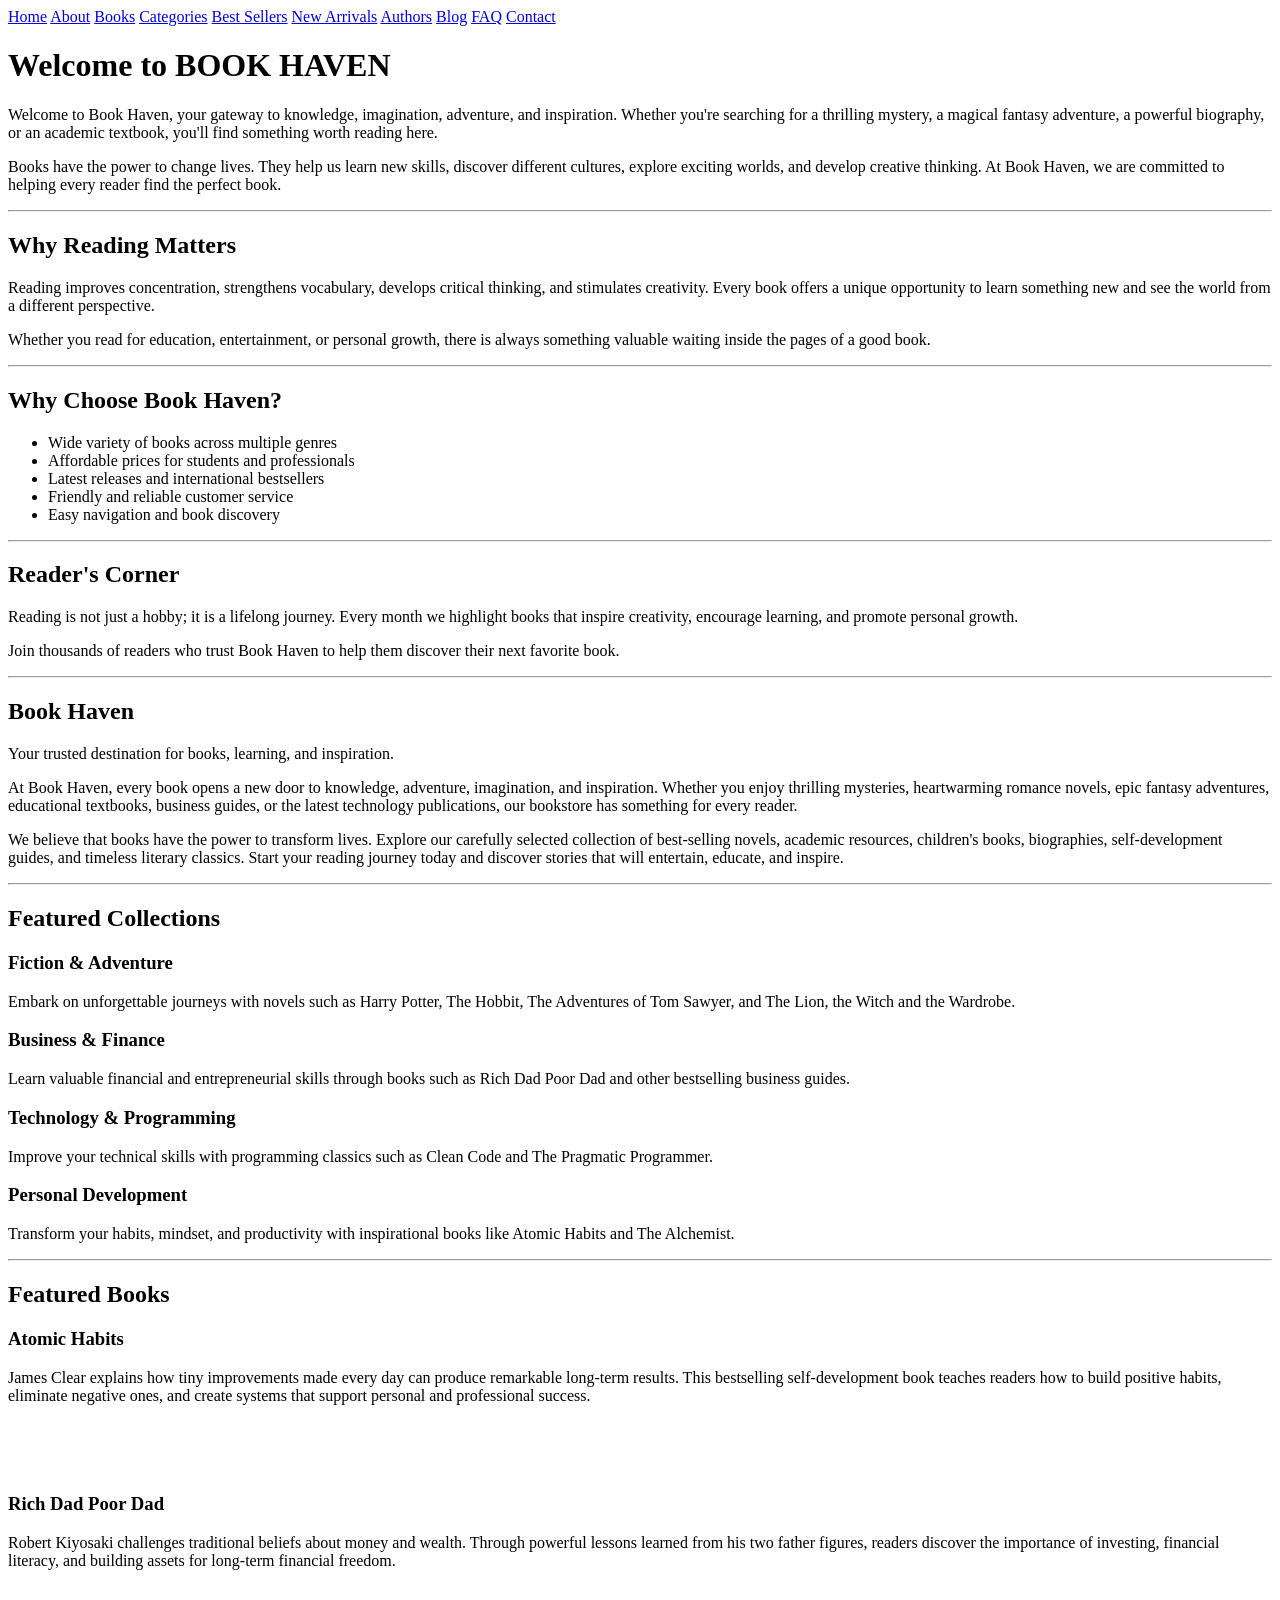
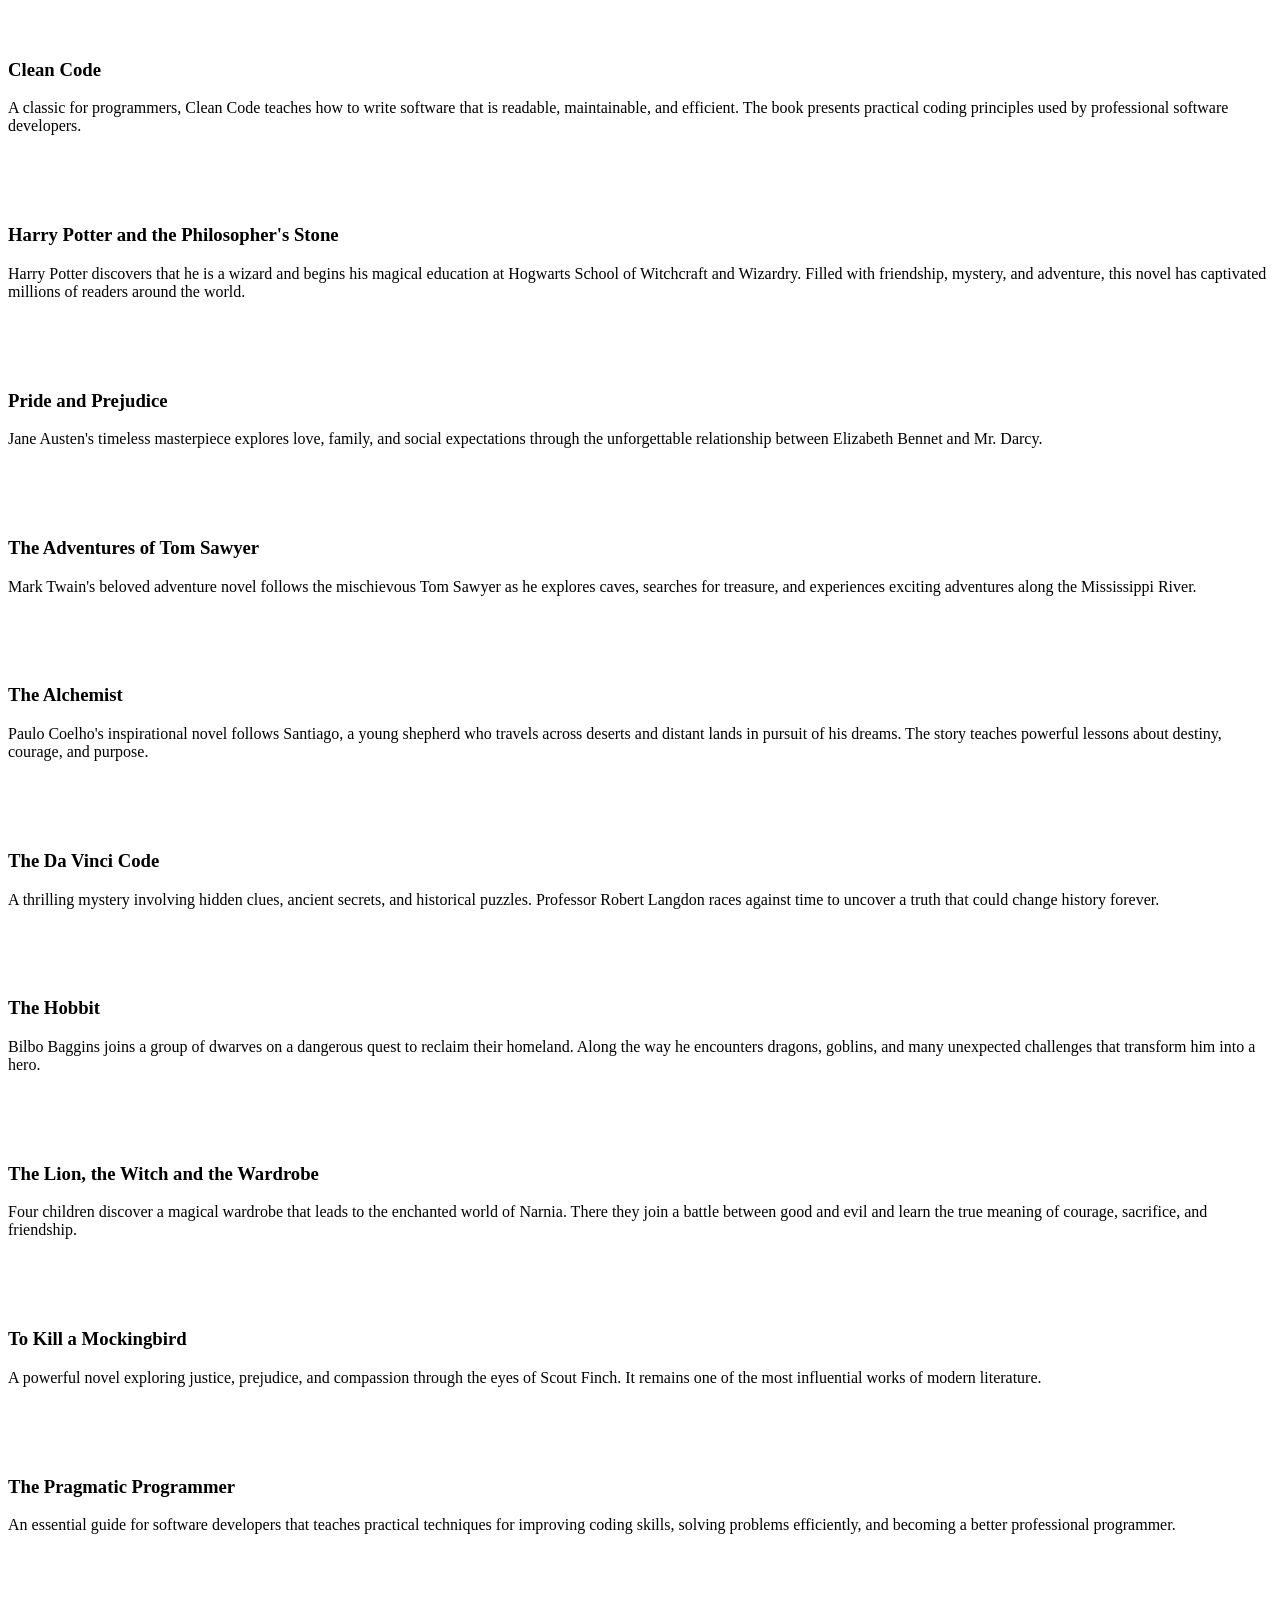
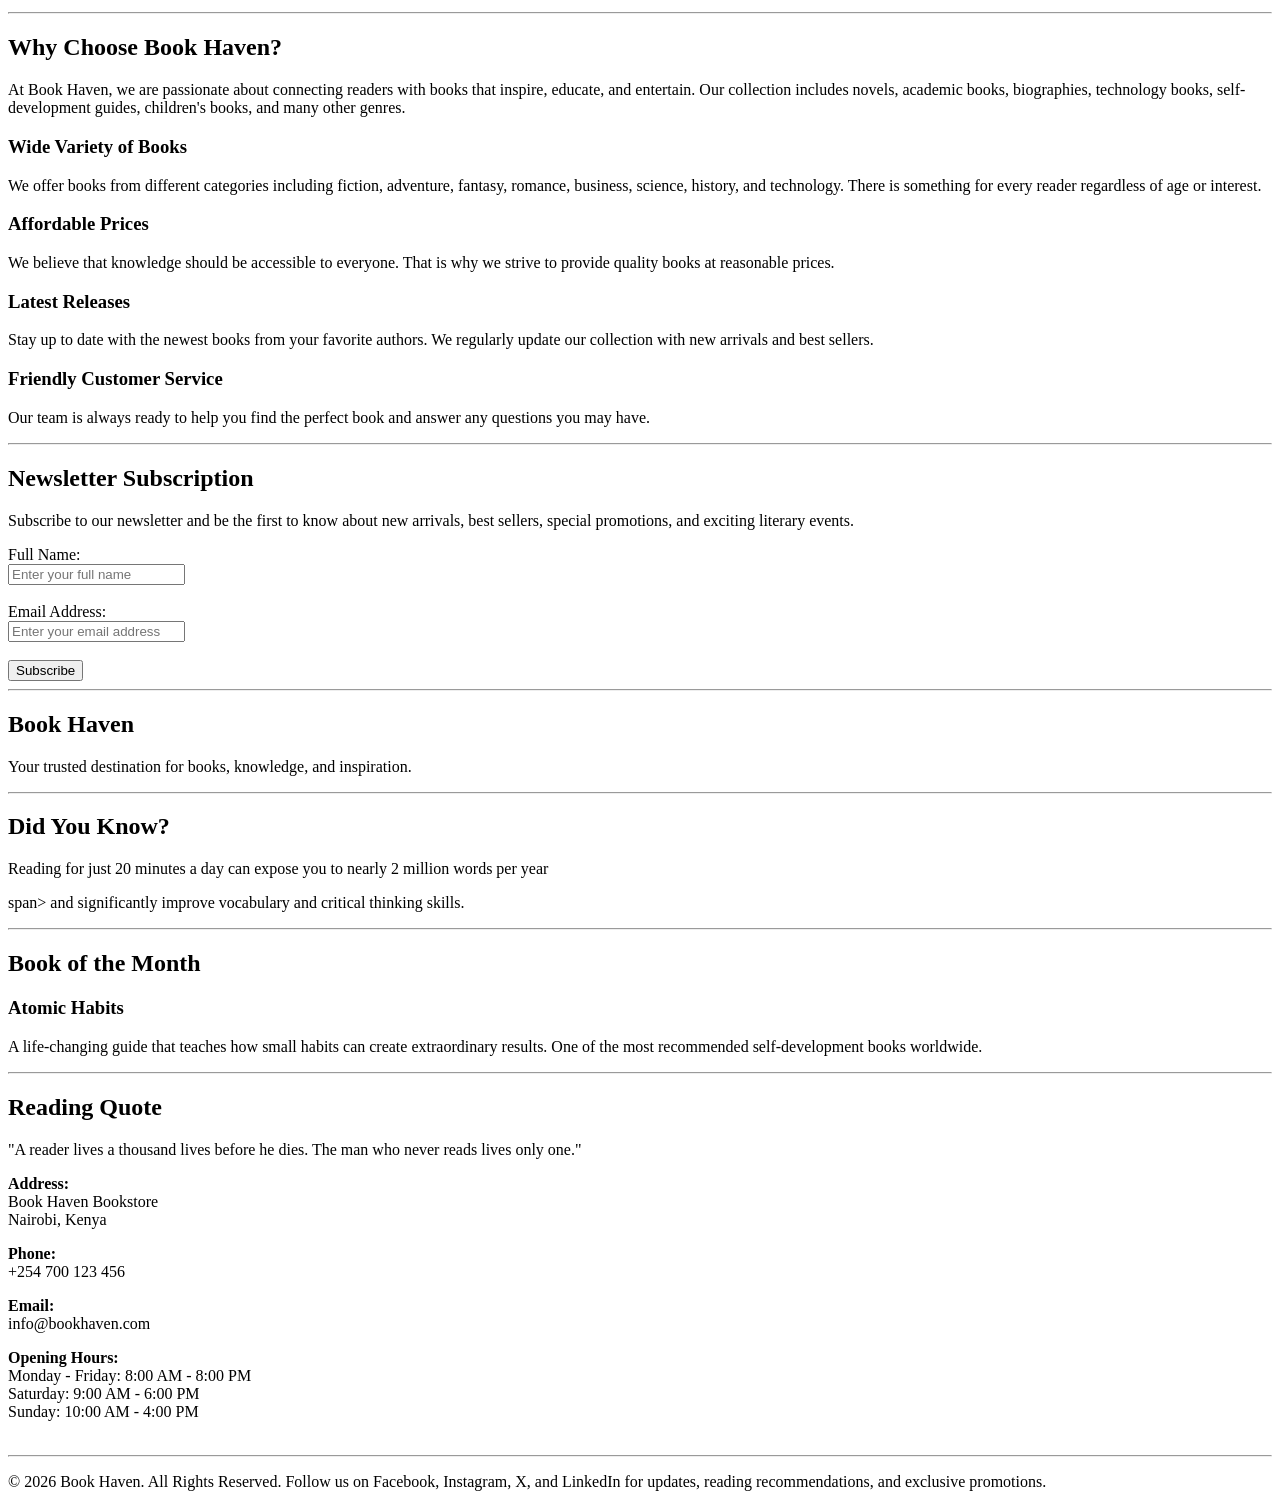
==== index.html @ 4f0aa11d "implimenting the categories'page" ====
<!DOCTYPE html>
<html lang="en">
<head>
    <meta charset="UTF-8">
    <meta name="viewport" content="width=device-width, initial-scale=1.0">
    <title>Document</title>
</head>
<body>
    <div class="topnav">
        <a href="index.html">Home</a>
        <a href="about.html">About</a>
        <a href="books.html">Books</a>
        <a href="categories.html">Categories</a>
        <a href="best sellers.html">Best Sellers</a>
        <a href="new arrivals.html">New Arrivals</a>
        <a href="authors.html">Authors</a>
        <a href="blogs.html">Blog</a>
        <a href="FAQ.html">FAQ</a>
        <a href="contact us.html">Contact</a>
    
    </div>
<!-- Hero Section -->
<div class="banner">
    <h1>Welcome to BOOK HAVEN</h1>
</div>

<div class="content">
    
<p>Welcome to Book Haven, your gateway to knowledge, imagination,
adventure, and inspiration. Whether you're searching for a thrilling
mystery, a magical fantasy adventure, a powerful biography, or an
academic textbook, you'll find something worth reading here.</p>

<p>Books have the power to change lives. They help us learn new skills,
discover different cultures, explore exciting worlds, and develop
creative thinking. At Book Haven, we are committed to helping every
reader find the perfect book.</p>

<hr>

<h2>Why Reading Matters</h2>

<p>
Reading improves concentration, strengthens vocabulary, develops
critical thinking, and stimulates creativity. Every book offers a
unique opportunity to learn something new and see the world from a
different perspective.
</p>

<p>
Whether you read for education, entertainment, or personal growth,
there is always something valuable waiting inside the pages of a good
book.
</p>

<hr>
<h2>Why Choose Book Haven?</h2>

<ul>
    <li>Wide variety of books across multiple genres</li>
    <li>Affordable prices for students and professionals</li>
    <li>Latest releases and international bestsellers</li>
    <li>Friendly and reliable customer service</li>
    <li>Easy navigation and book discovery</li>
</ul>

<hr>





<h2>Reader's Corner</h2>

<p>
Reading is not just a hobby; it is a lifelong journey. Every month we
highlight books that inspire creativity, encourage learning, and
promote personal growth.
</p>

<p>
Join thousands of readers who trust Book Haven to help them discover
their next favorite book.
</p>

<hr>


<h2>Book Haven</h2>

<p>
Your trusted destination for books, learning, and inspiration.
</p>

<p>
    At Book Haven, every book opens a new door to knowledge,
    adventure, imagination, and inspiration. Whether you enjoy
    thrilling mysteries, heartwarming romance novels, epic fantasy
    adventures, educational textbooks, business guides, or the latest
    technology publications, our bookstore has something for every reader.
</p>

<p>
    We believe that books have the power to transform lives.
    Explore our carefully selected collection of best-selling novels,
    academic resources, children's books, biographies, self-development
    guides, and timeless literary classics. Start your reading journey
    today and discover stories that will entertain, educate, and inspire.
</p>
<hr>
<h2>Featured Collections</h2>

<h3>Fiction & Adventure</h3>

<p>
Embark on unforgettable journeys with novels such as Harry Potter,
The Hobbit, The Adventures of Tom Sawyer, and The Lion, the Witch and
the Wardrobe.
</p>

<h3>Business & Finance</h3>

<p>
Learn valuable financial and entrepreneurial skills through books such
as Rich Dad Poor Dad and other bestselling business guides.
</p>

<h3>Technology & Programming</h3>

<p>
Improve your technical skills with programming classics such as Clean
Code and The Pragmatic Programmer.
</p>

<h3>Personal Development</h3>

<p>
Transform your habits, mindset, and productivity with inspirational
books like Atomic Habits and The Alchemist.
</p>

<hr>

<h2>Featured Books</h2>

<h3>Atomic Habits</h3>

<p>
James Clear explains how tiny improvements made every day can produce
remarkable long-term results. This bestselling self-development book
teaches readers how to build positive habits, eliminate negative ones,
and create systems that support personal and professional success.
</p>

<br>
<br>
<br>

<h3>Rich Dad Poor Dad</h3>

<p>
Robert Kiyosaki challenges traditional beliefs about money and wealth.
Through powerful lessons learned from his two father figures, readers
discover the importance of investing, financial literacy, and building
assets for long-term financial freedom.
</p>

<br>
<br>
<br>

<h3>Clean Code</h3>

<p>
A classic for programmers, Clean Code teaches how to write software
that is readable, maintainable, and efficient. The book presents
practical coding principles used by professional software developers.
</p>

<br>
<br>
<br>

<h3>Harry Potter and the Philosopher's Stone</h3>

<p>
Harry Potter discovers that he is a wizard and begins his magical
education at Hogwarts School of Witchcraft and Wizardry. Filled with
friendship, mystery, and adventure, this novel has captivated millions
of readers around the world.
</p>

<br>
<br>
<br>

<h3>Pride and Prejudice</h3>

<p>
Jane Austen's timeless masterpiece explores love, family, and social
expectations through the unforgettable relationship between Elizabeth
Bennet and Mr. Darcy.
</p>

<br>
<br>
<br>

<h3>The Adventures of Tom Sawyer</h3>

<p>
Mark Twain's beloved adventure novel follows the mischievous Tom Sawyer
as he explores caves, searches for treasure, and experiences exciting
adventures along the Mississippi River.
</p>

<br>
<br>
<br>

<h3>The Alchemist</h3>

<p>
Paulo Coelho's inspirational novel follows Santiago, a young shepherd
who travels across deserts and distant lands in pursuit of his dreams.
The story teaches powerful lessons about destiny, courage, and purpose.
</p>

<br>
<br>
<br>

<h3>The Da Vinci Code</h3>

<p>
A thrilling mystery involving hidden clues, ancient secrets, and
historical puzzles. Professor Robert Langdon races against time to
uncover a truth that could change history forever.
</p>

<br>
<br>
<br>

<h3>The Hobbit</h3>

<p>
Bilbo Baggins joins a group of dwarves on a dangerous quest to reclaim
their homeland. Along the way he encounters dragons, goblins, and many
unexpected challenges that transform him into a hero.
</p>

<br>
<br>
<br>

<h3>The Lion, the Witch and the Wardrobe</h3>

<p>
Four children discover a magical wardrobe that leads to the enchanted
world of Narnia. There they join a battle between good and evil and
learn the true meaning of courage, sacrifice, and friendship.
</p>

<br>
<br>
<br>

<h3>To Kill a Mockingbird</h3>

<p>
A powerful novel exploring justice, prejudice, and compassion through
the eyes of Scout Finch. It remains one of the most influential works
of modern literature.
</p>

<br>
<br>
<br>

<h3>The Pragmatic Programmer</h3>

<p>
An essential guide for software developers that teaches practical
techniques for improving coding skills, solving problems efficiently,
and becoming a better professional programmer.
</p>

<br>
<br>
<br>

<!-- Why Choose Us -->
<hr>
<h2>Why Choose Book Haven?</h2>

<p>
At Book Haven, we are passionate about connecting readers with books
that inspire, educate, and entertain. Our collection includes novels,
academic books, biographies, technology books, self-development guides,
children's books, and many other genres.
</p>

<h3>Wide Variety of Books</h3>

<p>
We offer books from different categories including fiction, adventure,
fantasy, romance, business, science, history, and technology. There is
something for every reader regardless of age or interest.
</p>

<h3>Affordable Prices</h3>

<p>
We believe that knowledge should be accessible to everyone. That is why
we strive to provide quality books at reasonable prices.
</p>

<h3>Latest Releases</h3>

<p>
Stay up to date with the newest books from your favorite authors. We
regularly update our collection with new arrivals and best sellers.
</p>

<h3>Friendly Customer Service</h3>

<p>
Our team is always ready to help you find the perfect book and answer
any questions you may have.
</p>
</div>
<hr>

<!-- Newsletter Subscription -->
<div>
<h2>Newsletter Subscription</h2>

<p>
Subscribe to our newsletter and be the first to know about new arrivals,
best sellers, special promotions, and exciting literary events.
</p>
</div>
<div>
<form>

    <label>Full Name:</label><br>
    <input type="text" placeholder="Enter your full name">

    <br><br>

    <label>Email Address:</label><br>
    <input type="email" placeholder="Enter your email address">

    <br><br>

    <input type="submit" value="Subscribe">

</form>
</div>
<hr>


<div class="Sidebar">

<h2>Book Haven</h2>


<p>
Your trusted destination for books, knowledge, and inspiration.
</p>
<hr>
<h2>Did You Know?</h2>

    <p>
       Reading for just 20 minutes a day can expose you to
       nearly <span class="highlight">2 million words per year</p>span> and significantly
       improve vocabulary and critical thinking skills.
    </p>
<hr> 
<h2>Book of the Month</h2>

<h3>Atomic Habits</h3>

<p>
A life-changing guide that teaches how small habits can create
extraordinary results. One of the most recommended self-development
books worldwide.
</p>

<hr>

<h2>Reading Quote</h2>

<p>
"A reader lives a thousand lives before he dies. The man who never
reads lives only one."
</p>

<p>
<strong>Address:</strong><br>
Book Haven Bookstore<br>
Nairobi, Kenya
</p>

<p>
<strong>Phone:</strong><br>
+254 700 123 456
</p>

<p>
<strong>Email:</strong><br>
info@bookhaven.com
</p>

<p>
<strong>Opening Hours:</strong><br>
Monday - Friday: 8:00 AM - 8:00 PM<br>
Saturday: 9:00 AM - 6:00 PM<br>
Sunday: 10:00 AM - 4:00 PM
<br><br>

</div>
<hr>
<div class="footer">
<p>
&copy; 2026 Book Haven. All Rights Reserved.
Follow us on Facebook, Instagram, X, and LinkedIn for updates,
reading recommendations, and exclusive promotions.</p>
</div>



</body>
</html>
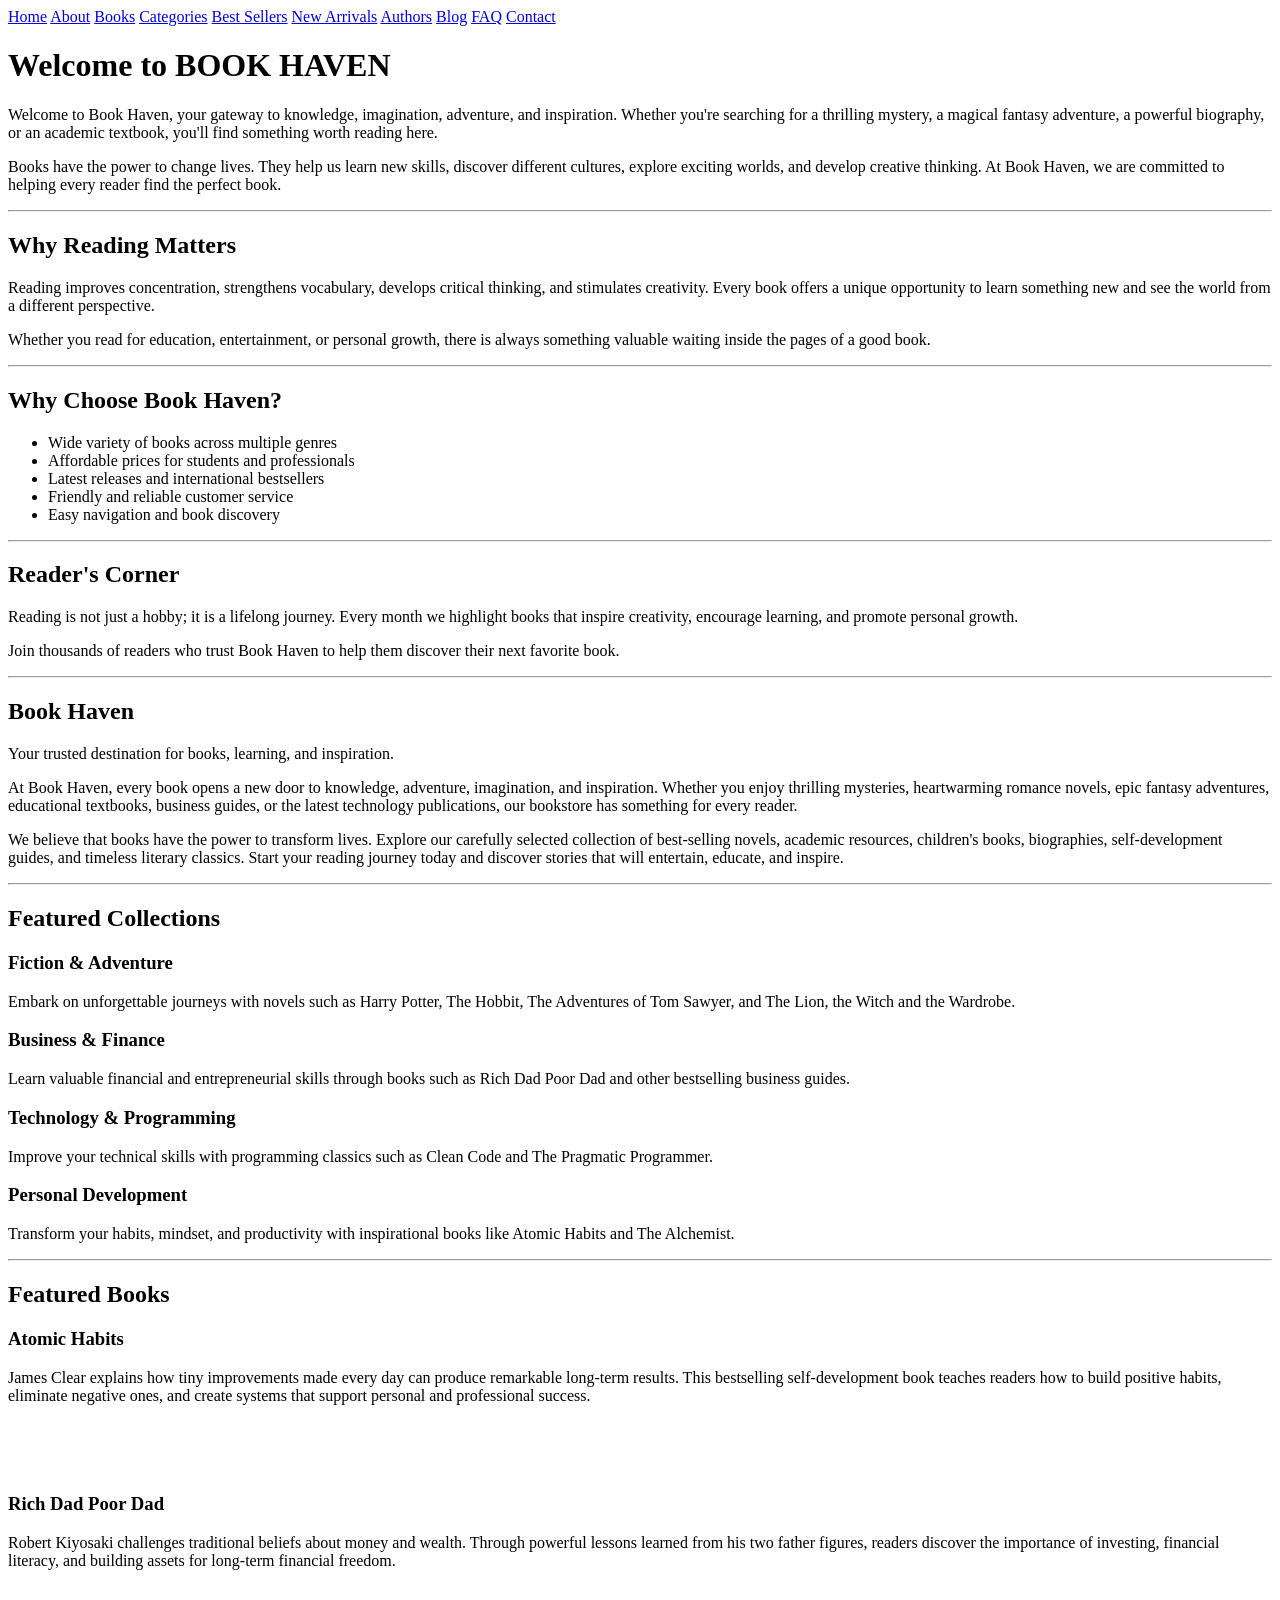
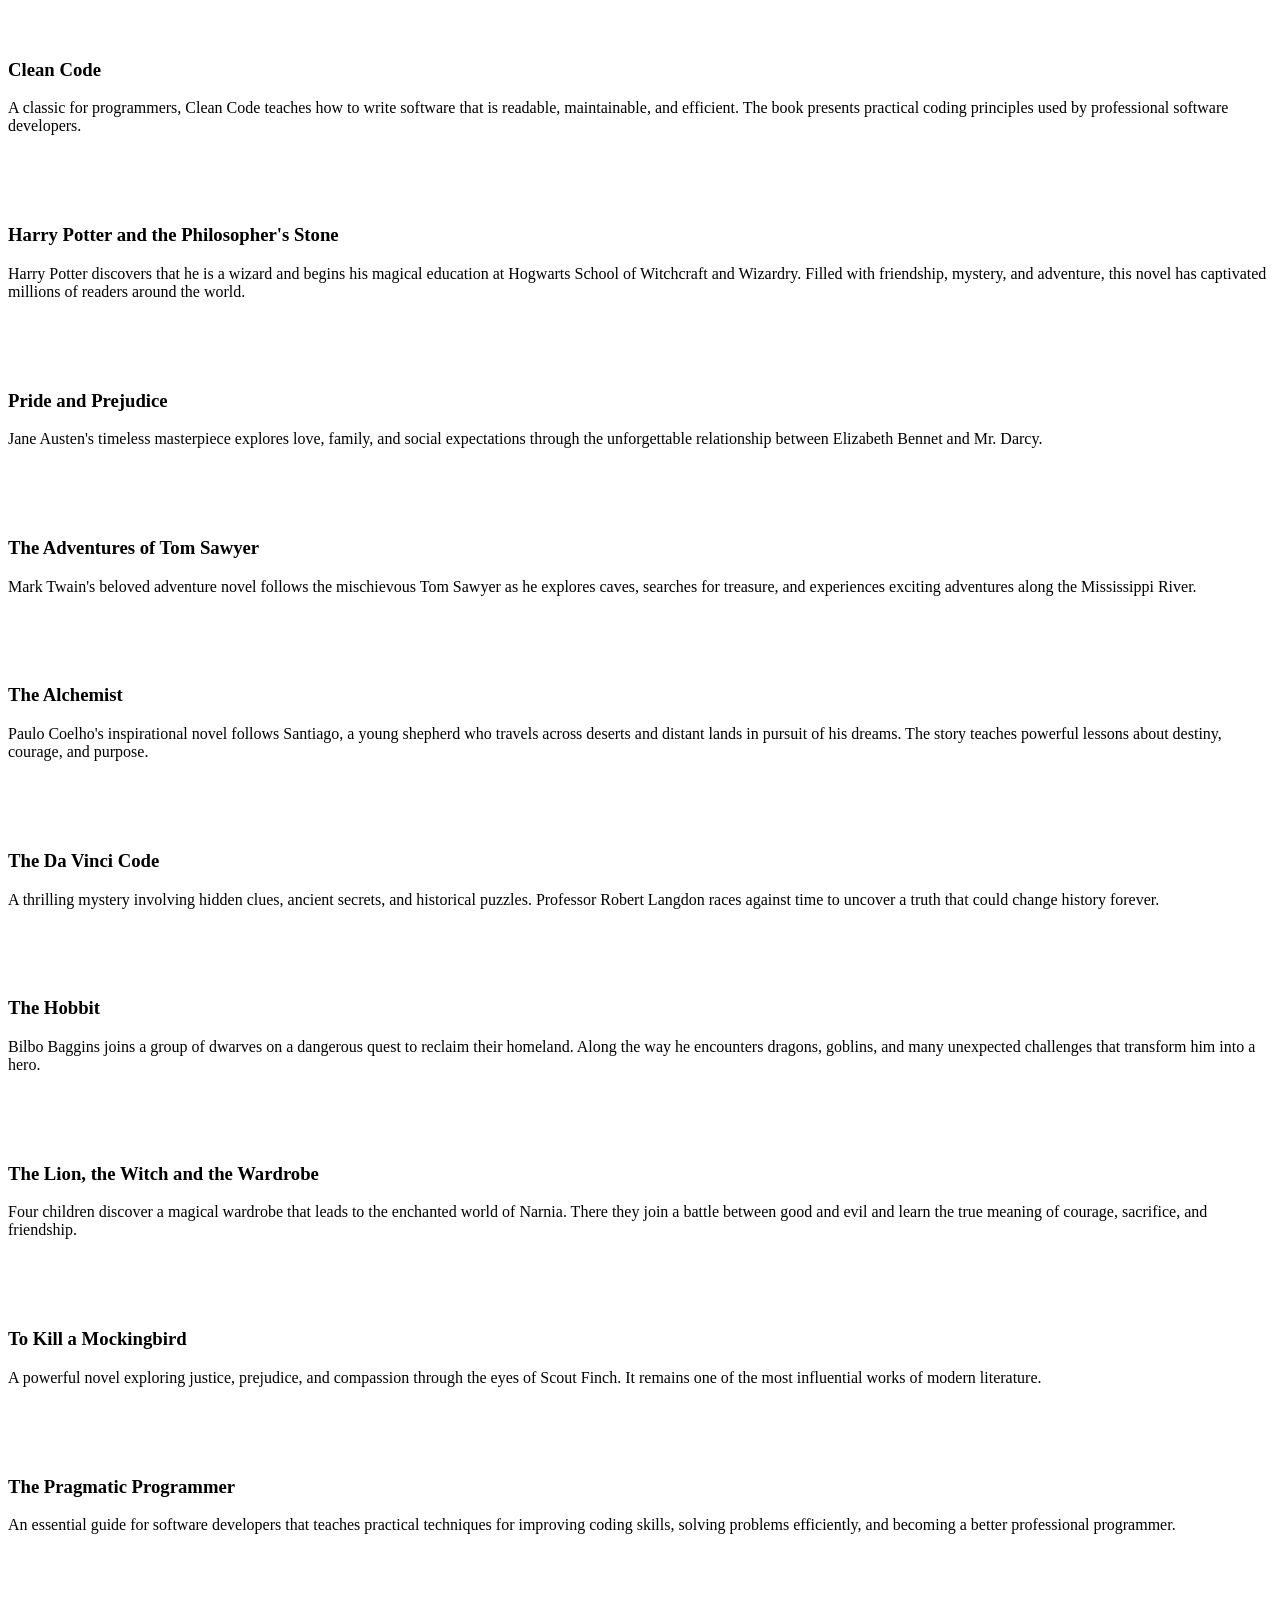
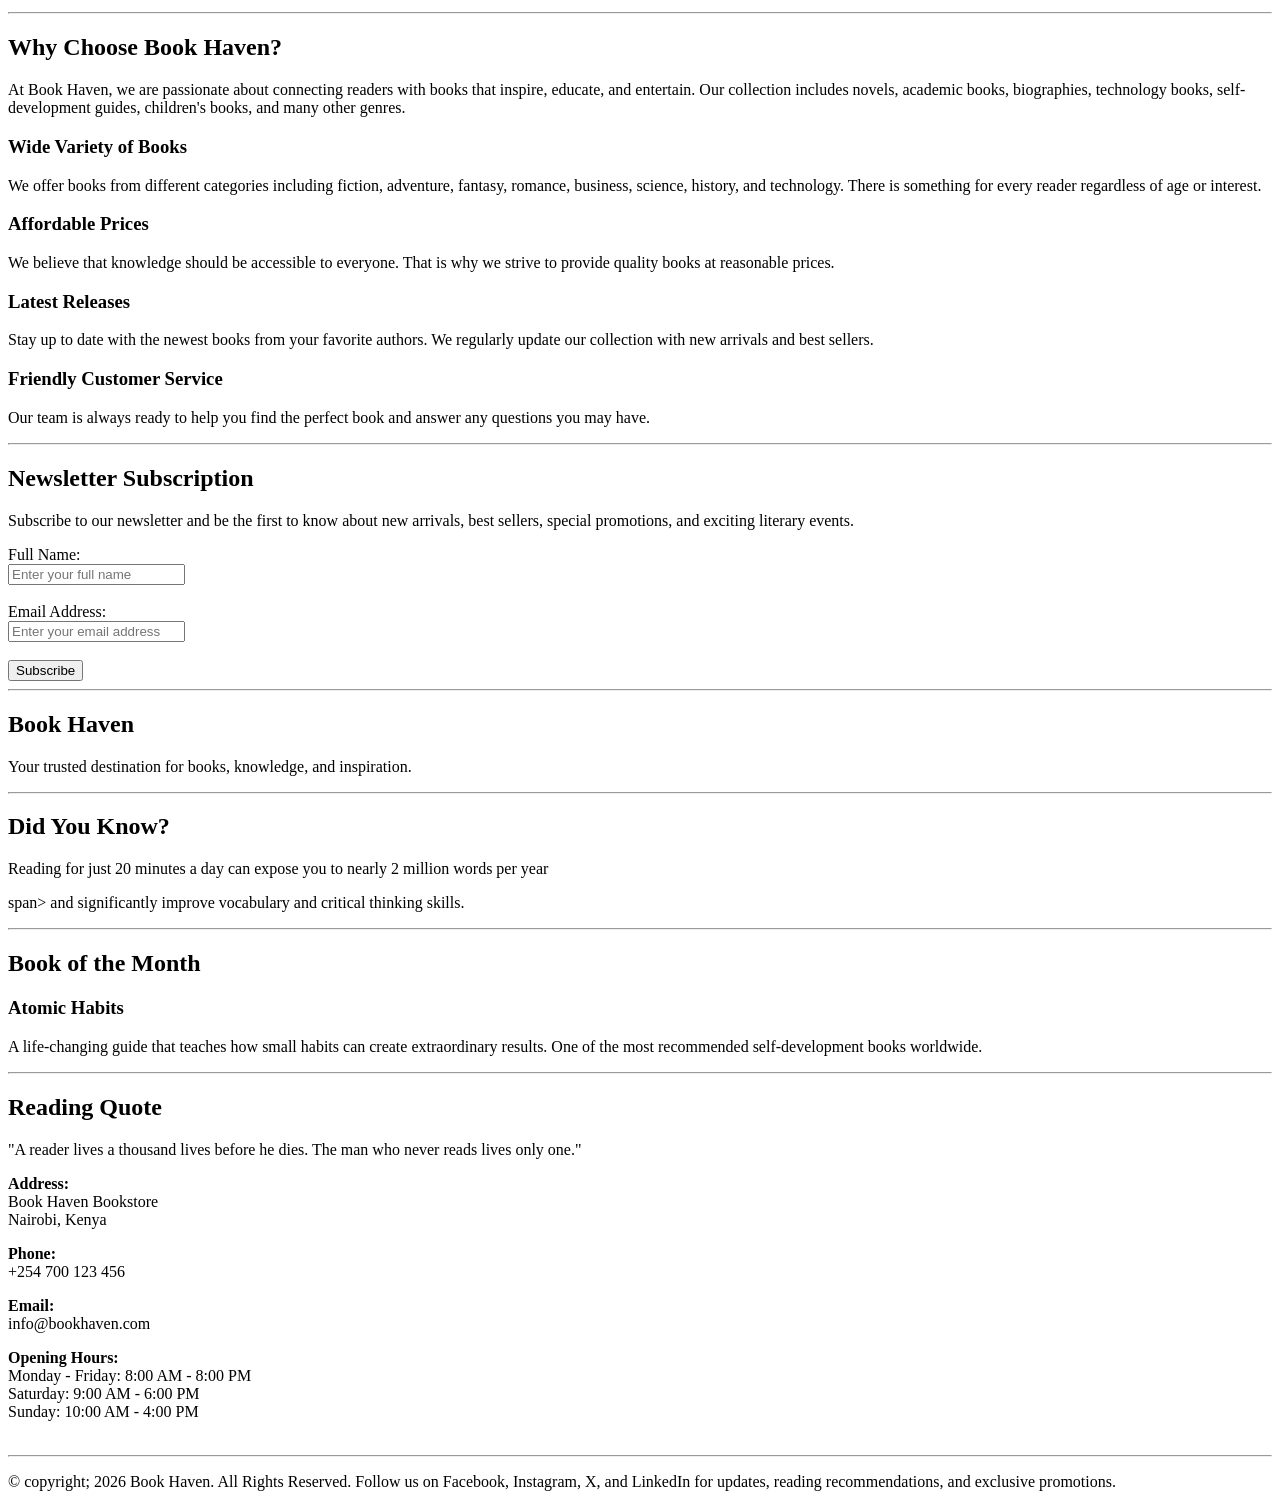
==== commit fa6c31d0: "implimenting the best sellers' page" ====
--- a/index.html
+++ b/index.html
@@ -424,7 +424,7 @@
 <hr>
 <div class="footer">
 <p>
-&copy; 2026 Book Haven. All Rights Reserved.
+&copy copyright; 2026 Book Haven. All Rights Reserved.
 Follow us on Facebook, Instagram, X, and LinkedIn for updates,
 reading recommendations, and exclusive promotions.</p>
 </div>
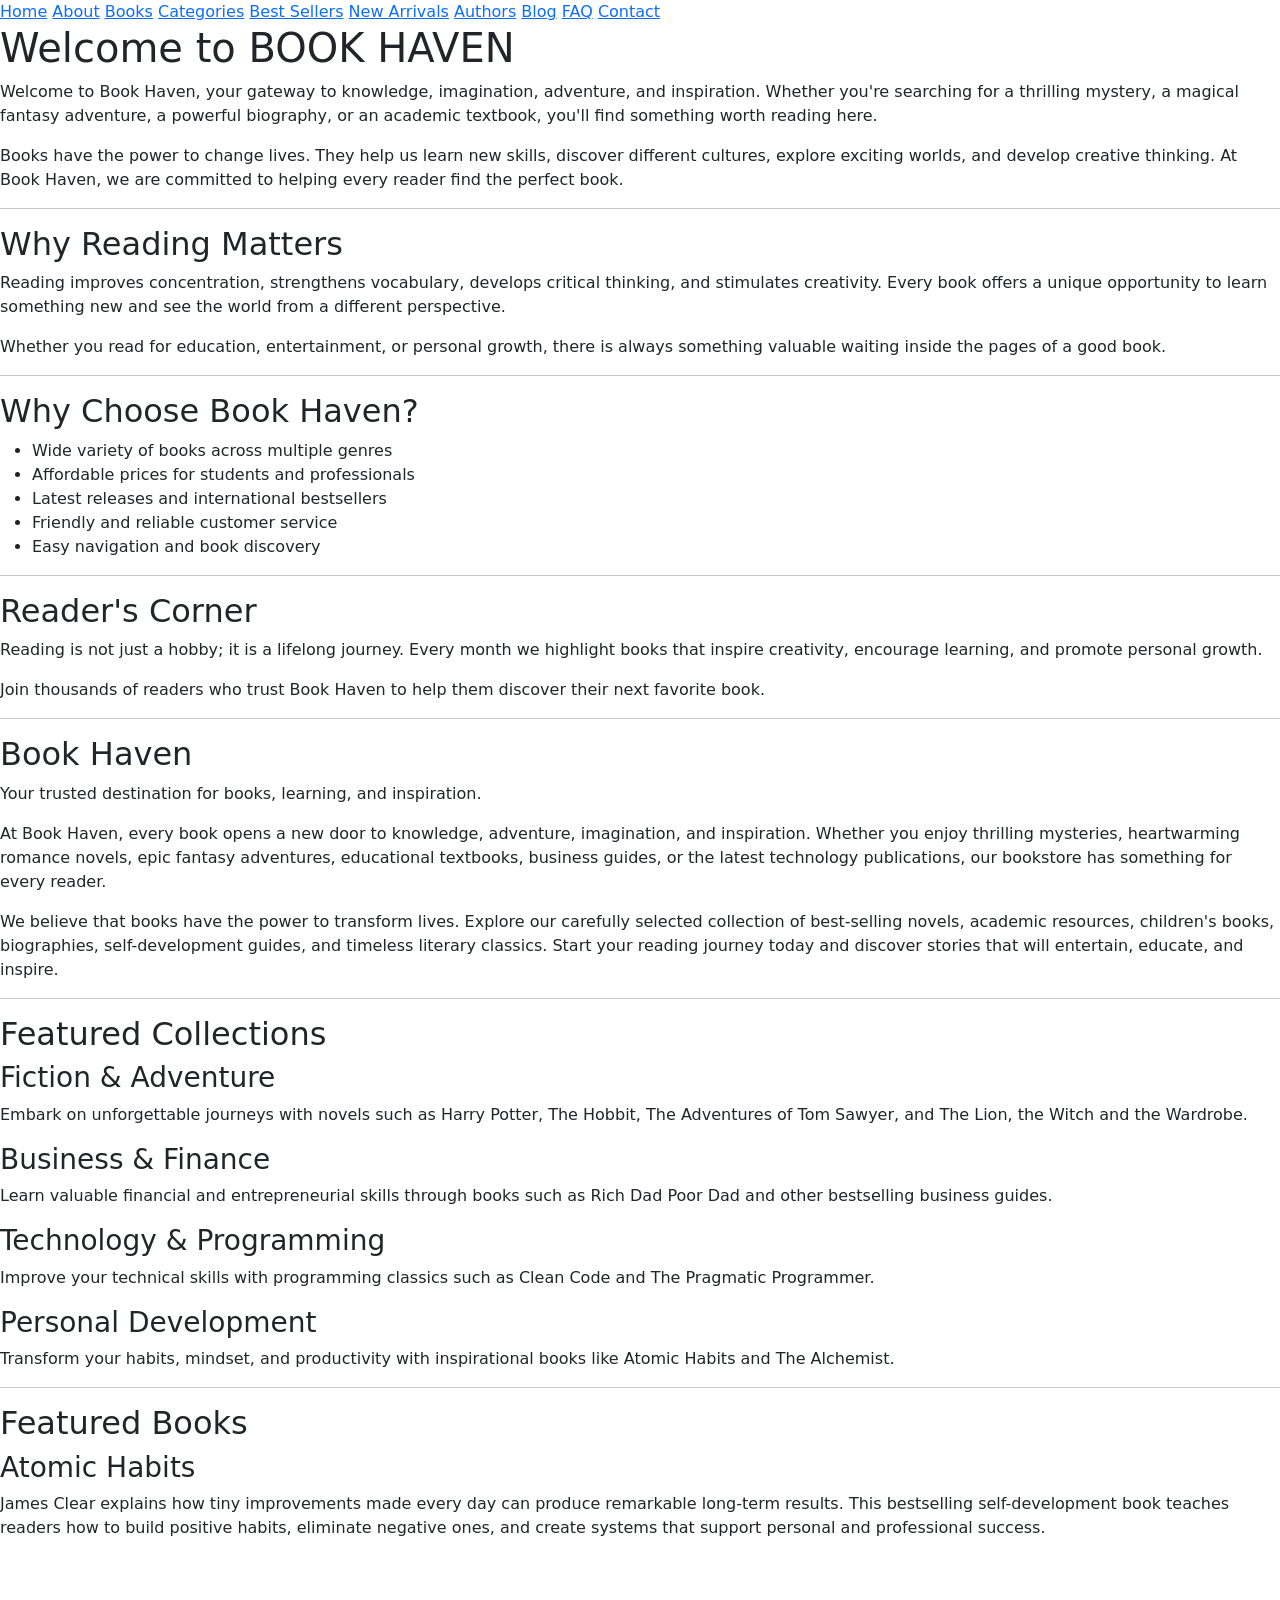
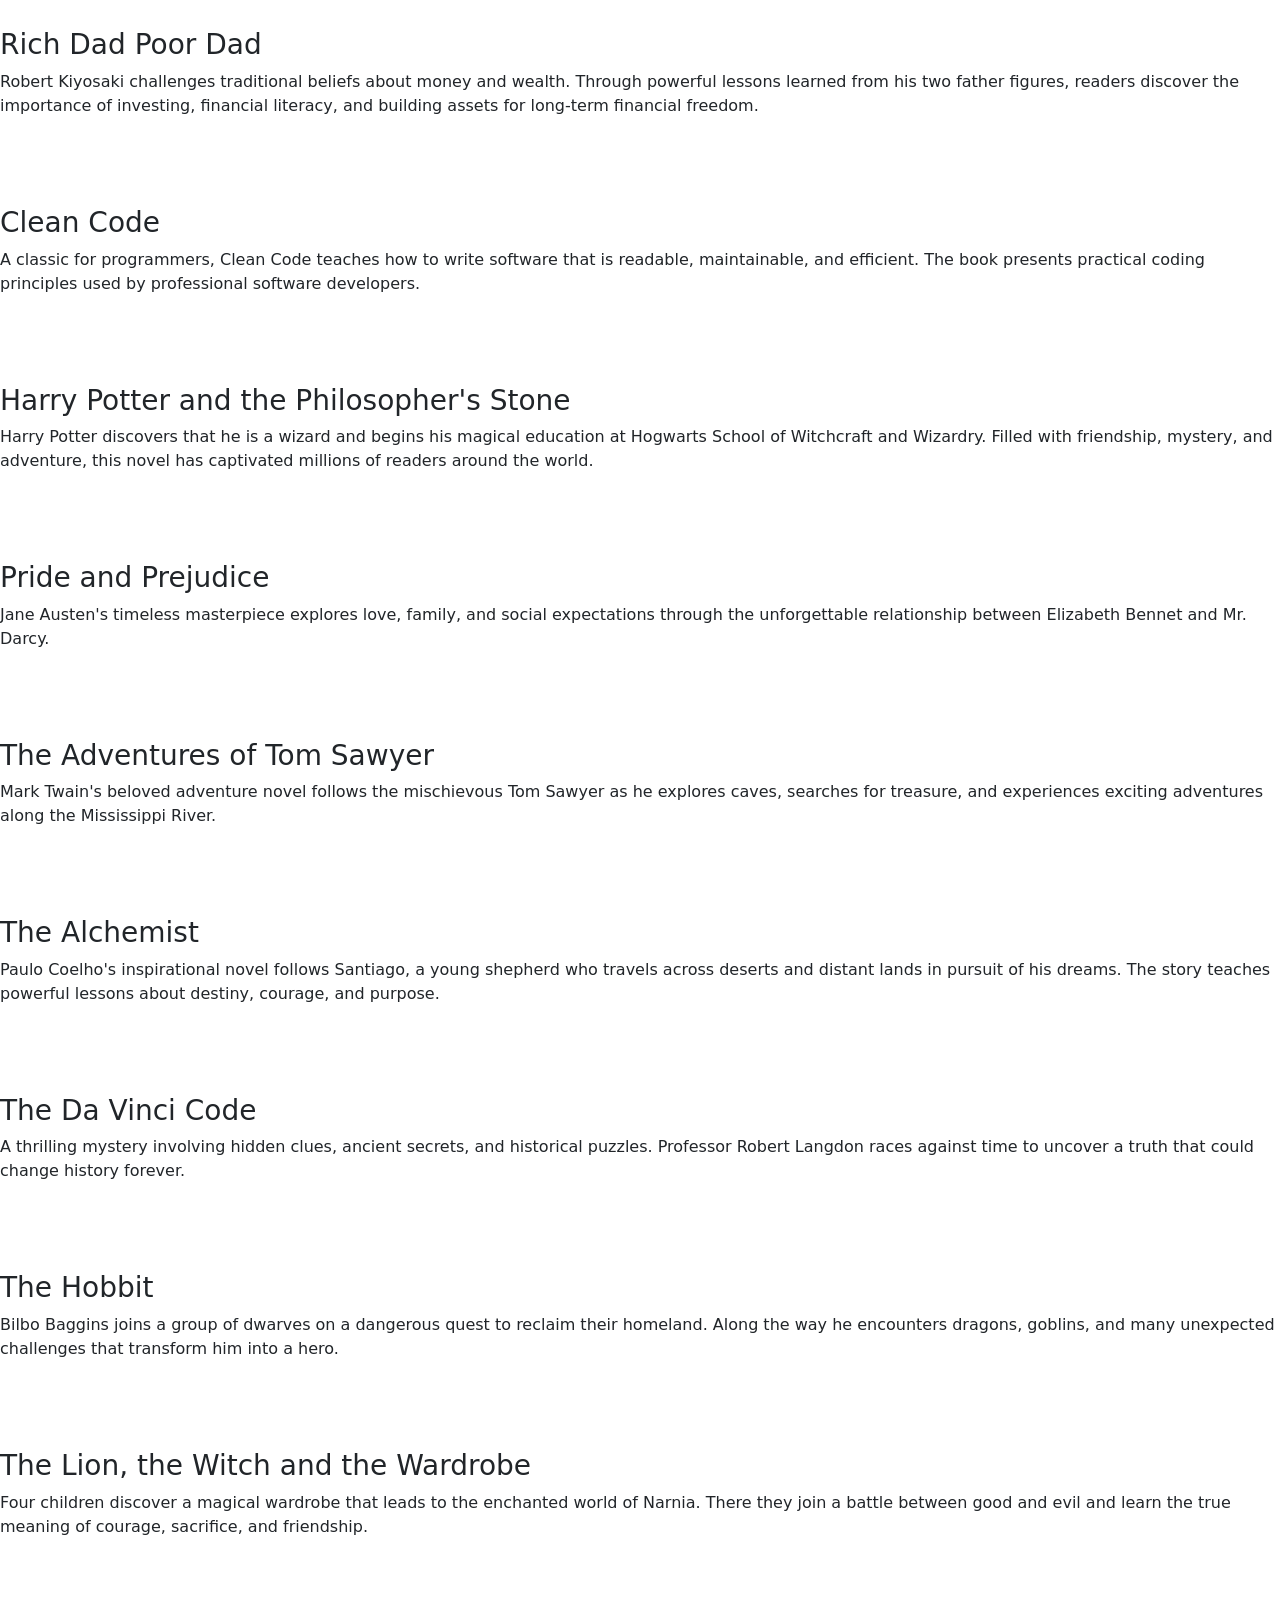
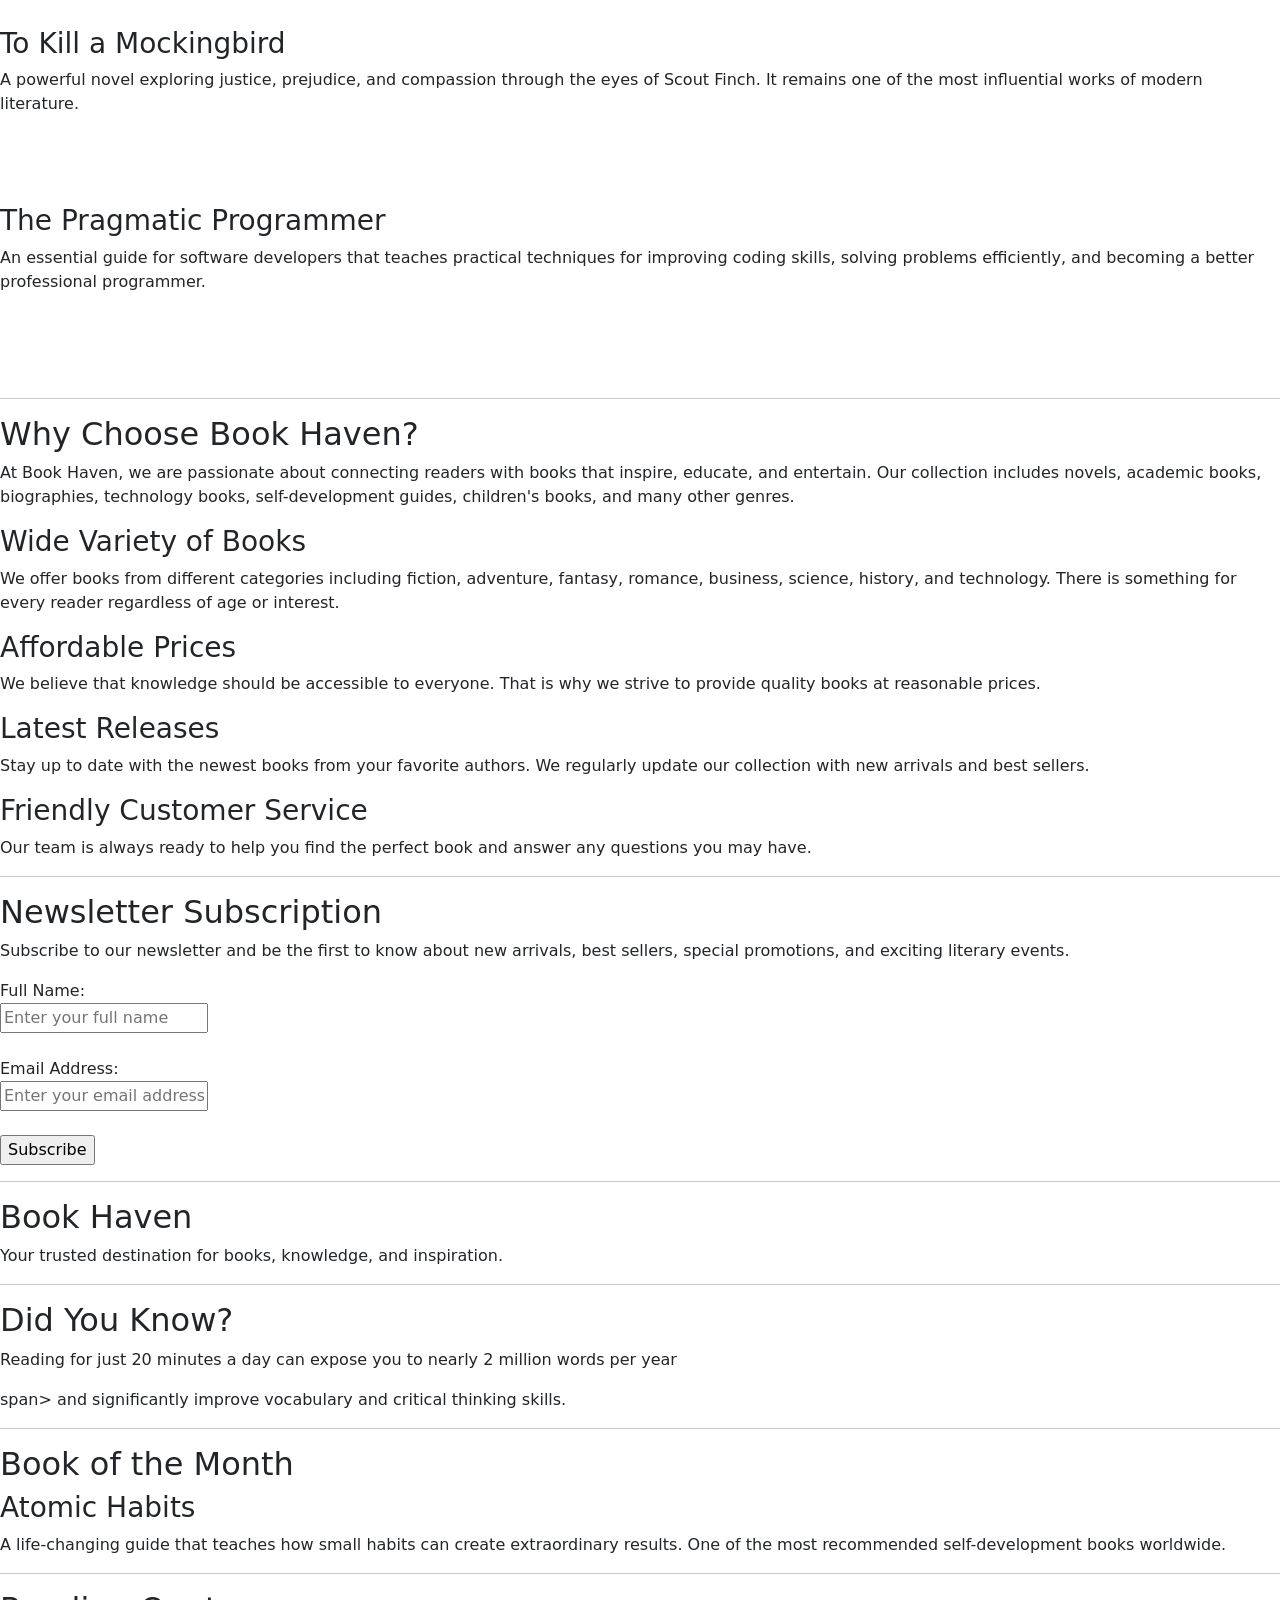
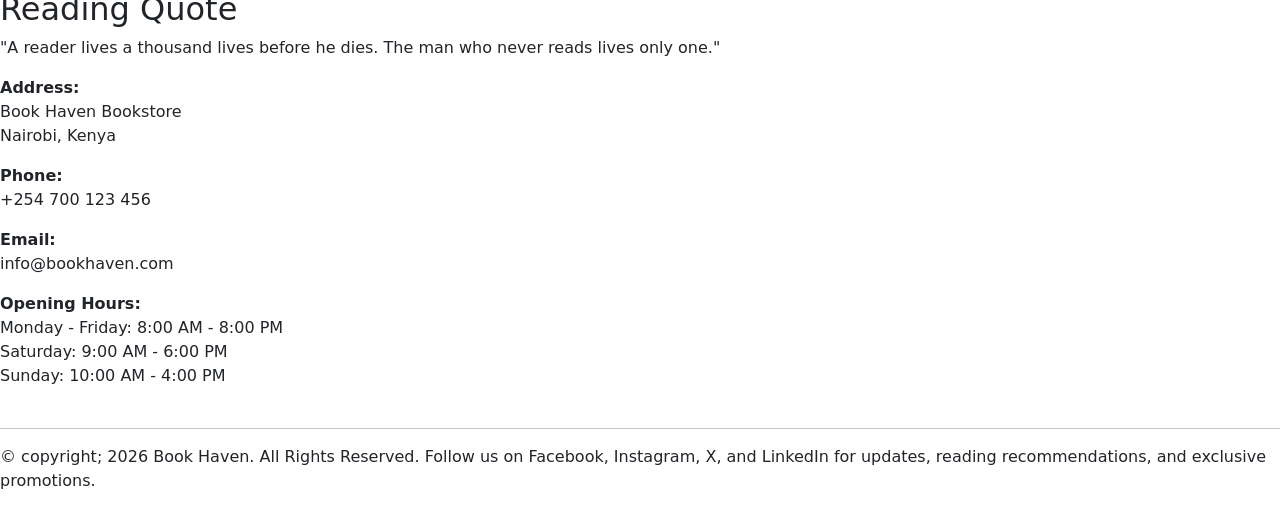
==== commit 26307c3c: "Integrate Bootstrap framework into project" ====
--- a/index.html
+++ b/index.html
@@ -3,7 +3,8 @@
 <head>
     <meta charset="UTF-8">
     <meta name="viewport" content="width=device-width, initial-scale=1.0">
-    <title>Document</title>
+    <title>Index- Book - Haven</title>
+    <link href="https://cdn.jsdelivr.net/npm/bootstrap@5.3.7/dist/css/bootstrap.min.css" rel="stylesheet">
 </head>
 <body>
     <div class="topnav">
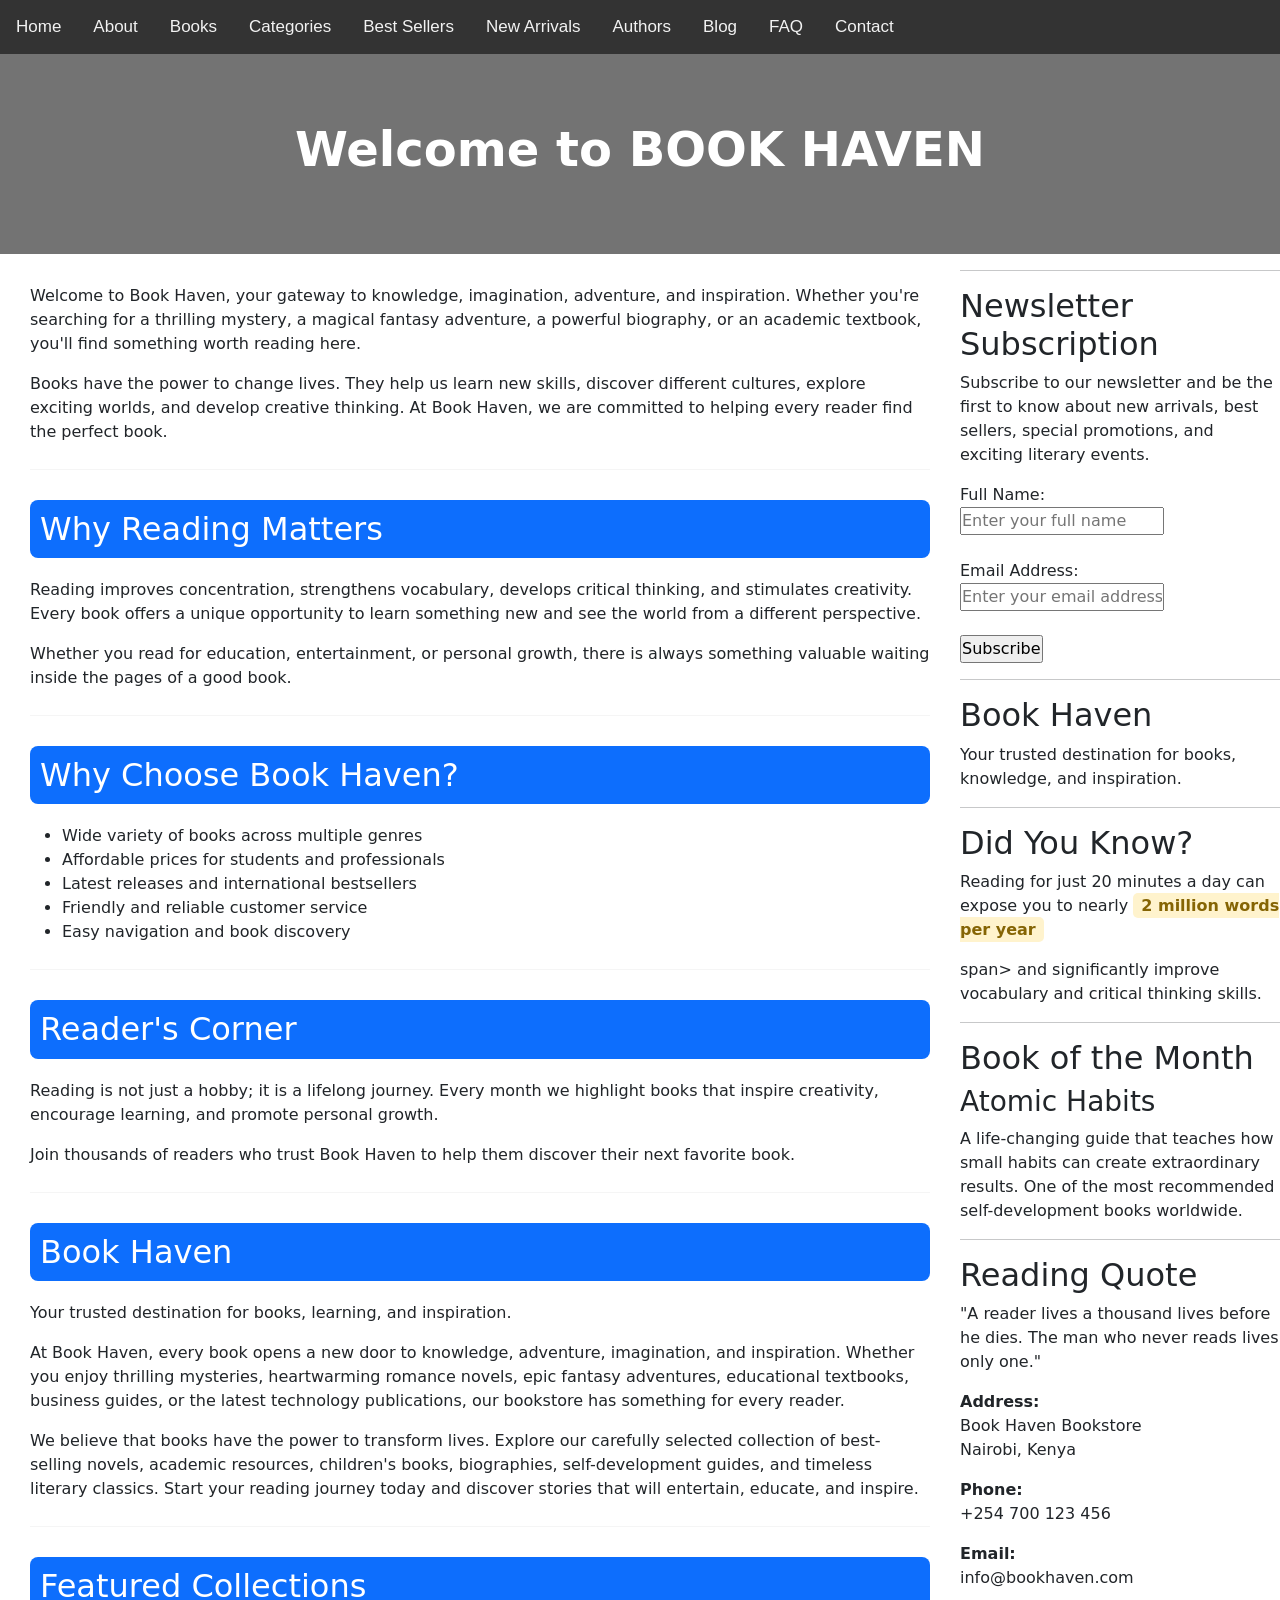
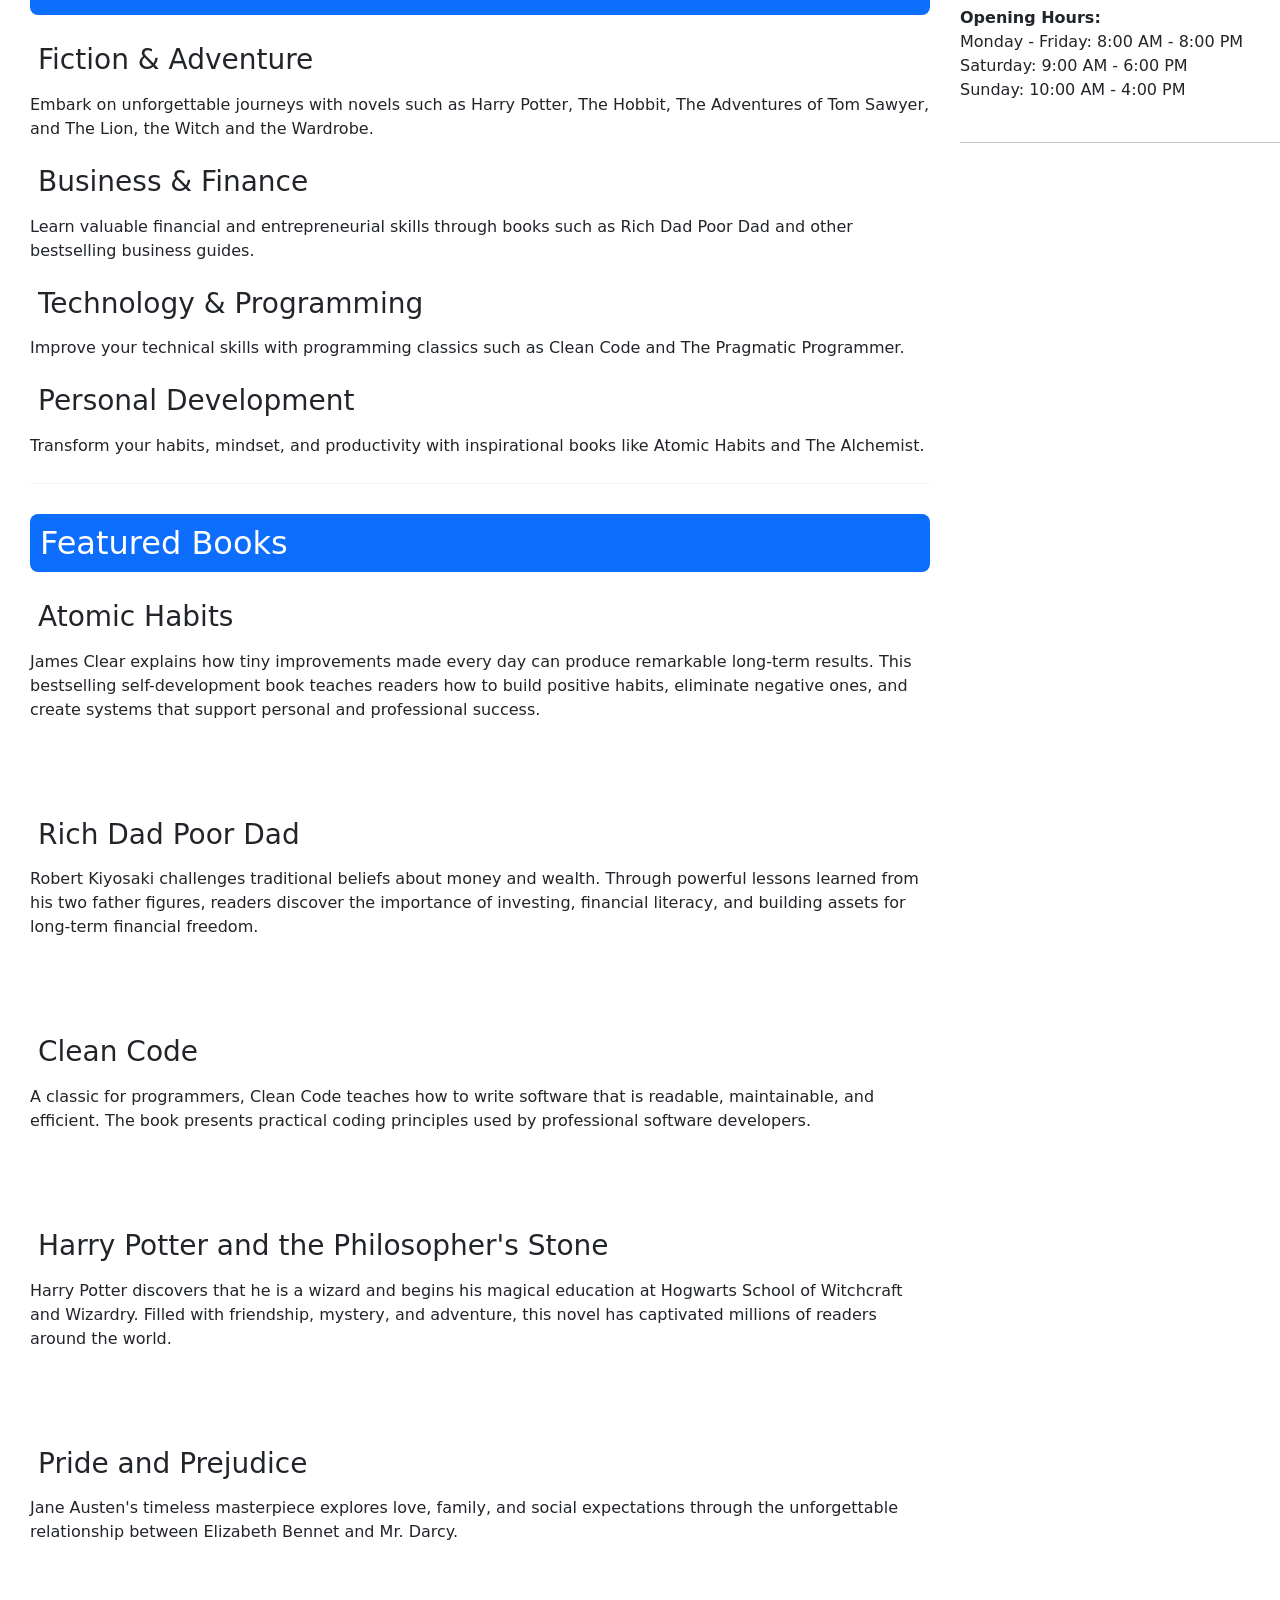
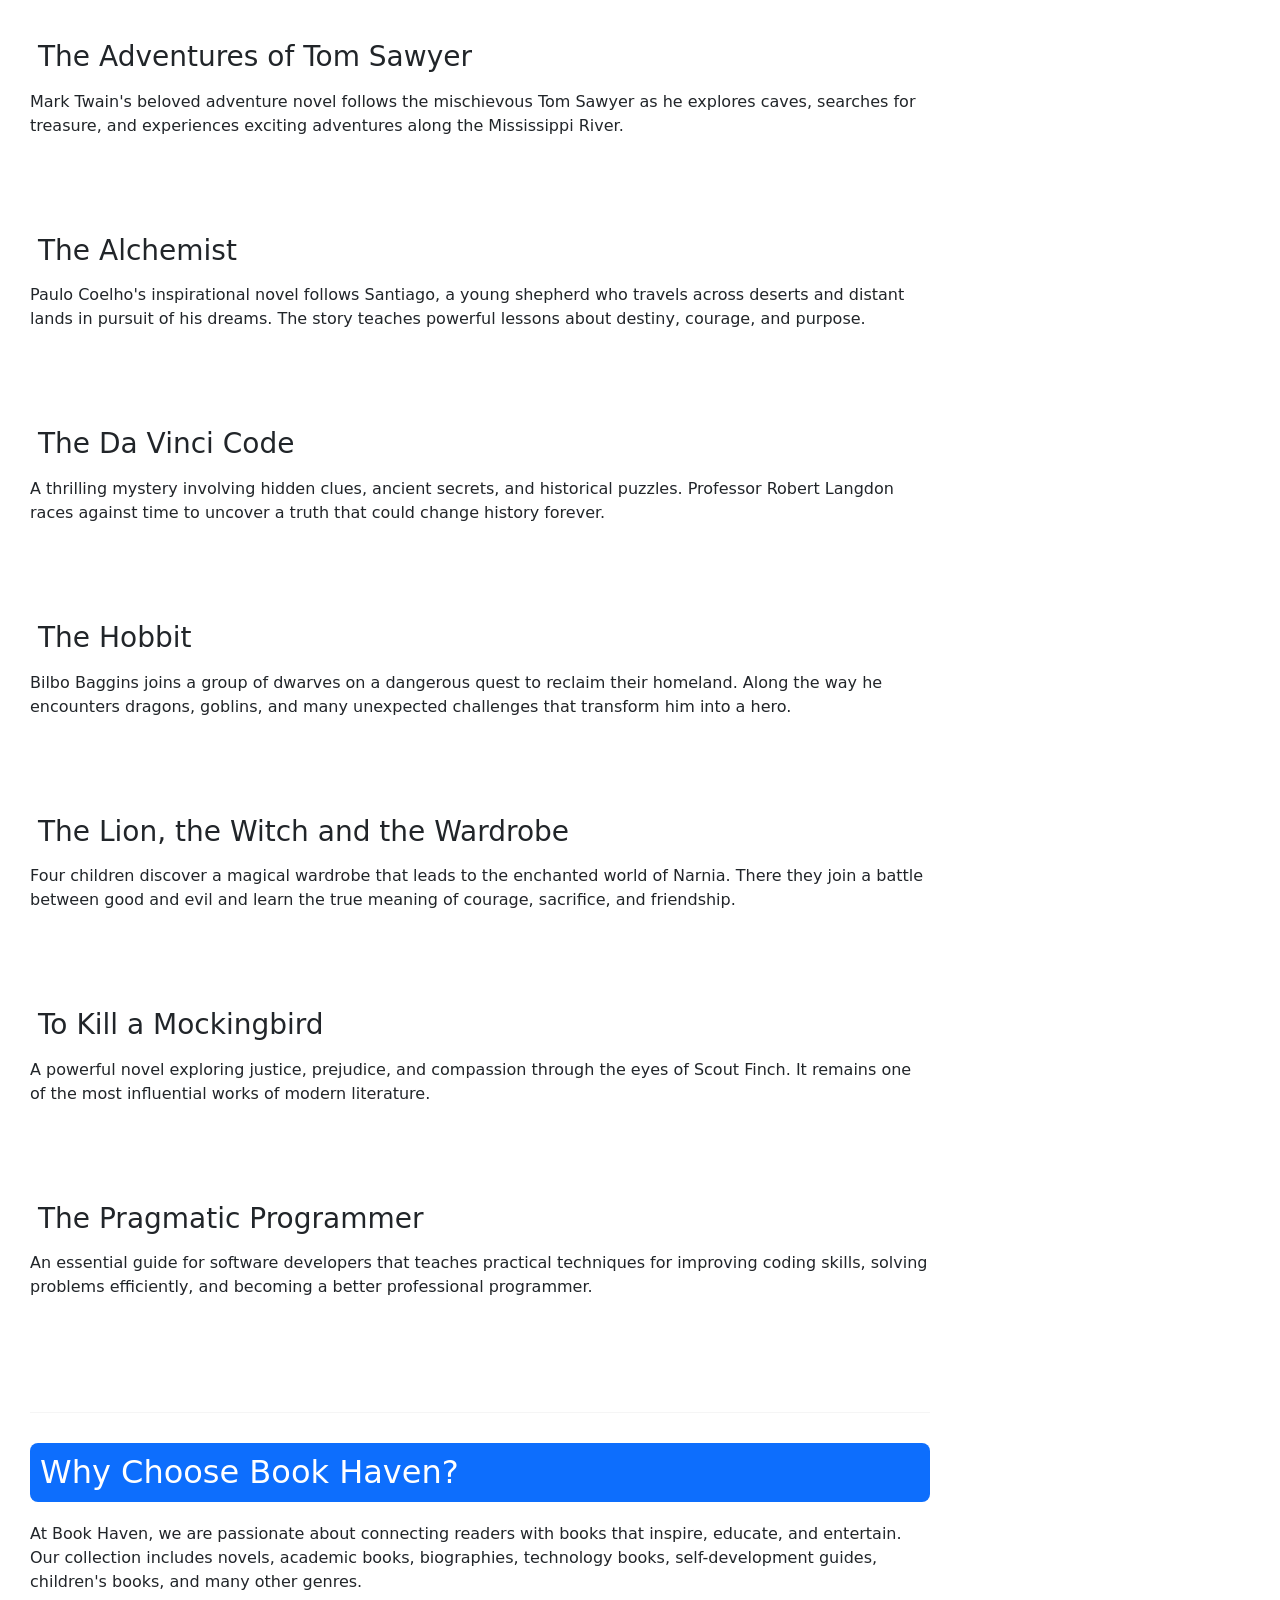
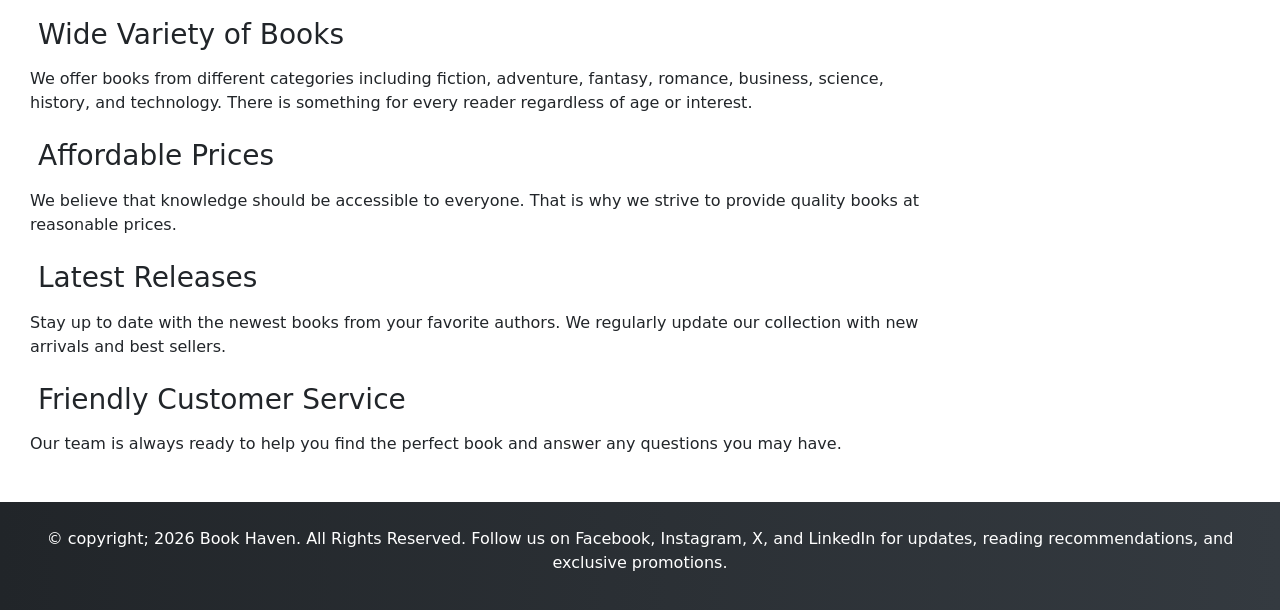
==== commit 4707750f: "implimenting the css page" ====
--- a/index.html
+++ b/index.html
@@ -4,7 +4,9 @@
     <meta charset="UTF-8">
     <meta name="viewport" content="width=device-width, initial-scale=1.0">
     <title>Index- Book - Haven</title>
+    <link rel="stylesheet" href="design.css">
     <link href="https://cdn.jsdelivr.net/npm/bootstrap@5.3.7/dist/css/bootstrap.min.css" rel="stylesheet">
+    
 </head>
 <body>
     <div class="topnav">
--- a/design.css
+++ b/design.css
@@ -0,0 +1,398 @@
+/* 
+   GLOBAL STYLES
+*/
+
+* {
+  margin: 0;
+  padding: 0;
+  box-sizing: border-box;
+}
+
+body {
+  font-family: "Segoe UI", Arial, sans-serif;
+  background-color: #f8f9fa;
+  background: #f5f7fa;
+  color: #333;
+  line-height: 1.6;
+}
+
+
+/* =========================
+   NAVBAR
+========================= */
+
+
+.topnav {
+    background-color: #333;
+    overflow: hidden;
+}
+.topnav a {
+    float: left;
+    color: #f2f2f2;
+    display: block;
+    text-align: center;
+    padding: 14px 16px;
+    text-decoration: none;
+    font-size: 17px;
+    font-family: Arial, Helvetica, sans-serif;
+}
+.topnav a:hover {
+    background-color: #f2f2f2;
+    color: #333;
+}
+.topnav-right {
+    float: right;
+}
+.banner {
+  background: linear-gradient(
+      #0000008c,
+      #0000008c
+    ),
+    url("https://images.unsplash.com/photo-1521587760476-6c12a4b040da");
+  background-size: cover;
+  background-position: center;
+  min-height: 200px;
+
+  display: flex;
+  align-items: center;
+  justify-content: center;
+
+  text-align: center;
+  color: white;
+}
+
+.banner h1 {
+  font-size: 3rem;
+  font-weight: 700;
+}
+
+.banner p {
+  font-size: 1.2rem;
+}
+
+/* =========================
+   SECTIONS
+========================= */
+
+.section-title {
+  text-align: center;
+  margin-bottom: 2rem;
+  font-weight: bold;
+  color: #2c3e50;
+}
+
+.section-padding {
+  padding: 60px 0;
+}
+
+/* =========================
+   BOOK CARDS
+========================= */
+
+.book-card {
+  border: none;
+  border-radius: 15px;
+  overflow: hidden;
+  transition: 0.3s;
+  box-shadow: 0 4px 12px rgba(0, 0, 0, 0.08);
+}
+
+.book-card:hover {
+  transform: translateY(-8px);
+}
+
+.book-card img {
+  height: 300px;
+  object-fit: cover;
+}
+
+.book-card .card-body {
+  text-align: center;
+}
+
+.book-card h5 {
+  font-weight: 600;
+}
+
+.price {
+  color: #198754;
+  font-size: 1.1rem;
+  font-weight: bold;
+}
+
+/* =========================
+   BUTTONS
+========================= */
+
+.btn-custom {
+  background: #0d6efd;
+  color: white;
+  border: none;
+  padding: 10px 24px;
+  border-radius: 8px;
+  transition: 0.3s;
+}
+
+.btn-custom:hover {
+  background: #0b5ed7;
+  transform: translateY(-2px);
+}
+
+/* =========================
+   FORMS
+========================= */
+
+.form-container {
+  max-width: 600px;
+  margin: auto;
+}
+
+.form-control {
+  border-radius: 10px;
+  padding: 12px;
+}
+
+.form-control:focus {
+  box-shadow: 0 0 10px #0d6efd40;
+}
+
+/* =========================
+   ACCOUNT PAGE
+========================= */
+
+.account-card {
+  border-radius: 15px;
+  border: none;
+  box-shadow: 0 4px 15px rgba(0, 0, 0, 0.08);
+}
+
+.account-card:hover {
+  transform: translateY(-4px);
+  transition: 0.3s;
+}
+
+
+/* =========================
+   FAQ PAGE
+========================= */
+
+.accordion-button:not(.collapsed) {
+  background-color: #e9f2ff;
+  color: #0d6efd;
+}
+
+/* =========================
+   CONTACT PAGE
+========================= */
+
+.contact-box {
+  background: white;
+  padding: 30px;
+  border-radius: 15px;
+  box-shadow: 0 4px 15px rgba(0, 0, 0, 0.08);
+}
+
+/* =========================
+   FOOTER
+========================= */
+
+footer {
+  background: #212529;
+  color: white;
+  padding: 25px 0;
+  text-align: center;
+  margin-top: 50px;
+}
+
+footer a {
+  color: #ffc107;
+  text-decoration: none;
+}
+
+footer a:hover {
+  text-decoration: underline;
+}
+
+/* =========================
+   RESPONSIVE DESIGN
+========================= */
+
+@media (max-width: 768px) {
+  .banner {
+    min-height: 350px;
+  }
+
+  .banner h1 {
+    font-size: 2rem;
+  }
+
+  .banner p {
+    font-size: 1rem;
+  }
+
+  .section-padding {
+    padding: 40px 0;
+  }
+}
+/* =========================
+   PAGE LAYOUT
+========================= */
+
+.content {
+  width: 75%;
+  float: left;
+  padding: 30px;
+  background-color: #ffffff;
+  min-height: 800px;
+}
+
+.sidebar {
+  width: 25%;
+  float: right;
+  padding: 20px;
+  background-color: #4e779d;
+  border-left: 4px solid #0d6efd;
+  min-height: 800px;
+}
+
+/* =========================
+   SIDEBAR STYLING
+========================= */
+
+.sidebar {
+  width: 22%;
+  float: right;
+  padding: 20px;
+  background-color: #2c3e50;
+  border-left: 4px solid #ffc107;
+  min-height: 800px;
+}
+
+.sidebar h2 {
+  color: #ffc107;
+  border-bottom: 2px solid #ffc107;
+  padding-bottom: 5px;
+}
+
+.sidebar p,
+.sidebar li,
+.sidebar a {
+  color: white;
+}
+
+.sidebar a:hover {
+  color: #ffc107;
+}
+
+/* =========================
+   BOOK SECTION EFFECTS
+========================= */
+
+.content h3 {
+  transition: all 0.3s ease;
+  padding: 8px;
+  border-radius: 6px;
+}
+
+.content h3:hover {
+  background-color: #e9f2ff;
+  color: #063375;
+  transform: translateX(8px);
+  cursor: pointer;
+}
+
+/* =========================
+   HIGHLIGHT TEXT
+========================= */
+
+.highlight {
+  background-color: #fff3cd;
+  color: #856404;
+  padding: 3px 8px;
+  border-radius: 5px;
+  font-weight: bold;
+}
+
+/* =========================
+   BOOK CATEGORY HEADINGS
+========================= */
+
+.content h2 {
+  background-color: #0d6efd;
+  color: white;
+  padding: 10px;
+  border-radius: 8px;
+  margin-top: 30px;
+  margin-bottom: 20px;
+}
+
+/* =========================
+   HORIZONTAL LINES
+========================= */
+
+.content hr {
+  margin: 25px 0;
+  border: none;
+  border-top: 1px solid #d6d6d6;
+}
+
+/* =========================
+   FOOTER UPGRADE
+========================= */
+
+.footer {
+  clear: both;
+  background: linear-gradient(to right, #212529, #343a40);
+  color: white;
+  text-align: center;
+  padding: 25px;
+  margin-top: 30px;
+}
+
+.footer p {
+  margin-bottom: 10px;
+}
+
+.footer a {
+  color: #ffc107;
+  text-decoration: none;
+  margin: 0 8px;
+}
+
+.footer a:hover {
+  color: white;
+}
+
+/* =========================
+   SMOOTH PAGE LINKS
+========================= */
+
+html {
+  scroll-behavior: smooth;
+}
+
+/* =========================
+   BETTER BODY BACKGROUND
+========================= */
+
+body {
+  background: #f5f7fa;
+}
+
+/* =========================
+   RESPONSIVE LAYOUT
+========================= */
+
+@media (max-width: 768px) {
+
+  .content,
+  .sidebar {
+    width: 100%;
+    float: none;
+  }
+
+  .sidebar {
+    border-left: none;
+    border-top: 4px solid #032e70;
+  }
+}
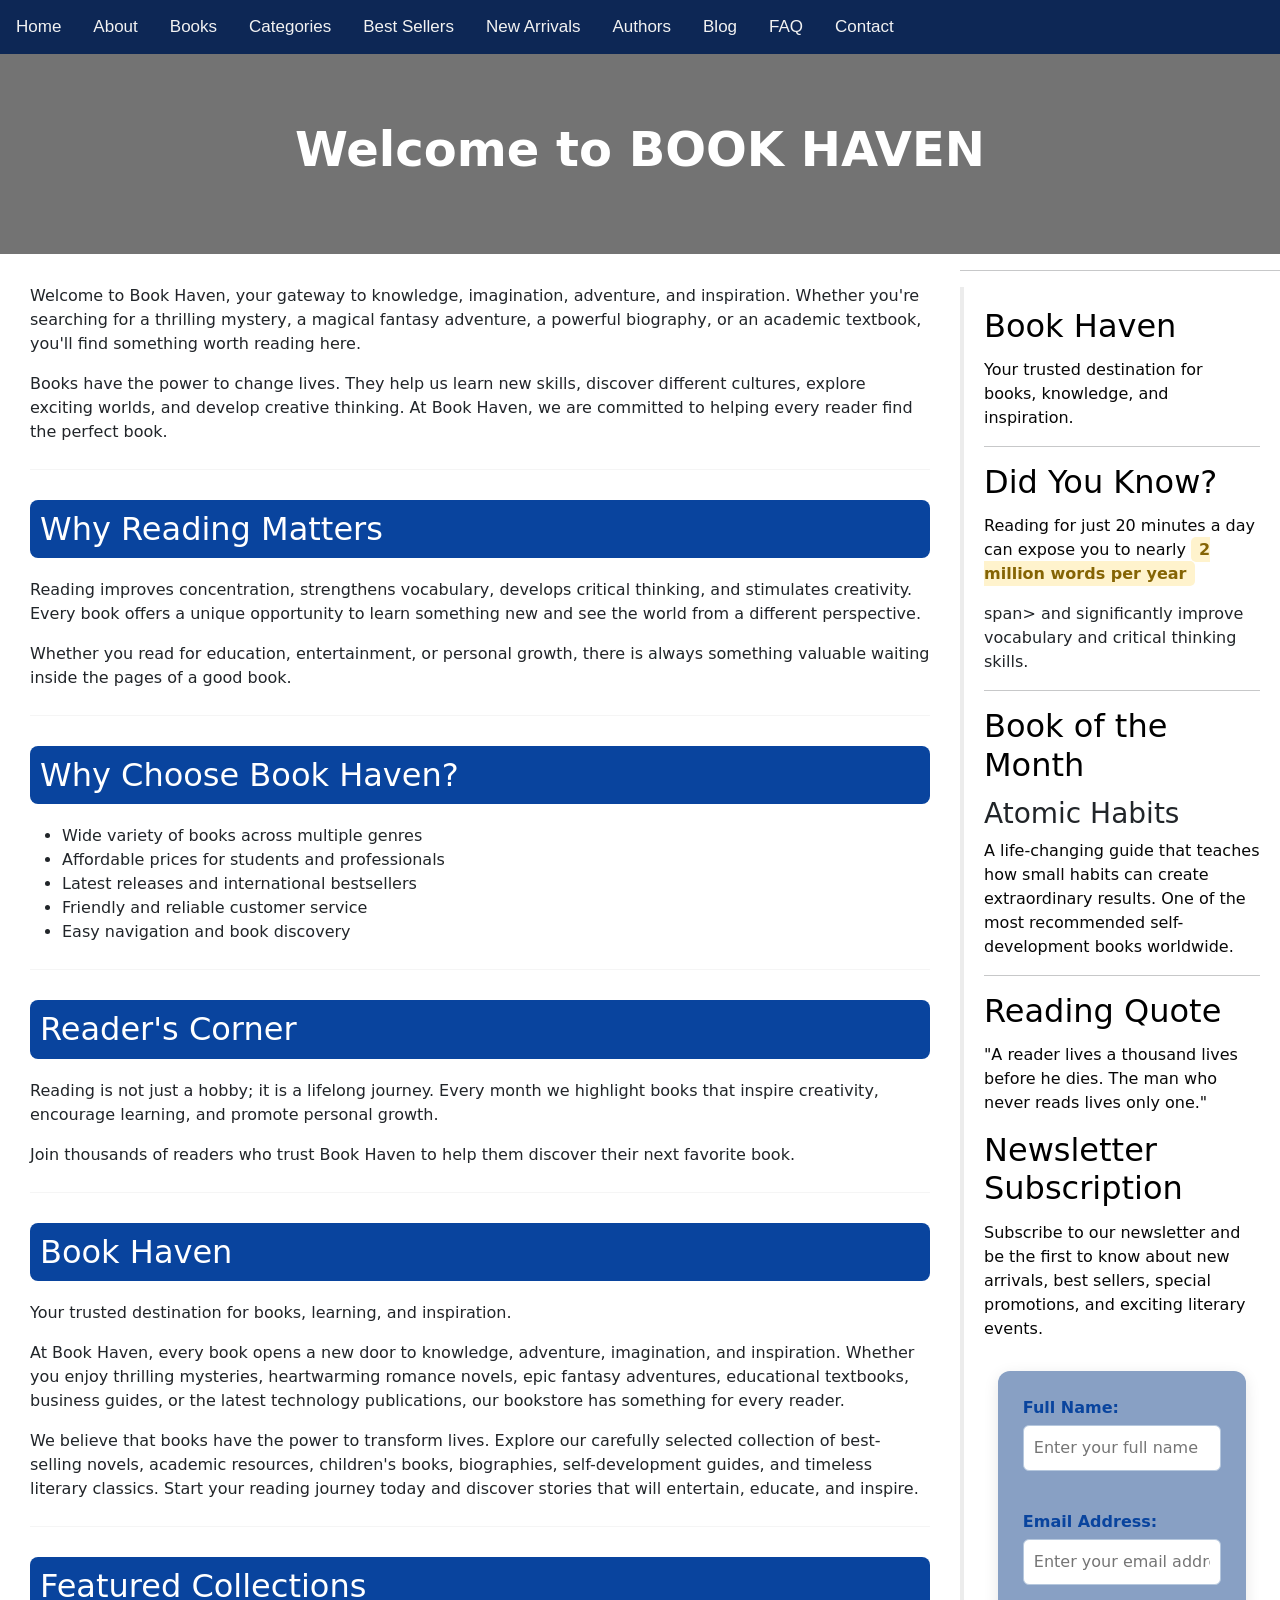
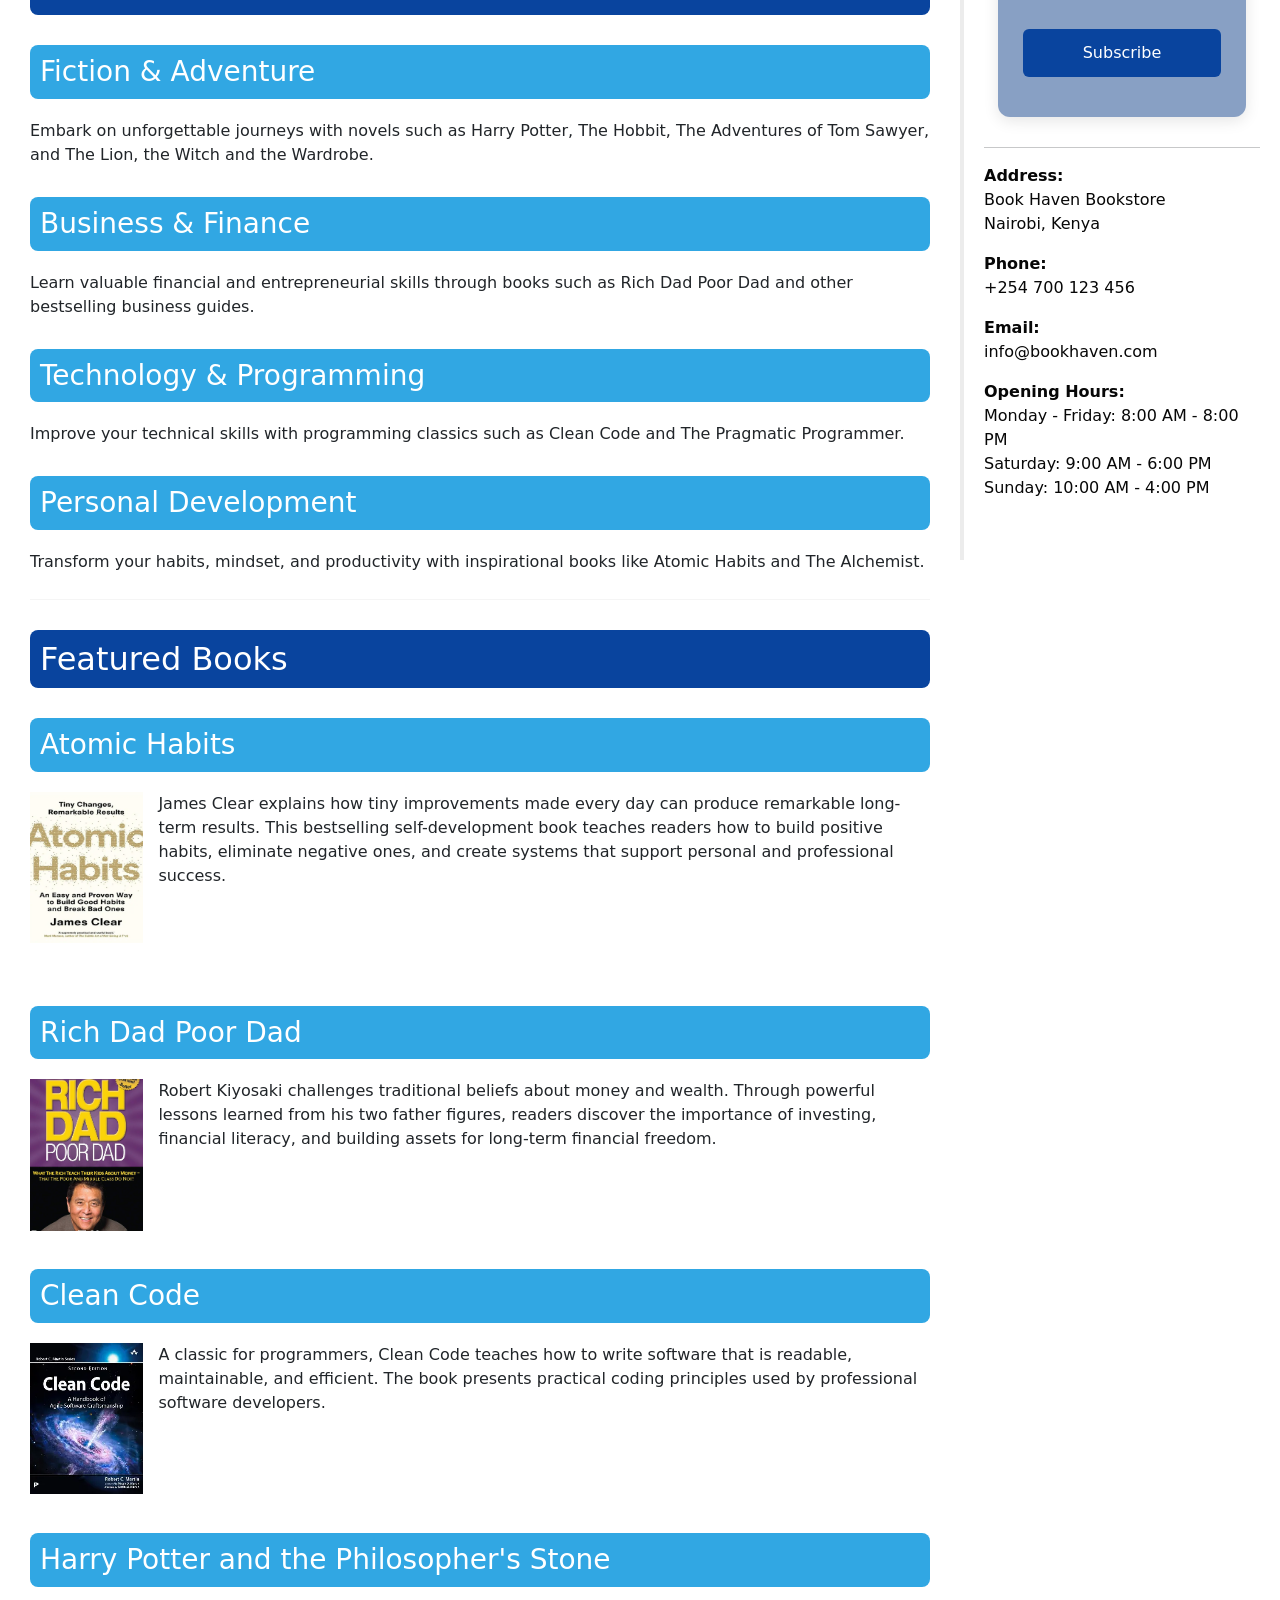
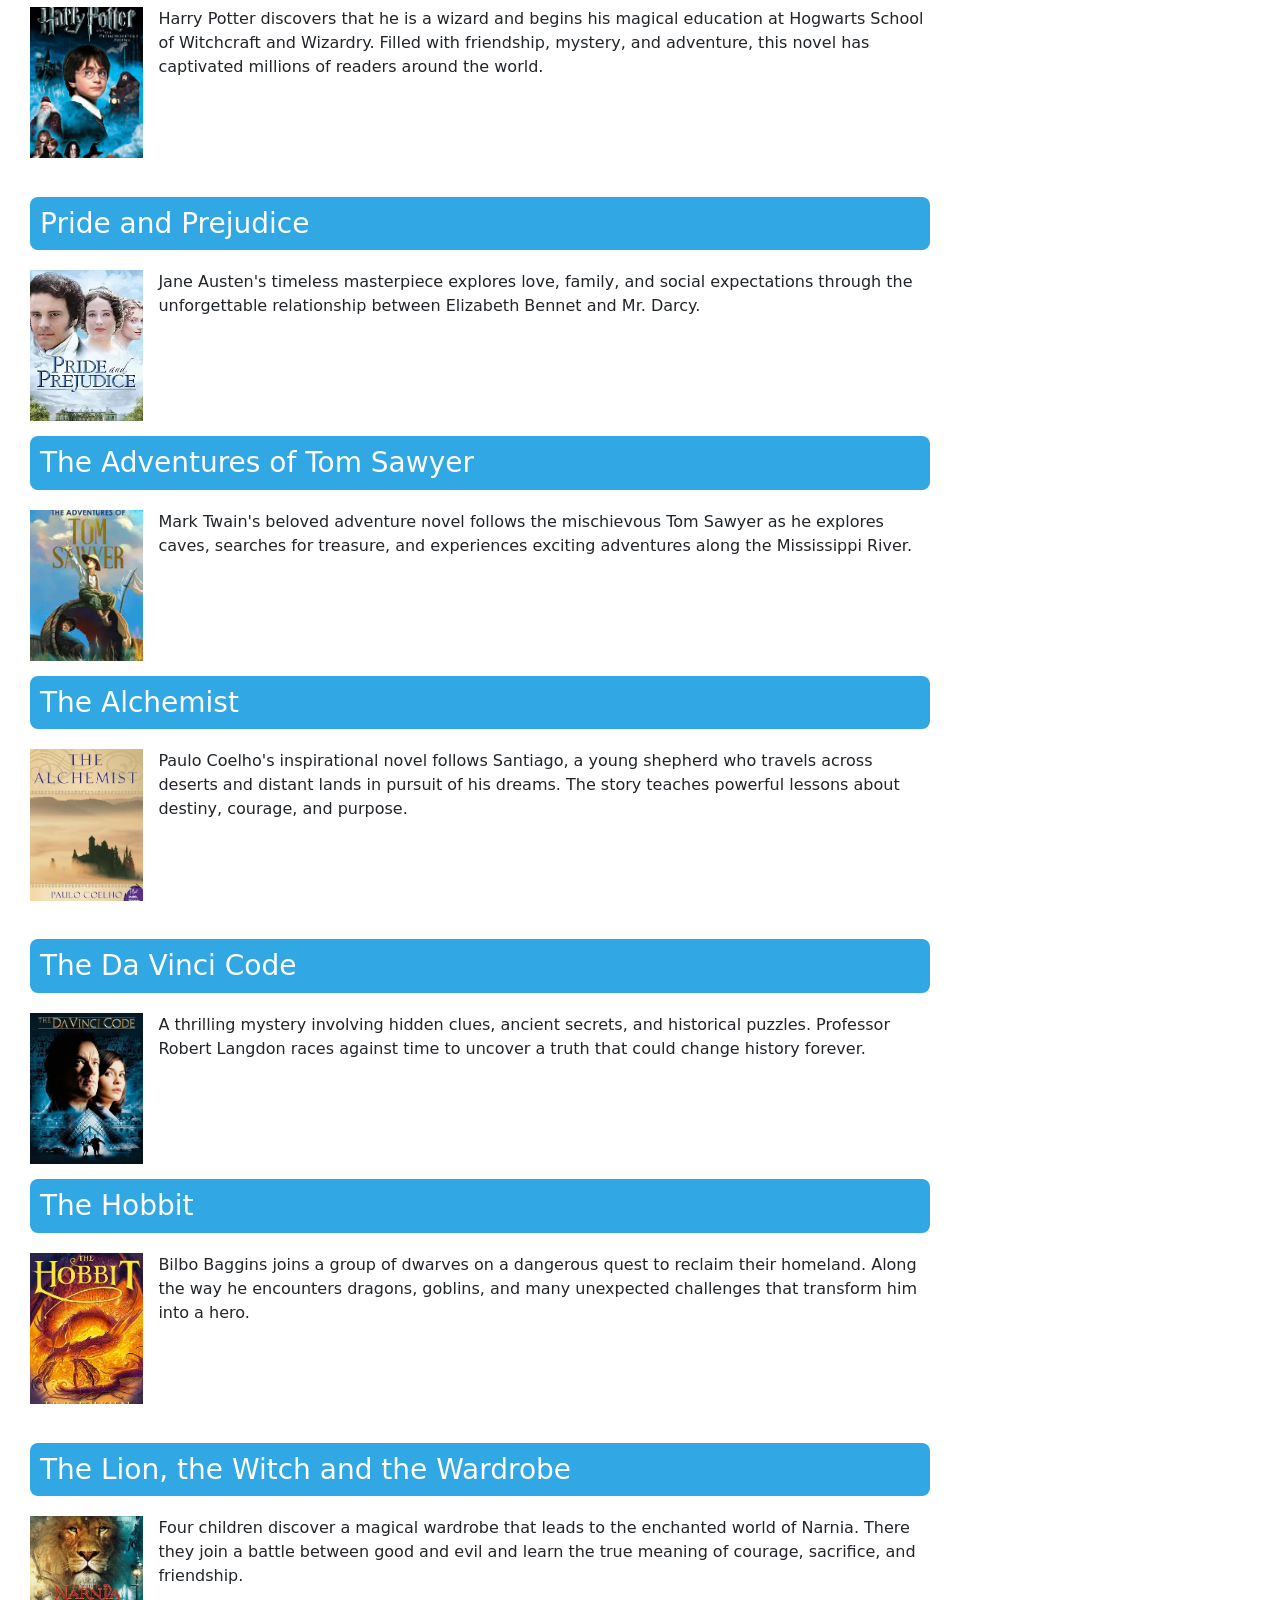
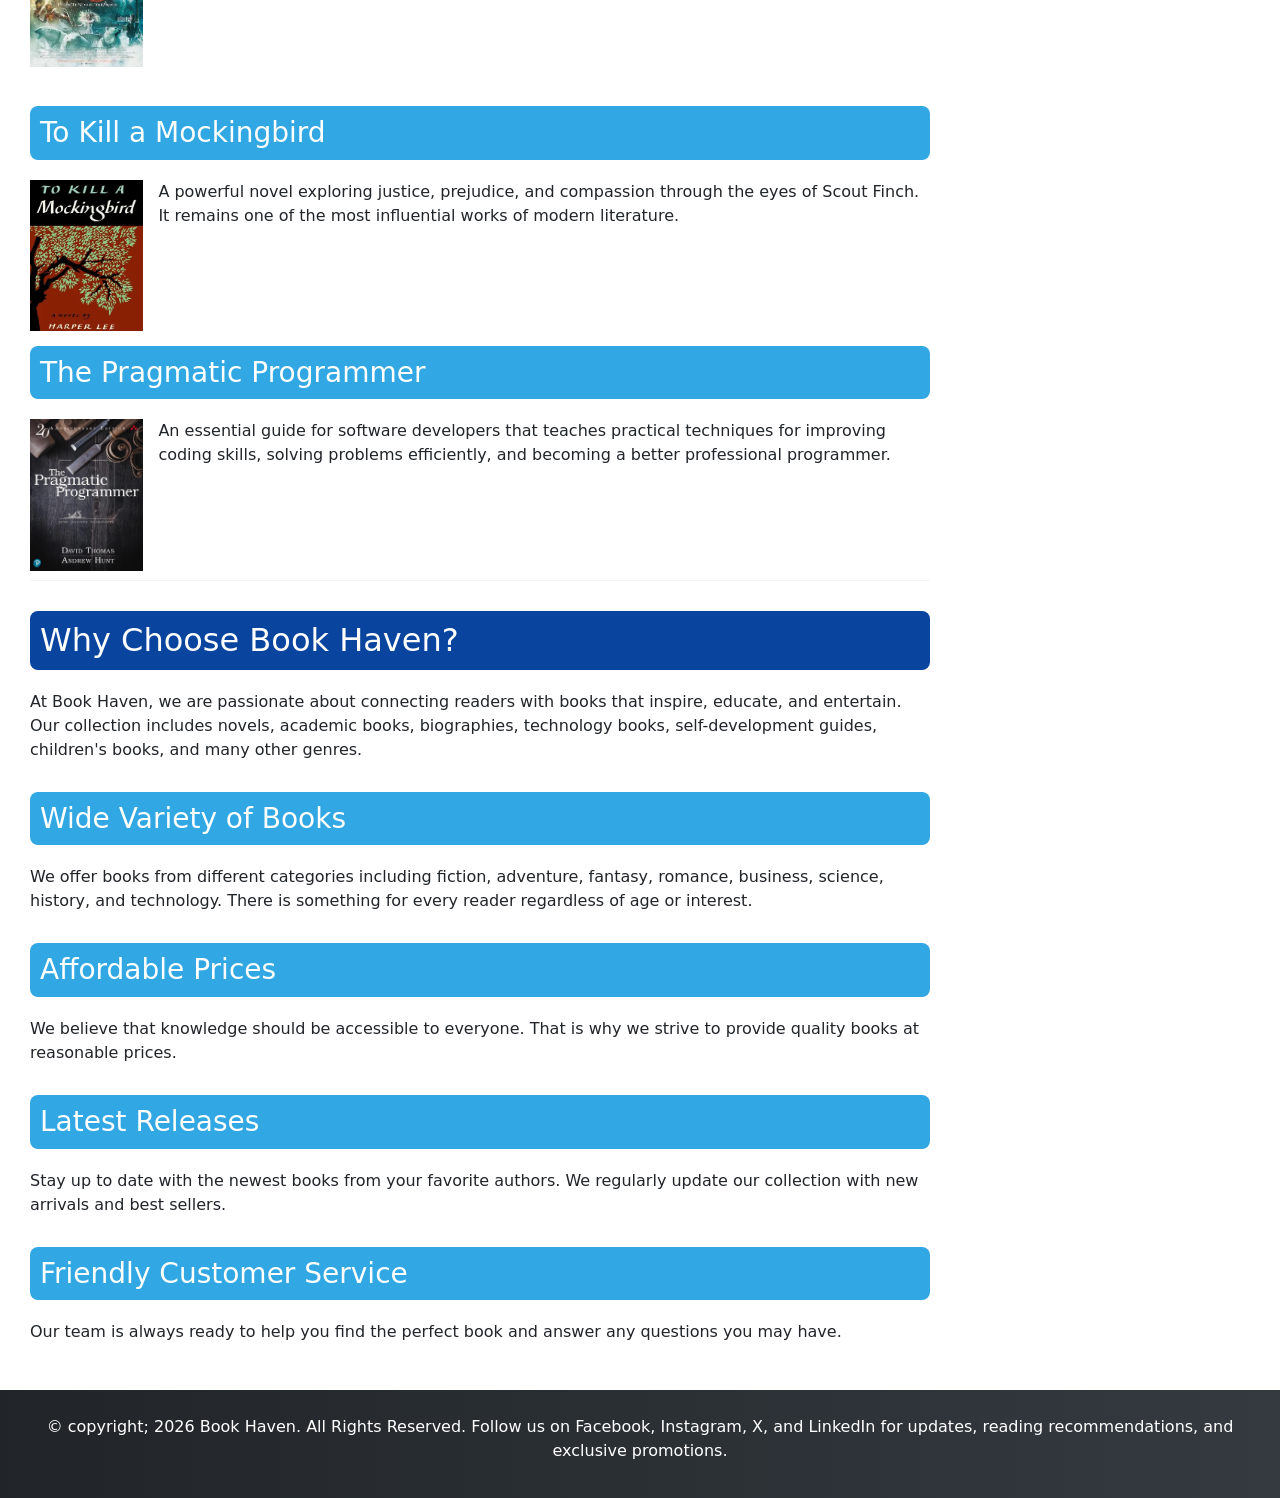
==== commit 3b8f7654: "add book images to best sellers page" ====
--- a/index.html
+++ b/index.html
@@ -147,6 +147,7 @@
 <h2>Featured Books</h2>
 
 <h3>Atomic Habits</h3>
+<img src="images.project/atomic habit.webp">
 
 <p>
 James Clear explains how tiny improvements made every day can produce
@@ -160,6 +161,7 @@
 <br>
 
 <h3>Rich Dad Poor Dad</h3>
+<img src="images.project/Poor dad rich dad - Copy.jpg">
 
 <p>
 Robert Kiyosaki challenges traditional beliefs about money and wealth.
@@ -173,6 +175,7 @@
 <br>
 
 <h3>Clean Code</h3>
+<img src="images.project/code clean.webp">
 
 <p>
 A classic for programmers, Clean Code teaches how to write software
@@ -185,7 +188,7 @@
 <br>
 
 <h3>Harry Potter and the Philosopher's Stone</h3>
-
+<img src="images.project/harry potter.webp">
 <p>
 Harry Potter discovers that he is a wizard and begins his magical
 education at Hogwarts School of Witchcraft and Wizardry. Filled with
@@ -198,6 +201,7 @@
 <br>
 
 <h3>Pride and Prejudice</h3>
+<img src="images.project/pride and predjudice.webp">
 
 <p>
 Jane Austen's timeless masterpiece explores love, family, and social
@@ -210,6 +214,7 @@
 <br>
 
 <h3>The Adventures of Tom Sawyer</h3>
+<img src="images.project/the adventure of Tom sawyer.webp">
 
 <p>
 Mark Twain's beloved adventure novel follows the mischievous Tom Sawyer
@@ -222,6 +227,7 @@
 <br>
 
 <h3>The Alchemist</h3>
+<img src="images.project/the alchemist.webp">
 
 <p>
 Paulo Coelho's inspirational novel follows Santiago, a young shepherd
@@ -234,6 +240,7 @@
 <br>
 
 <h3>The Da Vinci Code</h3>
+<img src="images.project/The Da vinci code.webp">
 
 <p>
 A thrilling mystery involving hidden clues, ancient secrets, and
@@ -246,6 +253,7 @@
 <br>
 
 <h3>The Hobbit</h3>
+<img src="images.project/the hobbit.webp">
 
 <p>
 Bilbo Baggins joins a group of dwarves on a dangerous quest to reclaim
@@ -258,6 +266,7 @@
 <br>
 
 <h3>The Lion, the Witch and the Wardrobe</h3>
+<img src="images.project/the lion , the witch or the wardrobe.webp">
 
 <p>
 Four children discover a magical wardrobe that leads to the enchanted
@@ -270,6 +279,8 @@
 <br>
 
 <h3>To Kill a Mockingbird</h3>
+<img src="images.project/mockingbird.webp">
+
 
 <p>
 A powerful novel exploring justice, prejudice, and compassion through
@@ -282,6 +293,7 @@
 <br>
 
 <h3>The Pragmatic Programmer</h3>
+<img src="images.project/the pragmatic programmer.jpg">
 
 <p>
 An essential guide for software developers that teaches practical
@@ -335,36 +347,9 @@
 </div>
 <hr>
 
-<!-- Newsletter Subscription -->
-<div>
-<h2>Newsletter Subscription</h2>
-
-<p>
-Subscribe to our newsletter and be the first to know about new arrivals,
-best sellers, special promotions, and exciting literary events.
-</p>
-</div>
-<div>
-<form>
-
-    <label>Full Name:</label><br>
-    <input type="text" placeholder="Enter your full name">
-
-    <br><br>
-
-    <label>Email Address:</label><br>
-    <input type="email" placeholder="Enter your email address">
-
-    <br><br>
-
-    <input type="submit" value="Subscribe">
-
-</form>
-</div>
-<hr>
-
-
-<div class="Sidebar">
+
+
+<div class="sidebar">
 
 <h2>Book Haven</h2>
 
@@ -399,6 +384,33 @@
 "A reader lives a thousand lives before he dies. The man who never
 reads lives only one."
 </p>
+<!-- Newsletter Subscription -->
+
+<h2>Newsletter Subscription</h2>
+
+<p>
+Subscribe to our newsletter and be the first to know about new arrivals,
+best sellers, special promotions, and exciting literary events.
+</p>
+
+<div>
+<form>
+
+    <label>Full Name:</label><br>
+    <input type="text" placeholder="Enter your full name">
+
+    <br><br>
+
+    <label>Email Address:</label><br>
+    <input type="email" placeholder="Enter your email address">
+
+    <br><br>
+
+    <input type="submit" value="Subscribe">
+
+</form>
+</div>
+<hr>
 
 <p>
 <strong>Address:</strong><br>
--- a/design.css
+++ b/design.css
@@ -10,7 +10,7 @@
 
 body {
   font-family: "Segoe UI", Arial, sans-serif;
-  background-color: #f8f9fa;
+  background-color: #fafaf8;
   background: #f5f7fa;
   color: #333;
   line-height: 1.6;
@@ -23,7 +23,7 @@
 
 
 .topnav {
-    background-color: #333;
+    background-color: #0d2755;
     overflow: hidden;
 }
 .topnav a {
@@ -37,7 +37,7 @@
     font-family: Arial, Helvetica, sans-serif;
 }
 .topnav a:hover {
-    background-color: #f2f2f2;
+    background-color: #aaaed6;
     color: #333;
 }
 .topnav-right {
@@ -94,7 +94,7 @@
   border-radius: 15px;
   overflow: hidden;
   transition: 0.3s;
-  box-shadow: 0 4px 12px rgba(0, 0, 0, 0.08);
+  box-shadow: 0 4px 12px #00000014;
 }
 
 .book-card:hover {
@@ -142,36 +142,50 @@
    FORMS
 ========================= */
 
-.form-container {
-  max-width: 600px;
-  margin: auto;
-}
-
-.form-control {
-  border-radius: 10px;
-  padding: 12px;
-}
-
-.form-control:focus {
-  box-shadow: 0 0 10px #0d6efd40;
-}
-
-/* =========================
-   ACCOUNT PAGE
-========================= */
-
-.account-card {
-  border-radius: 15px;
-  border: none;
-  box-shadow: 0 4px 15px rgba(0, 0, 0, 0.08);
-}
-
-.account-card:hover {
-  transform: translateY(-4px);
-  transition: 0.3s;
-}
-
-
+/* =========================
+   FORM STYLING
+========================= */
+
+form {
+    width: 500px;
+    max-width: 90%;
+    margin: 30px auto;
+    padding: 25px;
+    background-color: rgb(136, 160, 196);
+    border-radius: 12px;
+    box-shadow: 0 4px 15px rgba(0,0,0,0.1);
+}
+
+form label {
+    font-weight: bold;
+    color: #09449e;
+}
+
+form input,
+form select,
+form textarea {
+    width: 100%;
+    padding: 10px;
+    margin-top: 5px;
+    margin-bottom: 15px;
+    border: 1px solid #b5c7dd;
+    border-radius: 6px;
+}
+
+form input[type="submit"],
+form button {
+    background-color: #09449e;
+    color: white;
+    border: none;
+    padding: 12px;
+    border-radius: 6px;
+    cursor: pointer;
+}
+
+form input[type="submit"]:hover,
+form button:hover {
+    background-color: #063375;
+}
 /* =========================
    FAQ PAGE
 ========================= */
@@ -189,7 +203,7 @@
   background: white;
   padding: 30px;
   border-radius: 15px;
-  box-shadow: 0 4px 15px rgba(0, 0, 0, 0.08);
+  box-shadow: 0 4px 15px #00000014;
 }
 
 /* =========================
@@ -246,42 +260,34 @@
   min-height: 800px;
 }
 
+
+/* =========================
+   SIDEBAR STYLING
+========================= */
+
 .sidebar {
   width: 25%;
   float: right;
   padding: 20px;
-  background-color: #4e779d;
-  border-left: 4px solid #0d6efd;
+  background-color: #ffffff;
+  border-left: 4px solid #ececec;
   min-height: 800px;
 }
 
-/* =========================
-   SIDEBAR STYLING
-========================= */
-
-.sidebar {
-  width: 22%;
-  float: right;
-  padding: 20px;
-  background-color: #2c3e50;
-  border-left: 4px solid #ffc107;
-  min-height: 800px;
-}
-
 .sidebar h2 {
-  color: #ffc107;
-  border-bottom: 2px solid #ffc107;
+  color: #000000;
+  
   padding-bottom: 5px;
 }
 
 .sidebar p,
 .sidebar li,
 .sidebar a {
-  color: white;
+  color: rgb(7, 7, 7);
 }
 
 .sidebar a:hover {
-  color: #ffc107;
+  color: #07b0ff;
 }
 
 /* =========================
@@ -318,13 +324,21 @@
 ========================= */
 
 .content h2 {
-  background-color: #0d6efd;
+  background-color: #09449e;
   color: white;
   padding: 10px;
   border-radius: 8px;
   margin-top: 30px;
   margin-bottom: 20px;
 }
+.content h3{
+  background-color: #31a7e3;
+  color: white;
+  padding: 10px;
+  border-radius: 8px;
+  margin-top: 30px;
+  margin-bottom: 20px;
+}
 
 /* =========================
    HORIZONTAL LINES
@@ -376,7 +390,7 @@
 ========================= */
 
 body {
-  background: #f5f7fa;
+  background: #d6dfec;
 }
 
 /* =========================
@@ -395,4 +409,17 @@
     border-left: none;
     border-top: 4px solid #032e70;
   }
-}+}
+.content img {
+    width: 3cm;
+    height: 4cm;
+    float: left;
+    margin-right: 15px;
+    object-fit: cover;
+}
+.content img:hover {
+  background-color: #e9f2ff;
+  
+  transform: translateX(8px);
+  cursor: pointer;
+}
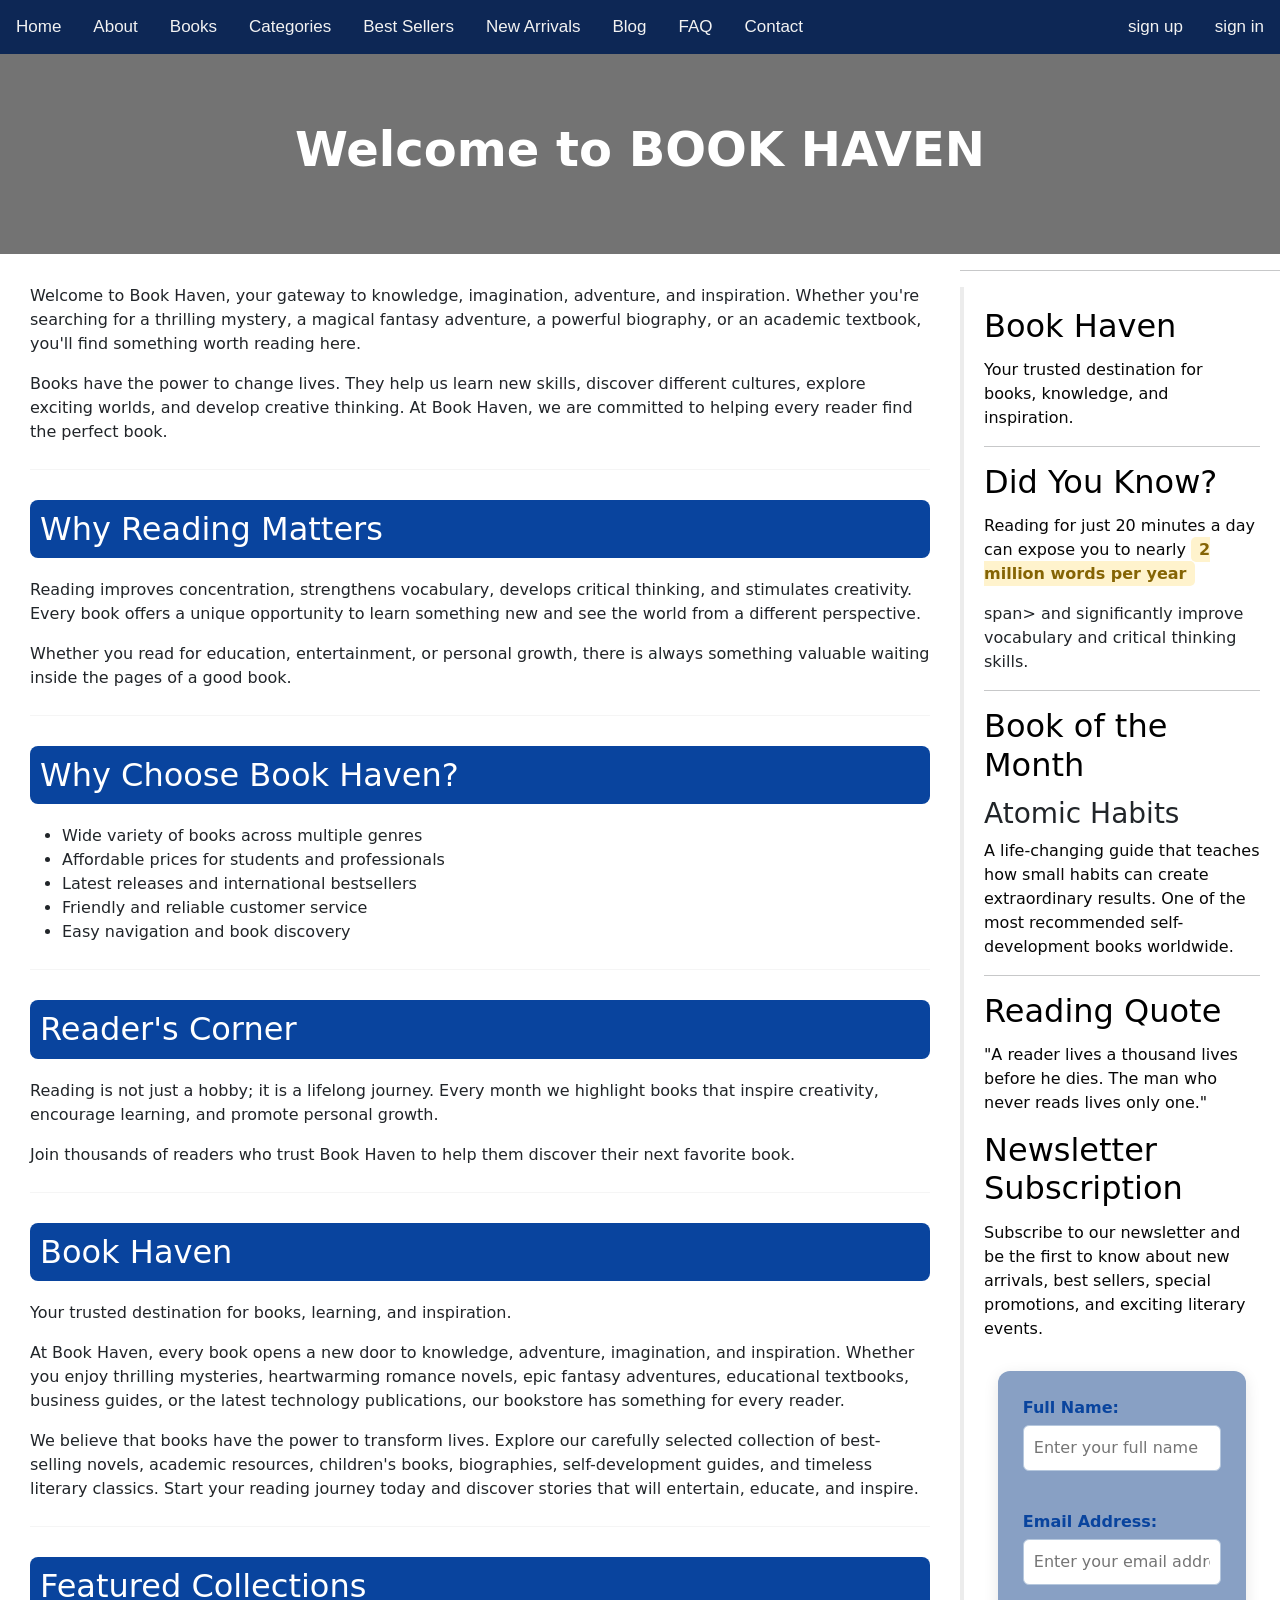
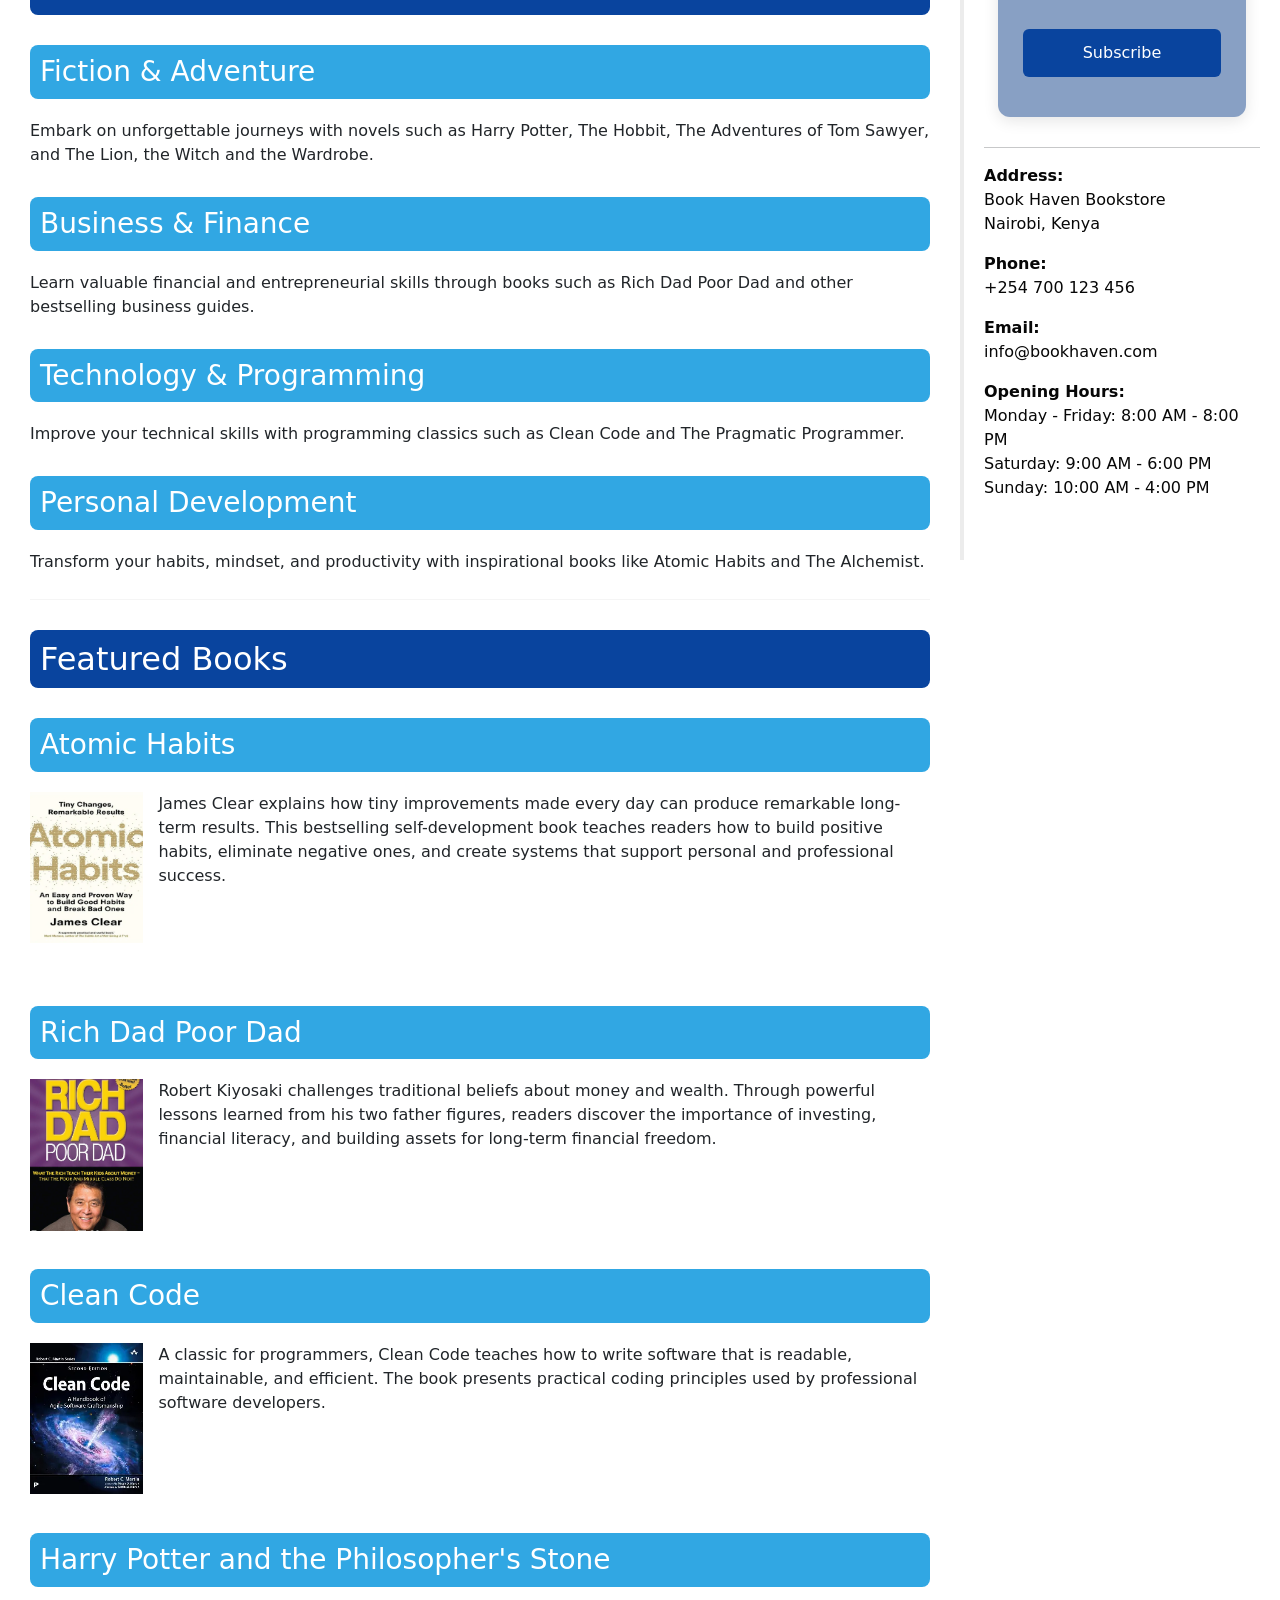
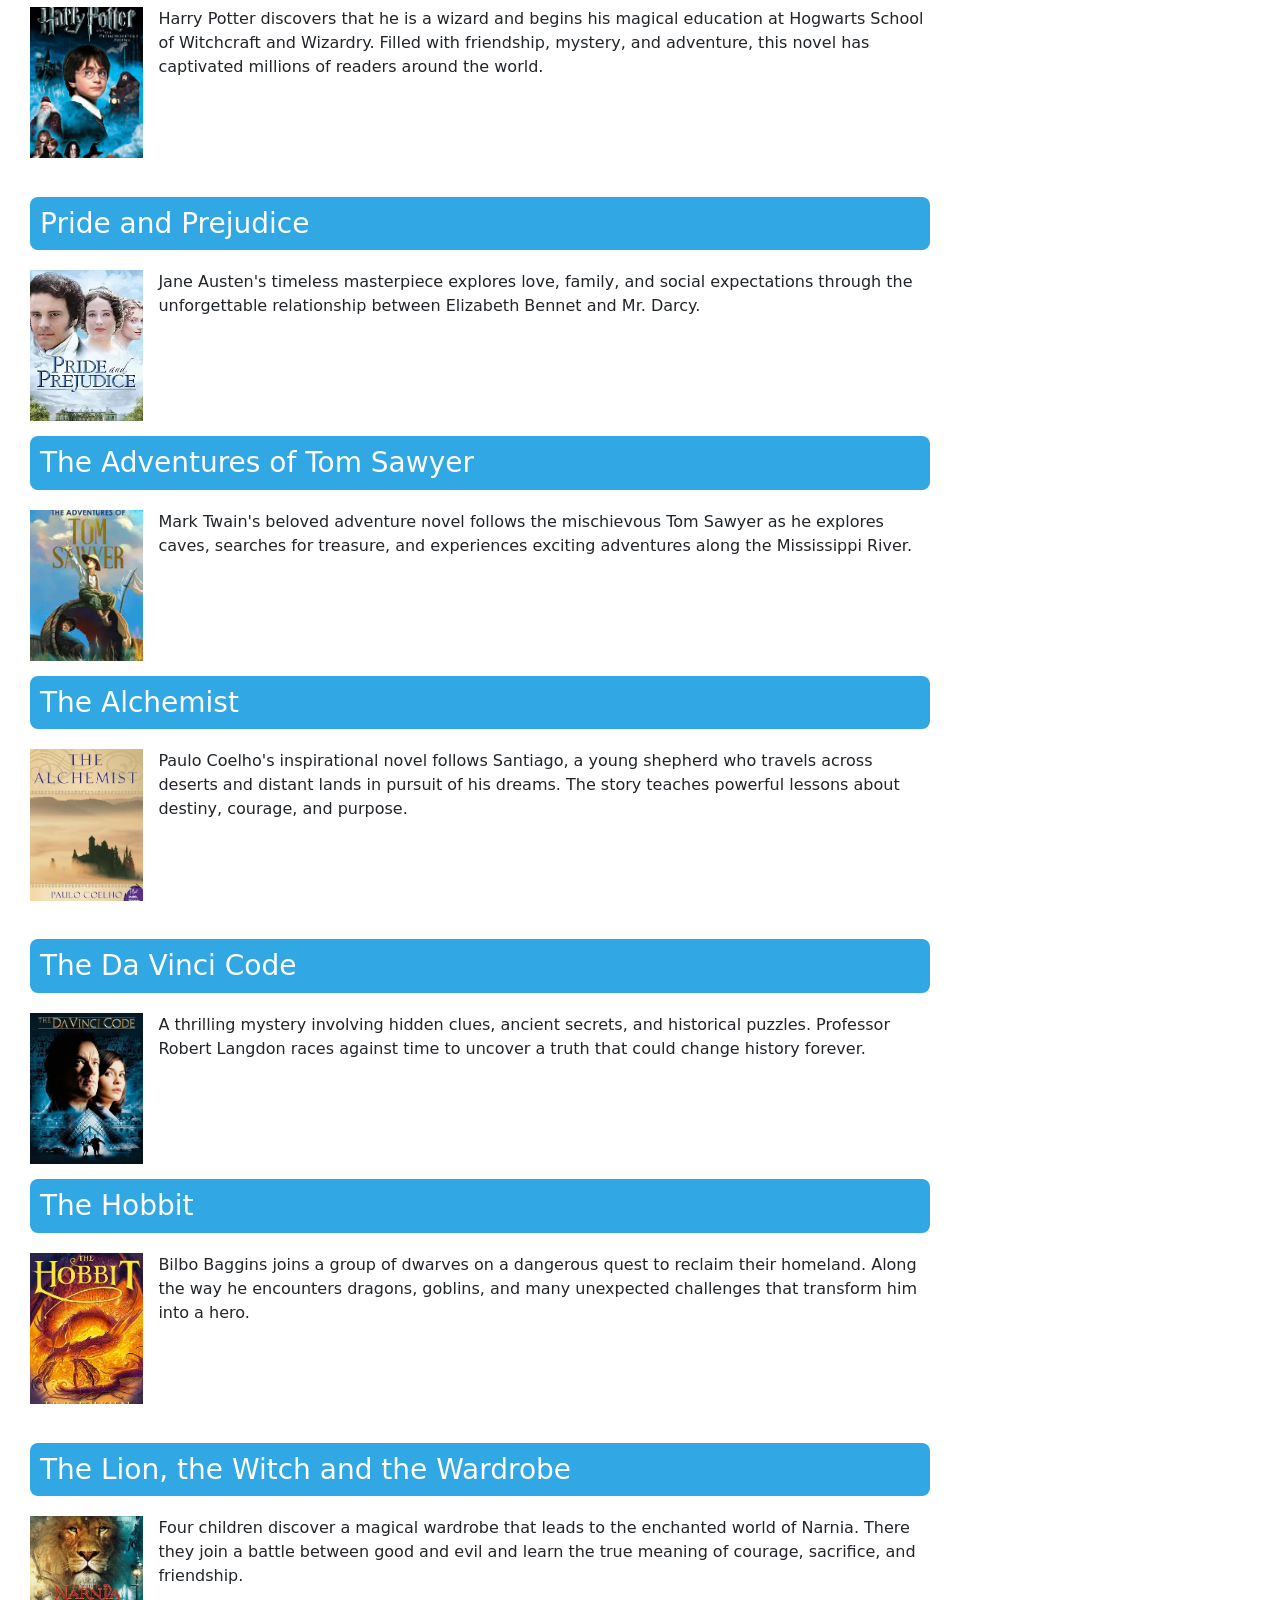
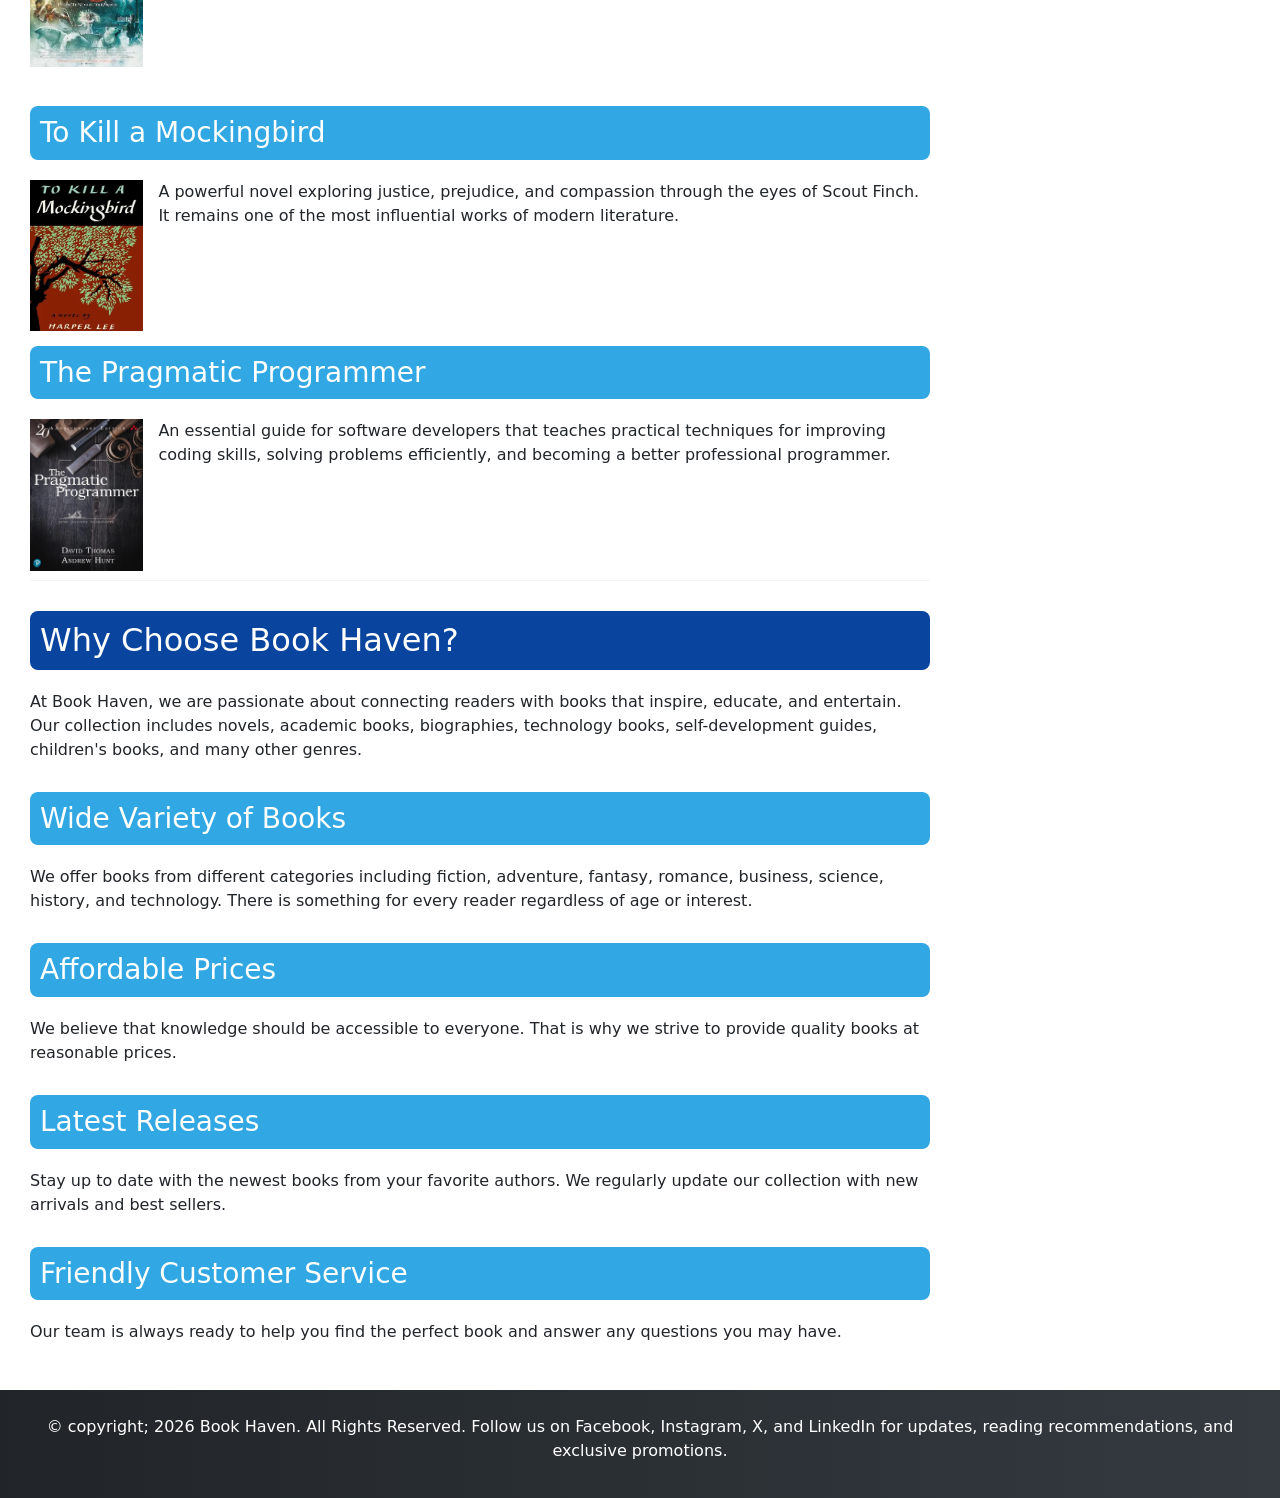
==== commit d783e2b4: "linking sign in and sign up pages to other pages" ====
--- a/index.html
+++ b/index.html
@@ -16,13 +16,15 @@
         <a href="categories.html">Categories</a>
         <a href="best sellers.html">Best Sellers</a>
         <a href="new arrivals.html">New Arrivals</a>
-        <a href="authors.html">Authors</a>
         <a href="blogs.html">Blog</a>
         <a href="FAQ.html">FAQ</a>
         <a href="contact us.html">Contact</a>
-    
+    <div class="topnav-right">
+        <a href ="signing.html"> sign in</a>
+        <a href ="signup.html">sign up</a>
     </div>
-<!-- Hero Section -->
+    </div>
+
 <div class="banner">
     <h1>Welcome to BOOK HAVEN</h1>
 </div>
--- a/design.css
+++ b/design.css
@@ -42,6 +42,22 @@
 }
 .topnav-right {
     float: right;
+    background-color: #0d2755;
+
+}
+.topnav-right a{
+  float:inline-end;
+  color:f2f2f2;
+  display:block;
+  text-align:center;
+  padding: 14px 16px;
+  text-decoration: none;
+  font-size:17px;
+  font-family: Arial, Helvetica, sans-serif;
+}
+.topnav-rignt a:hover {
+    background-color: #aaaed6;
+    color: #333;
 }
 .banner {
   background: linear-gradient(
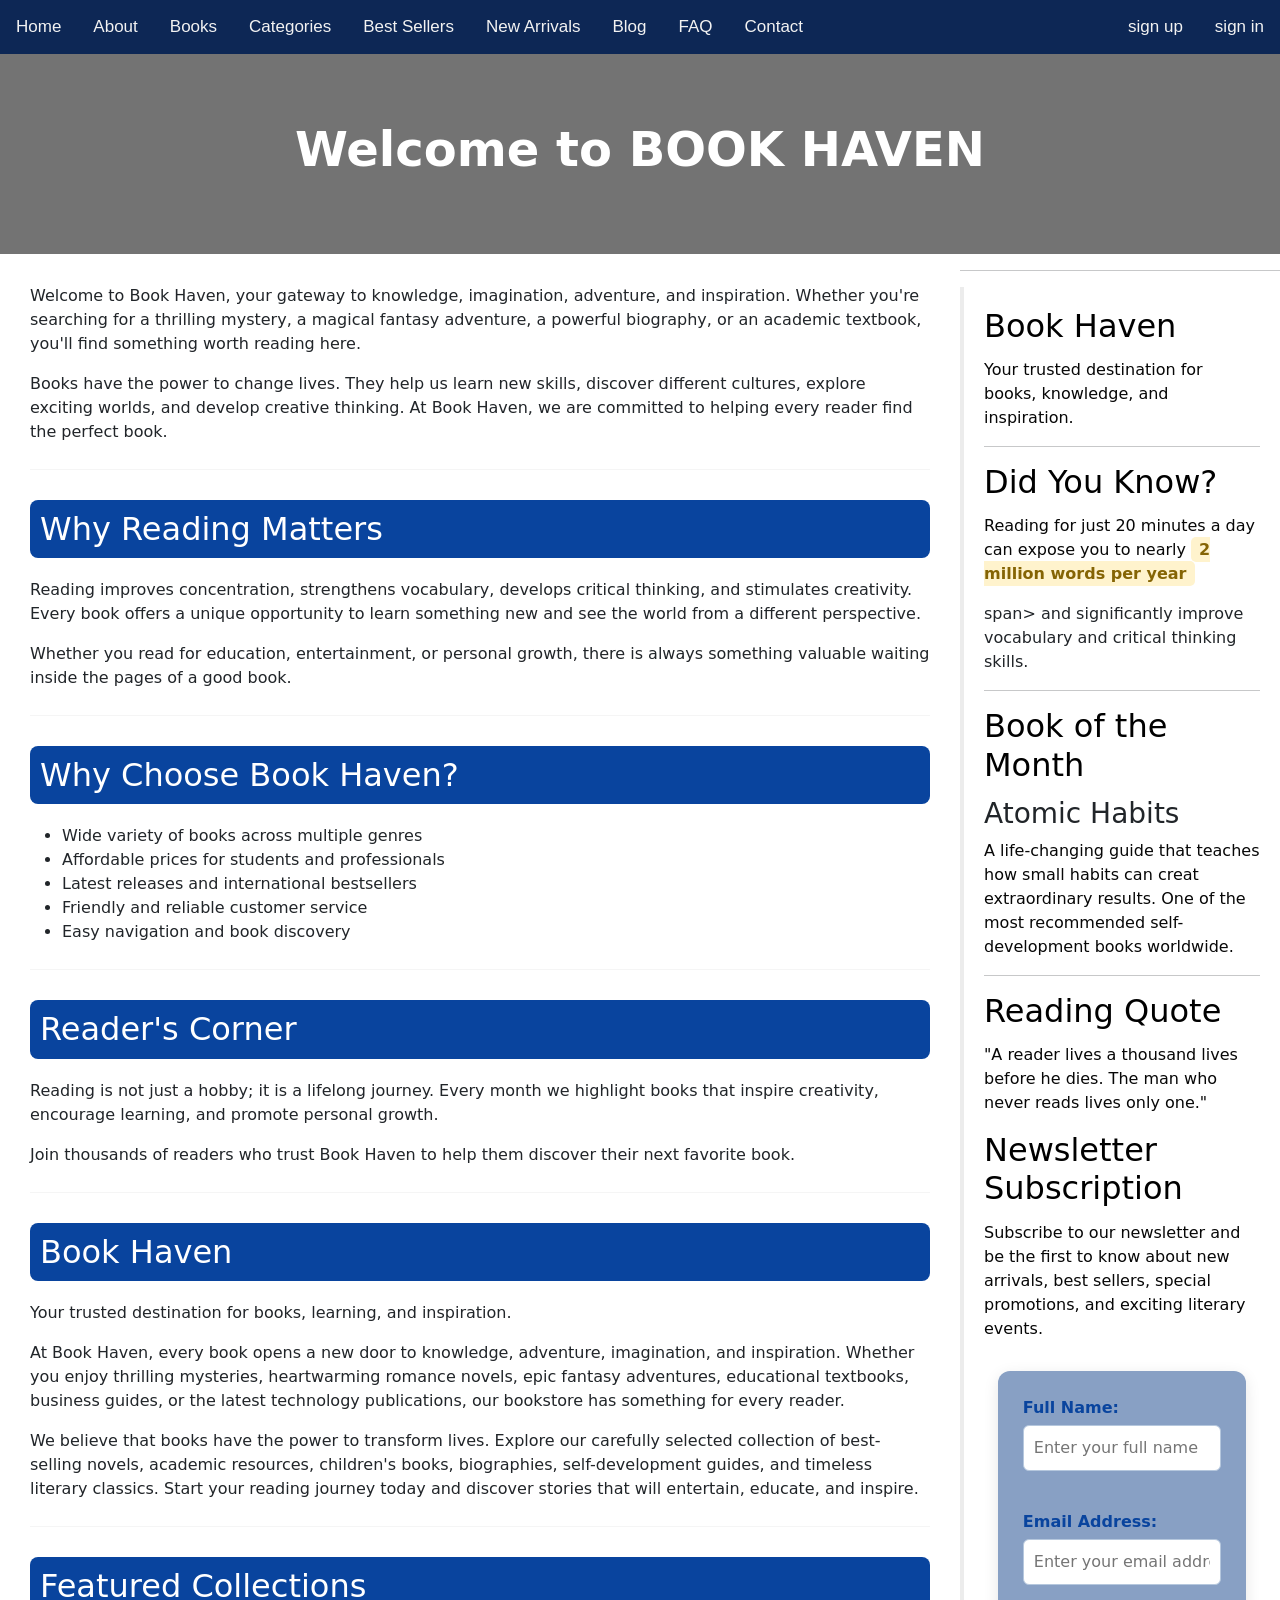
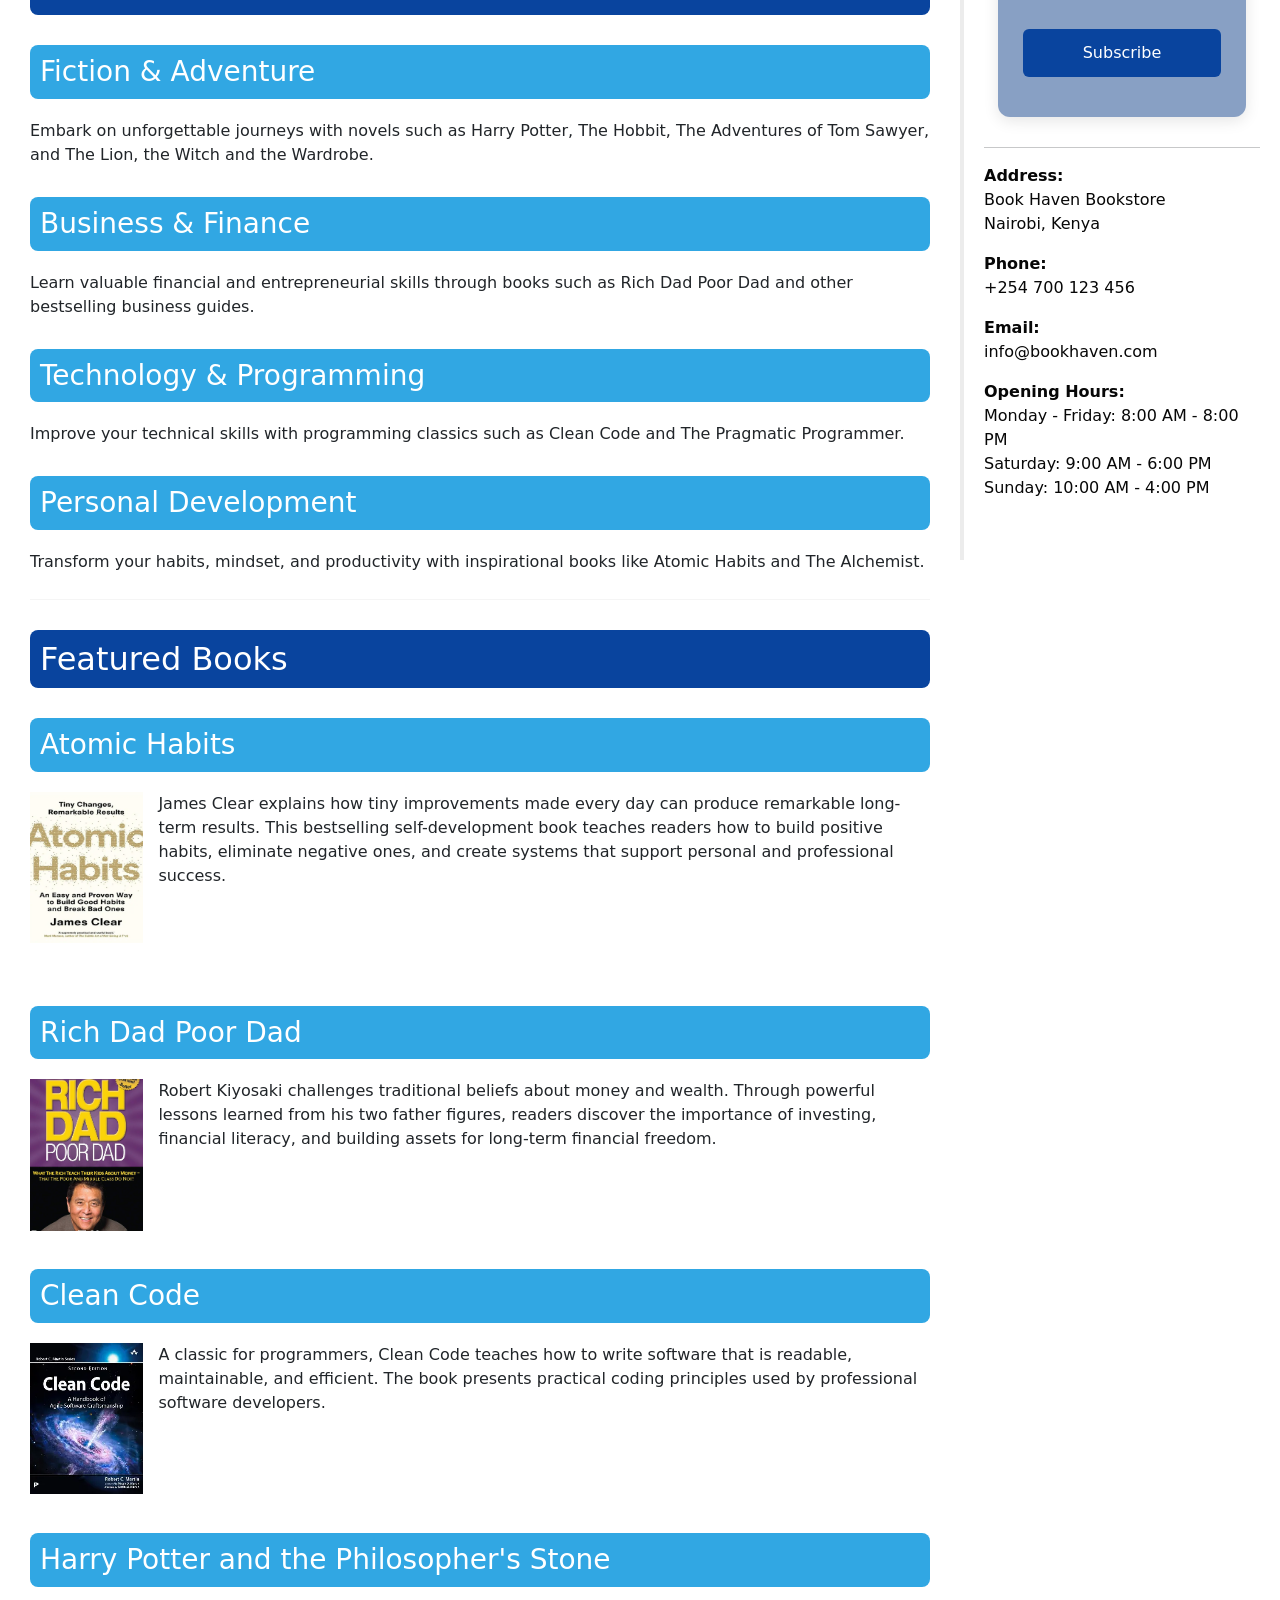
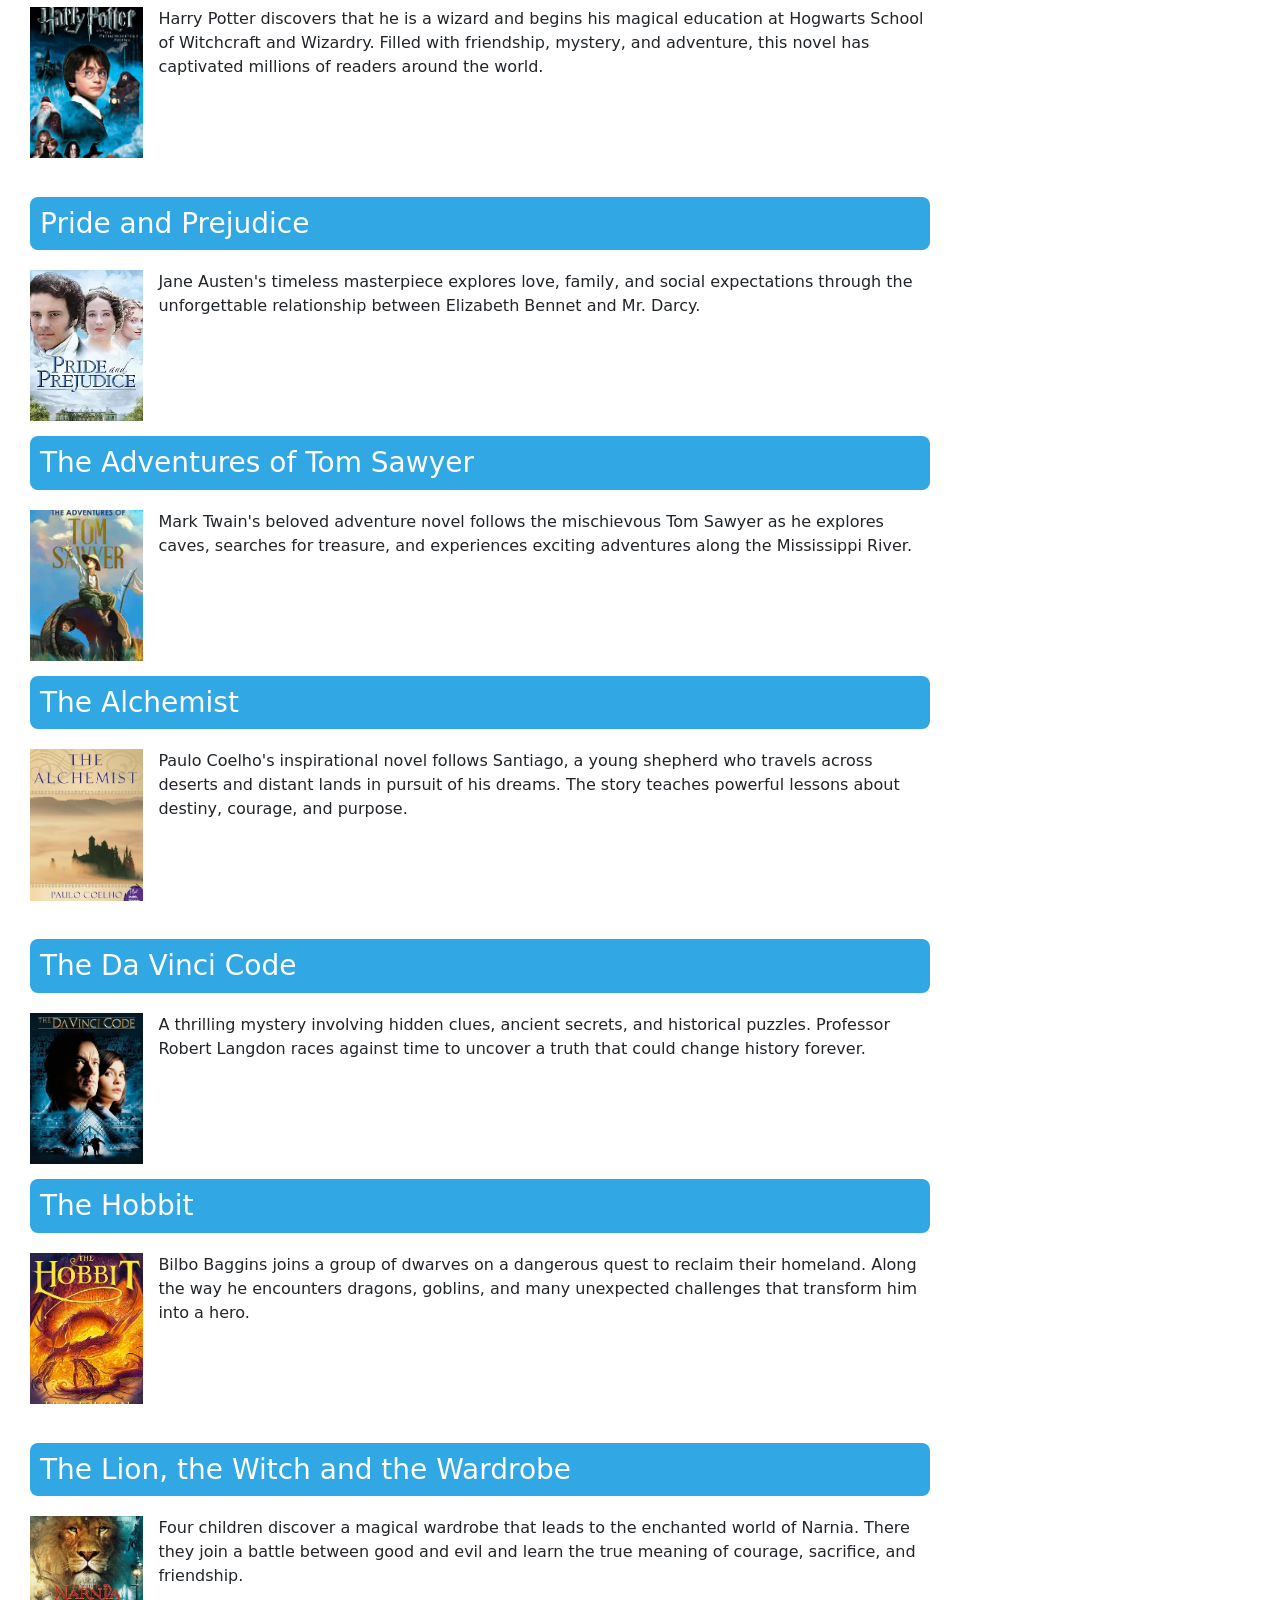
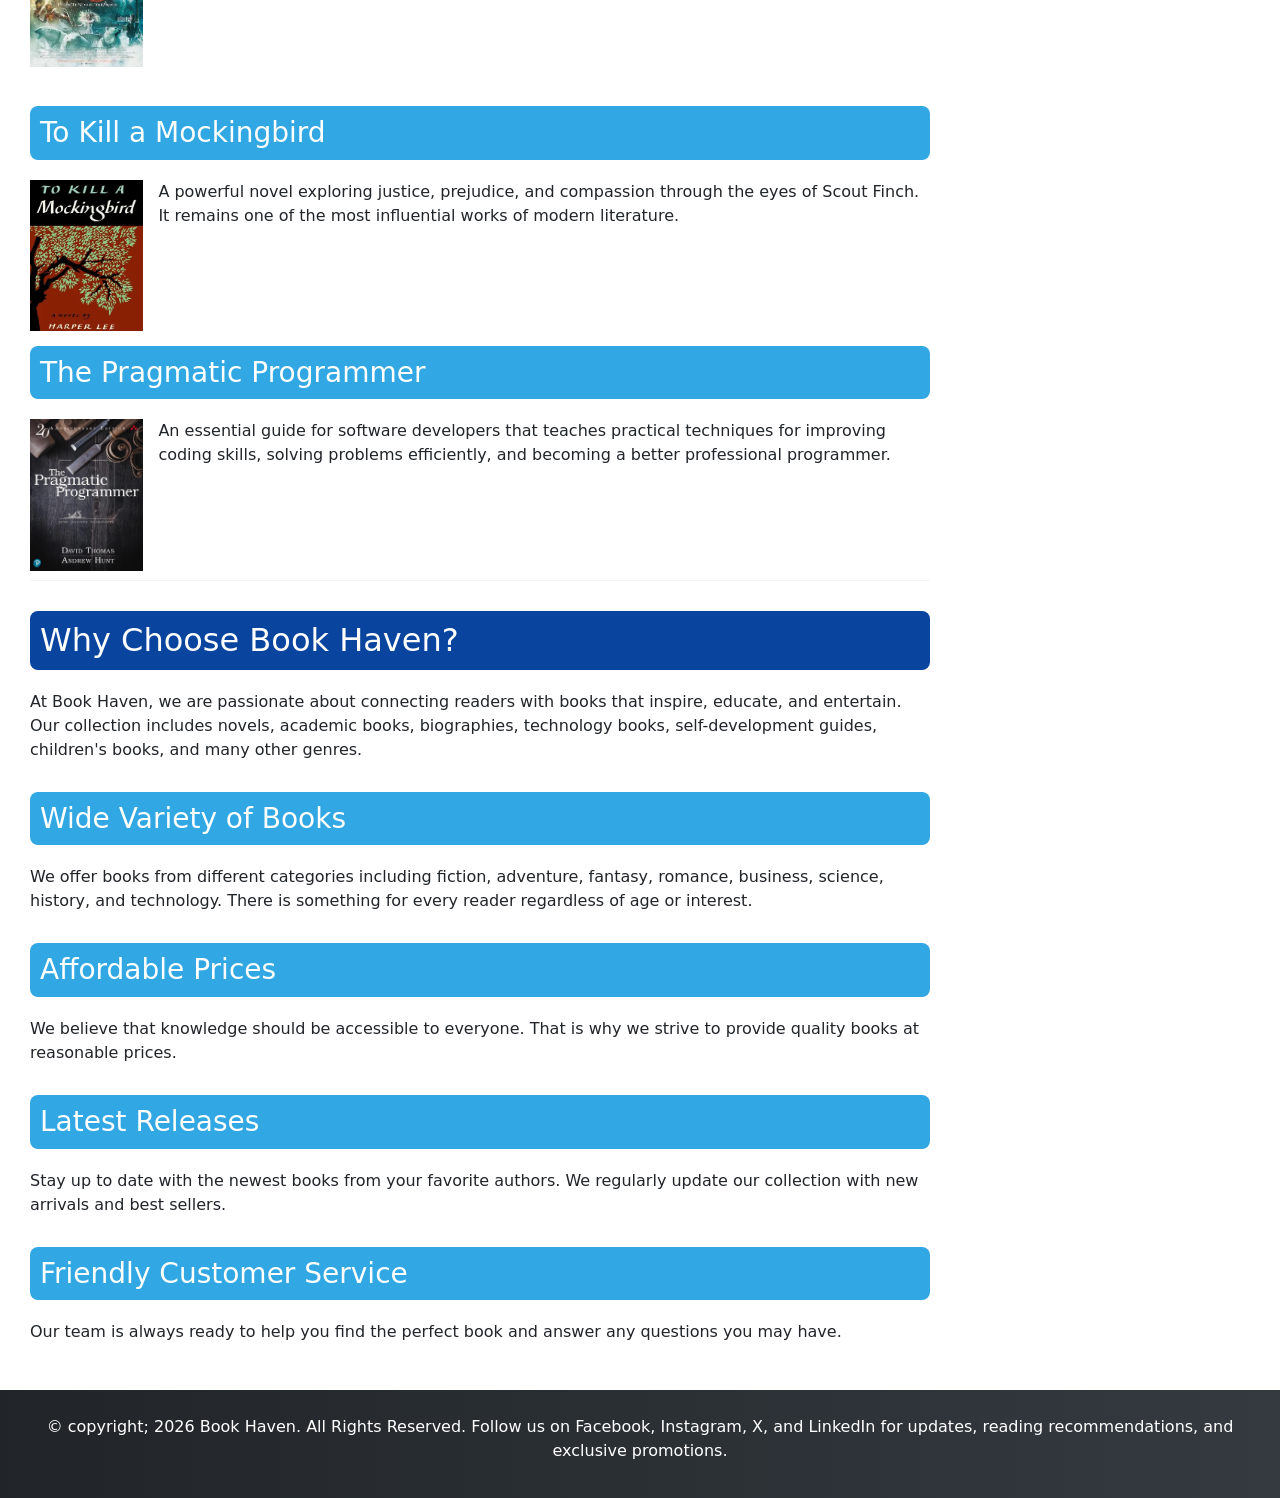
==== commit 15d0af08: "improving  the codes structures" ====
--- a/index.html
+++ b/index.html
@@ -31,25 +31,19 @@
 
 <div class="content">
     
-<p>Welcome to Book Haven, your gateway to knowledge, imagination,
-adventure, and inspiration. Whether you're searching for a thrilling
-mystery, a magical fantasy adventure, a powerful biography, or an
-academic textbook, you'll find something worth reading here.</p>
-
-<p>Books have the power to change lives. They help us learn new skills,
-discover different cultures, explore exciting worlds, and develop
-creative thinking. At Book Haven, we are committed to helping every
-reader find the perfect book.</p>
+<p>Welcome to Book Haven, your gateway to knowledge, imagination, adventure, and inspiration. Whether you're searching for a thrilling
+mystery, a magical fantasy adventure, a powerful biography, or an academic textbook, you'll find something worth reading here.</p>
+
+<p>Books have the power to change lives. They help us learn new skills, discover different cultures, explore exciting worlds, and develop
+creative thinking. At Book Haven, we are committed to helping every reader find the perfect book.</p>
 
 <hr>
 
 <h2>Why Reading Matters</h2>
 
 <p>
-Reading improves concentration, strengthens vocabulary, develops
-critical thinking, and stimulates creativity. Every book offers a
-unique opportunity to learn something new and see the world from a
-different perspective.
+Reading improves concentration, strengthens vocabulary, develops critical thinking, and stimulates creativity. Every book offers a
+unique opportunity to learn something new and see the world from a different perspective.
 </p>
 
 <p>
@@ -78,14 +72,12 @@
 <h2>Reader's Corner</h2>
 
 <p>
-Reading is not just a hobby; it is a lifelong journey. Every month we
-highlight books that inspire creativity, encourage learning, and
+Reading is not just a hobby; it is a lifelong journey. Every month we highlight books that inspire creativity, encourage learning, and
 promote personal growth.
 </p>
 
 <p>
-Join thousands of readers who trust Book Haven to help them discover
-their next favorite book.
+Join thousands of readers who trust Book Haven to help them discover their next favorite book.
 </p>
 
 <hr>
@@ -98,18 +90,14 @@
 </p>
 
 <p>
-    At Book Haven, every book opens a new door to knowledge,
-    adventure, imagination, and inspiration. Whether you enjoy
-    thrilling mysteries, heartwarming romance novels, epic fantasy
-    adventures, educational textbooks, business guides, or the latest
+    At Book Haven, every book opens a new door to knowledge, adventure, imagination, and inspiration. Whether you enjoy
+    thrilling mysteries, heartwarming romance novels, epic fantasy adventures, educational textbooks, business guides, or the latest
     technology publications, our bookstore has something for every reader.
 </p>
 
 <p>
-    We believe that books have the power to transform lives.
-    Explore our carefully selected collection of best-selling novels,
-    academic resources, children's books, biographies, self-development
-    guides, and timeless literary classics. Start your reading journey
+    We believe that books have the power to transform lives. Explore our carefully selected collection of best-selling novels,
+    academic resources, children's books, biographies, self-development guides, and timeless literary classics. Start your reading journey
     today and discover stories that will entertain, educate, and inspire.
 </p>
 <hr>
@@ -152,10 +140,8 @@
 <img src="images.project/atomic habit.webp">
 
 <p>
-James Clear explains how tiny improvements made every day can produce
-remarkable long-term results. This bestselling self-development book
-teaches readers how to build positive habits, eliminate negative ones,
-and create systems that support personal and professional success.
+James Clear explains how tiny improvements made every day can produce remarkable long-term results. This bestselling self-development book
+teaches readers how to build positive habits, eliminate negative ones, and create systems that support personal and professional success.
 </p>
 
 <br>
@@ -166,10 +152,8 @@
 <img src="images.project/Poor dad rich dad - Copy.jpg">
 
 <p>
-Robert Kiyosaki challenges traditional beliefs about money and wealth.
-Through powerful lessons learned from his two father figures, readers
-discover the importance of investing, financial literacy, and building
-assets for long-term financial freedom.
+Robert Kiyosaki challenges traditional beliefs about money and wealth. Through powerful lessons learned from his two father figures, readers
+discover the importance of investing, financial literacy, and building assets for long-term financial freedom.
 </p>
 
 <br>
@@ -180,8 +164,7 @@
 <img src="images.project/code clean.webp">
 
 <p>
-A classic for programmers, Clean Code teaches how to write software
-that is readable, maintainable, and efficient. The book presents
+A classic for programmers, Clean Code teaches how to write software that is readable, maintainable, and efficient. The book presents
 practical coding principles used by professional software developers.
 </p>
 
@@ -192,10 +175,8 @@
 <h3>Harry Potter and the Philosopher's Stone</h3>
 <img src="images.project/harry potter.webp">
 <p>
-Harry Potter discovers that he is a wizard and begins his magical
-education at Hogwarts School of Witchcraft and Wizardry. Filled with
-friendship, mystery, and adventure, this novel has captivated millions
-of readers around the world.
+Harry Potter discovers that he is a wizard and begins his magical education at Hogwarts School of Witchcraft and Wizardry. Filled with
+friendship, mystery, and adventure, this novel has captivated millions of readers around the world.
 </p>
 
 <br>
@@ -206,8 +187,7 @@
 <img src="images.project/pride and predjudice.webp">
 
 <p>
-Jane Austen's timeless masterpiece explores love, family, and social
-expectations through the unforgettable relationship between Elizabeth
+Jane Austen's timeless masterpiece explores love, family, and social expectations through the unforgettable relationship between Elizabeth
 Bennet and Mr. Darcy.
 </p>
 
@@ -219,8 +199,7 @@
 <img src="images.project/the adventure of Tom sawyer.webp">
 
 <p>
-Mark Twain's beloved adventure novel follows the mischievous Tom Sawyer
-as he explores caves, searches for treasure, and experiences exciting
+Mark Twain's beloved adventure novel follows the mischievous Tom Sawyer as he explores caves, searches for treasure, and experiences exciting
 adventures along the Mississippi River.
 </p>
 
@@ -232,8 +211,7 @@
 <img src="images.project/the alchemist.webp">
 
 <p>
-Paulo Coelho's inspirational novel follows Santiago, a young shepherd
-who travels across deserts and distant lands in pursuit of his dreams.
+Paulo Coelho's inspirational novel follows Santiago, a young shepherd who travels across deserts and distant lands in pursuit of his dreams.
 The story teaches powerful lessons about destiny, courage, and purpose.
 </p>
 
@@ -245,8 +223,7 @@
 <img src="images.project/The Da vinci code.webp">
 
 <p>
-A thrilling mystery involving hidden clues, ancient secrets, and
-historical puzzles. Professor Robert Langdon races against time to
+A thrilling mystery involving hidden clues, ancient secrets, and historical puzzles. Professor Robert Langdon races against time to
 uncover a truth that could change history forever.
 </p>
 
@@ -258,8 +235,7 @@
 <img src="images.project/the hobbit.webp">
 
 <p>
-Bilbo Baggins joins a group of dwarves on a dangerous quest to reclaim
-their homeland. Along the way he encounters dragons, goblins, and many
+Bilbo Baggins joins a group of dwarves on a dangerous quest to reclaim their homeland. Along the way he encounters dragons, goblins, and many
 unexpected challenges that transform him into a hero.
 </p>
 
@@ -271,8 +247,7 @@
 <img src="images.project/the lion , the witch or the wardrobe.webp">
 
 <p>
-Four children discover a magical wardrobe that leads to the enchanted
-world of Narnia. There they join a battle between good and evil and
+Four children discover a magical wardrobe that leads to the enchanted world of Narnia. There they join a battle between good and evil and
 learn the true meaning of courage, sacrifice, and friendship.
 </p>
 
@@ -285,8 +260,7 @@
 
 
 <p>
-A powerful novel exploring justice, prejudice, and compassion through
-the eyes of Scout Finch. It remains one of the most influential works
+A powerful novel exploring justice, prejudice, and compassion through the eyes of Scout Finch. It remains one of the most influential works
 of modern literature.
 </p>
 
@@ -298,8 +272,7 @@
 <img src="images.project/the pragmatic programmer.jpg">
 
 <p>
-An essential guide for software developers that teaches practical
-techniques for improving coding skills, solving problems efficiently,
+An essential guide for software developers that teaches practical techniques for improving coding skills, solving problems efficiently,
 and becoming a better professional programmer.
 </p>
 
@@ -307,44 +280,36 @@
 <br>
 <br>
 
-<!-- Why Choose Us -->
+
 <hr>
 <h2>Why Choose Book Haven?</h2>
 
 <p>
-At Book Haven, we are passionate about connecting readers with books
-that inspire, educate, and entertain. Our collection includes novels,
-academic books, biographies, technology books, self-development guides,
-children's books, and many other genres.
+At Book Haven, we are passionate about connecting readers with books that inspire, educate, and entertain. Our collection includes novels, academic books, biographies, technology books, self-development guides, children's books, and many other genres.
 </p>
 
 <h3>Wide Variety of Books</h3>
 
 <p>
-We offer books from different categories including fiction, adventure,
-fantasy, romance, business, science, history, and technology. There is
-something for every reader regardless of age or interest.
+We offer books from different categories including fiction, adventure, fantasy, romance, business, science, history, and technology. There is something for every reader regardless of age or interest.
 </p>
 
 <h3>Affordable Prices</h3>
 
 <p>
-We believe that knowledge should be accessible to everyone. That is why
-we strive to provide quality books at reasonable prices.
+We believe that knowledge should be accessible to everyone. That is why we strive to provide quality books at reasonable prices.
 </p>
 
 <h3>Latest Releases</h3>
 
 <p>
-Stay up to date with the newest books from your favorite authors. We
-regularly update our collection with new arrivals and best sellers.
+Stay up to date with the newest books from your favorite authors. We regularly update our collection with new arrivals and best sellers.
 </p>
 
 <h3>Friendly Customer Service</h3>
 
 <p>
-Our team is always ready to help you find the perfect book and answer
-any questions you may have.
+Our team is always ready to help you find the perfect book and answer any questions you may have.
 </p>
 </div>
 <hr>
@@ -373,9 +338,7 @@
 <h3>Atomic Habits</h3>
 
 <p>
-A life-changing guide that teaches how small habits can create
-extraordinary results. One of the most recommended self-development
-books worldwide.
+A life-changing guide that teaches how small habits can creat extraordinary results. One of the most recommended self-development books worldwide.
 </p>
 
 <hr>
@@ -383,16 +346,14 @@
 <h2>Reading Quote</h2>
 
 <p>
-"A reader lives a thousand lives before he dies. The man who never
-reads lives only one."
+"A reader lives a thousand lives before he dies. The man who never reads lives only one."
 </p>
 <!-- Newsletter Subscription -->
 
 <h2>Newsletter Subscription</h2>
 
 <p>
-Subscribe to our newsletter and be the first to know about new arrivals,
-best sellers, special promotions, and exciting literary events.
+Subscribe to our newsletter and be the first to know about new arrivals, best sellers, special promotions, and exciting literary events.
 </p>
 
 <div>
--- a/design.css
+++ b/design.css
@@ -1,6 +1,4 @@
-/* 
-   GLOBAL STYLES
-*/
+/*  GLOBAL STYLES */
 
 * {
   margin: 0;
@@ -17,9 +15,7 @@
 }
 
 
-/* =========================
-   NAVBAR
-========================= */
+/* NAVBAR*/
 
 
 .topnav {
@@ -86,9 +82,7 @@
   font-size: 1.2rem;
 }
 
-/* =========================
-   SECTIONS
-========================= */
+/*  SECTIONS */
 
 .section-title {
   text-align: center;
@@ -101,44 +95,7 @@
   padding: 60px 0;
 }
 
-/* =========================
-   BOOK CARDS
-========================= */
-
-.book-card {
-  border: none;
-  border-radius: 15px;
-  overflow: hidden;
-  transition: 0.3s;
-  box-shadow: 0 4px 12px #00000014;
-}
-
-.book-card:hover {
-  transform: translateY(-8px);
-}
-
-.book-card img {
-  height: 300px;
-  object-fit: cover;
-}
-
-.book-card .card-body {
-  text-align: center;
-}
-
-.book-card h5 {
-  font-weight: 600;
-}
-
-.price {
-  color: #198754;
-  font-size: 1.1rem;
-  font-weight: bold;
-}
-
-/* =========================
-   BUTTONS
-========================= */
+/* BUTTONS */
 
 .btn-custom {
   background: #0d6efd;
@@ -153,23 +110,15 @@
   background: #0b5ed7;
   transform: translateY(-2px);
 }
-
-/* =========================
-   FORMS
-========================= */
-
-/* =========================
-   FORM STYLING
-========================= */
 
 form {
     width: 500px;
     max-width: 90%;
     margin: 30px auto;
     padding: 25px;
-    background-color: rgb(136, 160, 196);
+    background-color: #88a0c4;
     border-radius: 12px;
-    box-shadow: 0 4px 15px rgba(0,0,0,0.1);
+    box-shadow: 0 4px 15px #0000001a;
 }
 
 form label {
@@ -177,9 +126,7 @@
     color: #09449e;
 }
 
-form input,
-form select,
-form textarea {
+form input, form select, form textarea {
     width: 100%;
     padding: 10px;
     margin-top: 5px;
@@ -202,29 +149,9 @@
 form button:hover {
     background-color: #063375;
 }
-/* =========================
-   FAQ PAGE
-========================= */
-
-.accordion-button:not(.collapsed) {
-  background-color: #e9f2ff;
-  color: #0d6efd;
-}
-
-/* =========================
-   CONTACT PAGE
-========================= */
-
-.contact-box {
-  background: white;
-  padding: 30px;
-  border-radius: 15px;
-  box-shadow: 0 4px 15px #00000014;
-}
-
-/* =========================
-   FOOTER
-========================= */
+
+
+/* FOOTER */
 
 footer {
   background: #212529;
@@ -243,30 +170,10 @@
   text-decoration: underline;
 }
 
-/* =========================
-   RESPONSIVE DESIGN
-========================= */
-
-@media (max-width: 768px) {
-  .banner {
-    min-height: 350px;
-  }
-
-  .banner h1 {
-    font-size: 2rem;
-  }
-
-  .banner p {
-    font-size: 1rem;
-  }
-
-  .section-padding {
-    padding: 40px 0;
-  }
-}
-/* =========================
-   PAGE LAYOUT
-========================= */
+
+
+
+/* PAGE LAYOUT */
 
 .content {
   width: 75%;
@@ -277,9 +184,7 @@
 }
 
 
-/* =========================
-   SIDEBAR STYLING
-========================= */
+/* SIDEBAR STYLING */
 
 .sidebar {
   width: 25%;
@@ -299,16 +204,14 @@
 .sidebar p,
 .sidebar li,
 .sidebar a {
-  color: rgb(7, 7, 7);
+  color: #070707;
 }
 
 .sidebar a:hover {
   color: #07b0ff;
 }
 
-/* =========================
-   BOOK SECTION EFFECTS
-========================= */
+/* BOOK SECTION EFFECTS */
 
 .content h3 {
   transition: all 0.3s ease;
@@ -323,9 +226,7 @@
   cursor: pointer;
 }
 
-/* =========================
-   HIGHLIGHT TEXT
-========================= */
+/*HIGHLIGHT TEXT */
 
 .highlight {
   background-color: #fff3cd;
@@ -335,9 +236,7 @@
   font-weight: bold;
 }
 
-/* =========================
-   BOOK CATEGORY HEADINGS
-========================= */
+/*HEADINGS*/
 
 .content h2 {
   background-color: #09449e;
@@ -356,9 +255,7 @@
   margin-bottom: 20px;
 }
 
-/* =========================
-   HORIZONTAL LINES
-========================= */
+/* HORIZONTAL LINES */
 
 .content hr {
   margin: 25px 0;
@@ -366,9 +263,7 @@
   border-top: 1px solid #d6d6d6;
 }
 
-/* =========================
-   FOOTER UPGRADE
-========================= */
+/* FOOTER UPGRADE */
 
 .footer {
   clear: both;
@@ -393,23 +288,16 @@
   color: white;
 }
 
-/* =========================
-   SMOOTH PAGE LINKS
-========================= */
+/*SMOOTH PAGE LINKS */
 
 html {
   scroll-behavior: smooth;
 }
 
-/* =========================
-   BETTER BODY BACKGROUND
-========================= */
-
-body {
-  background: #d6dfec;
-}
-
-/* =========================
+
+
+
+/*
    RESPONSIVE LAYOUT
 ========================= */
 
@@ -424,6 +312,21 @@
   .sidebar {
     border-left: none;
     border-top: 4px solid #032e70;
+  }
+   .banner {
+    min-height: 350px;
+  }
+
+  .banner h1 {
+    font-size: 2rem;
+  }
+
+  .banner p {
+    font-size: 1rem;
+  }
+
+  .section-padding {
+    padding: 40px 0;
   }
 }
 .content img {
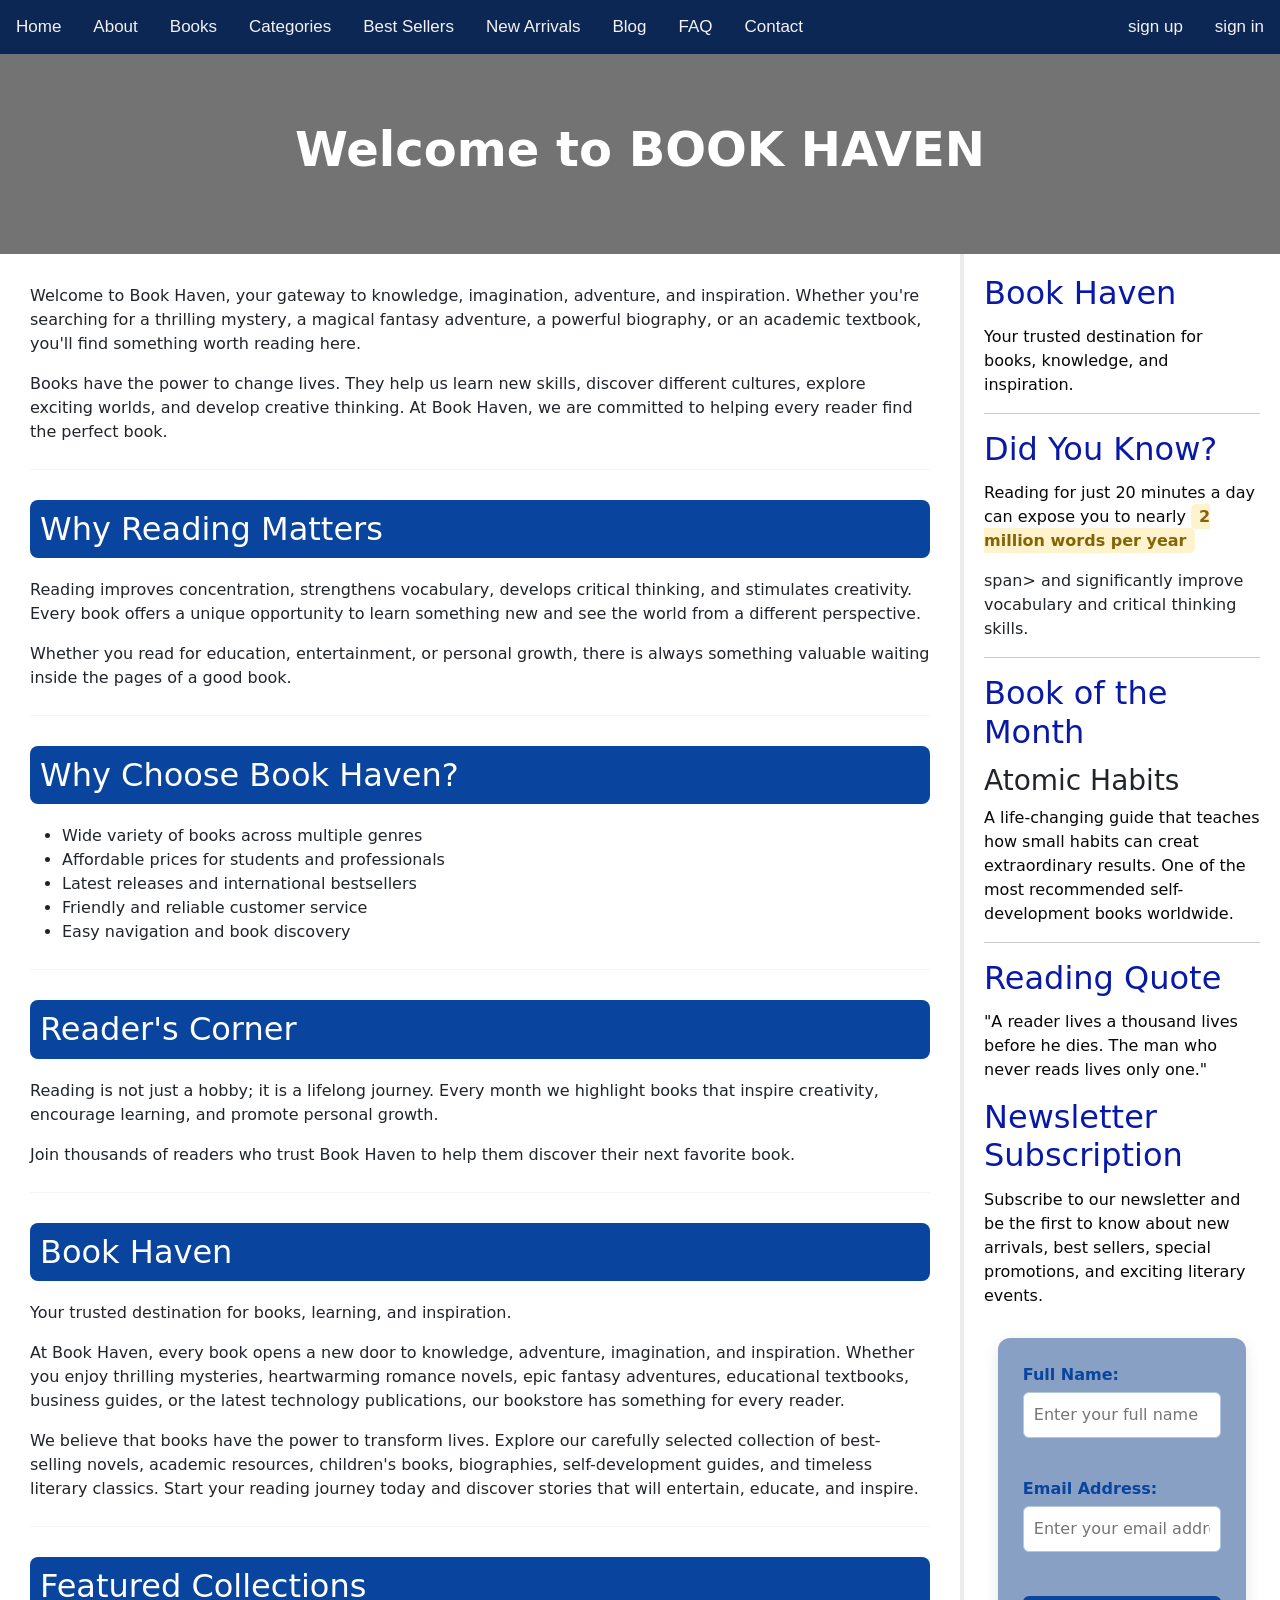
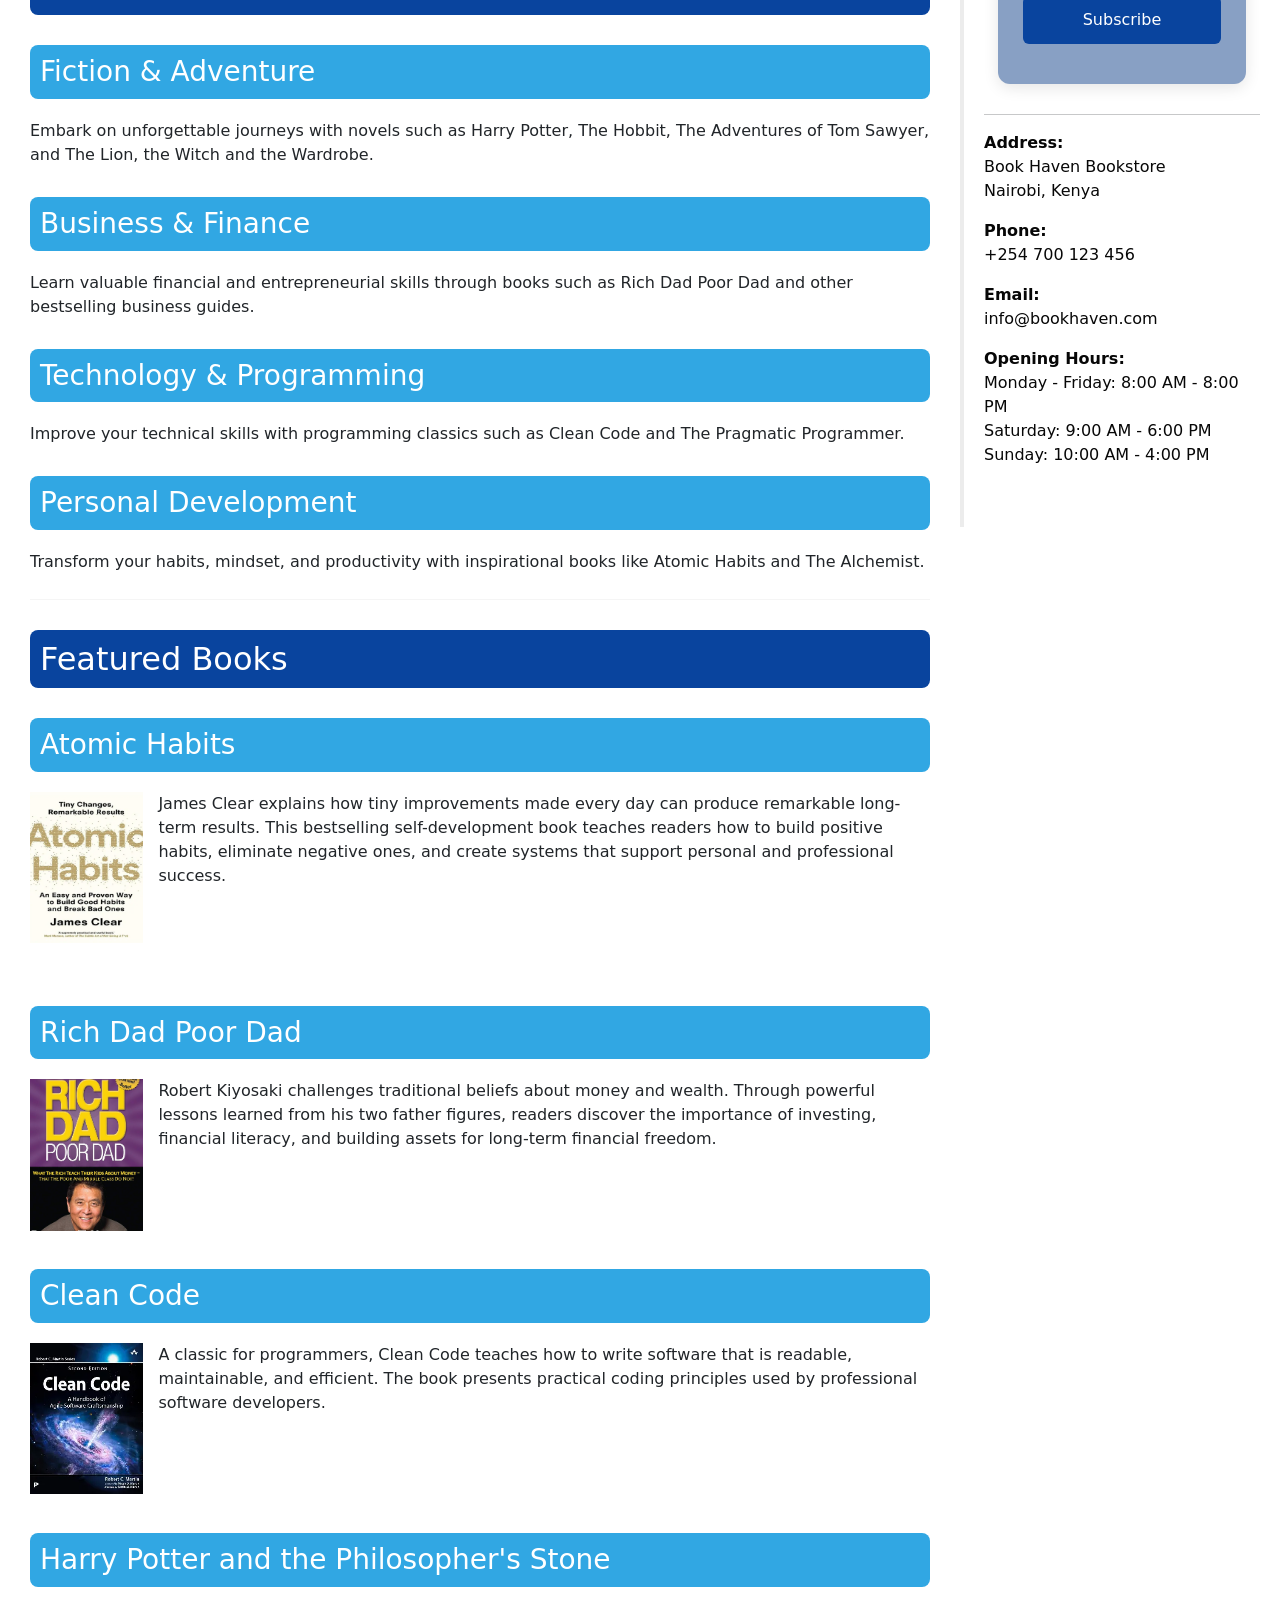
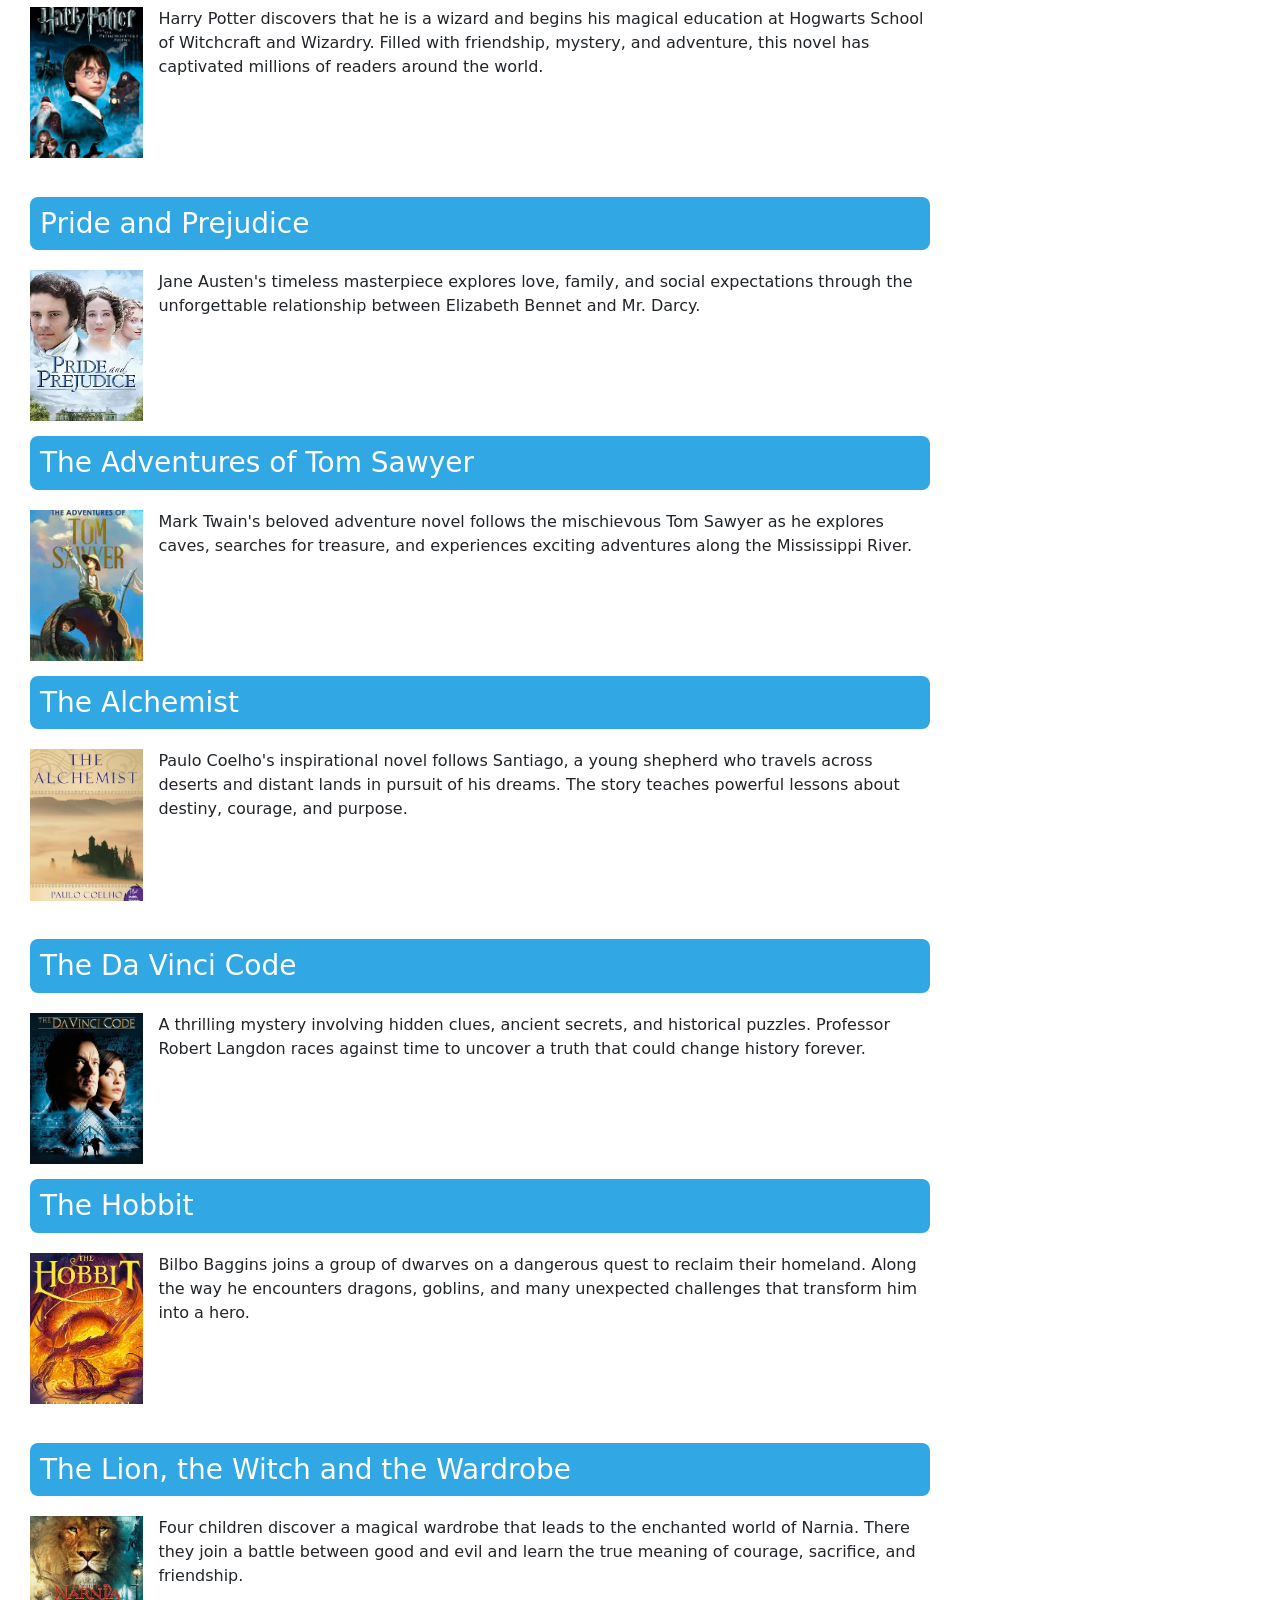
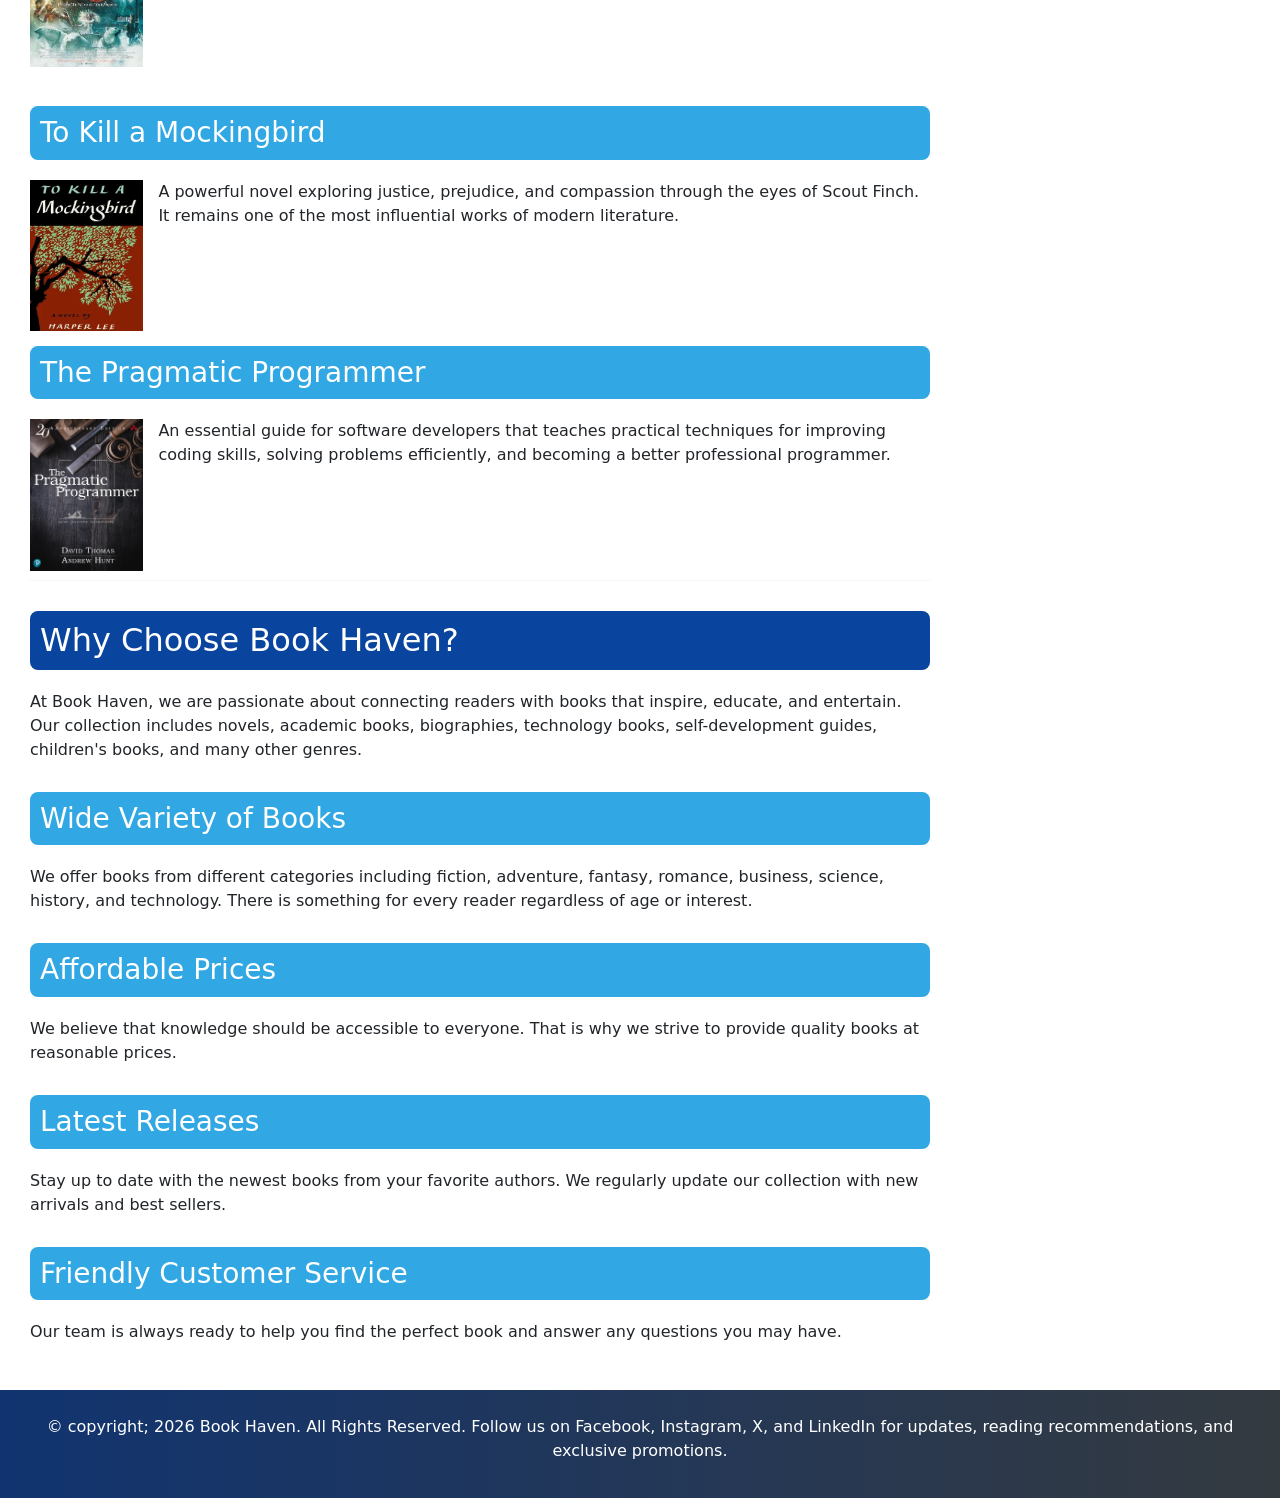
==== commit d95721cf: "link other pages to the sign in  and sign up pages" ====
--- a/index.html
+++ b/index.html
@@ -312,7 +312,7 @@
 Our team is always ready to help you find the perfect book and answer any questions you may have.
 </p>
 </div>
-<hr>
+
 
 
 
@@ -402,8 +402,7 @@
 <hr>
 <div class="footer">
 <p>
-&copy copyright; 2026 Book Haven. All Rights Reserved.
-Follow us on Facebook, Instagram, X, and LinkedIn for updates,
+&copy copyright; 2026 Book Haven. All Rights Reserved. Follow us on Facebook, Instagram, X, and LinkedIn for updates,
 reading recommendations, and exclusive promotions.</p>
 </div>
 
--- a/design.css
+++ b/design.css
@@ -13,11 +13,7 @@
   color: #333;
   line-height: 1.6;
 }
-
-
 /* NAVBAR*/
-
-
 .topnav {
     background-color: #0d2755;
     overflow: hidden;
@@ -149,8 +145,6 @@
 form button:hover {
     background-color: #063375;
 }
-
-
 /* FOOTER */
 
 footer {
@@ -169,10 +163,6 @@
 footer a:hover {
   text-decoration: underline;
 }
-
-
-
-
 /* PAGE LAYOUT */
 
 .content {
@@ -182,8 +172,6 @@
   background-color: #ffffff;
   min-height: 800px;
 }
-
-
 /* SIDEBAR STYLING */
 
 .sidebar {
@@ -196,7 +184,7 @@
 }
 
 .sidebar h2 {
-  color: #000000;
+  color: #0919a7;
   
   padding-bottom: 5px;
 }
@@ -210,7 +198,6 @@
 .sidebar a:hover {
   color: #07b0ff;
 }
-
 /* BOOK SECTION EFFECTS */
 
 .content h3 {
@@ -267,7 +254,7 @@
 
 .footer {
   clear: both;
-  background: linear-gradient(to right, #212529, #343a40);
+  background: linear-gradient(to right, #113470, #343a40);
   color: white;
   text-align: center;
   padding: 25px;
@@ -294,12 +281,7 @@
   scroll-behavior: smooth;
 }
 
-
-
-
-/*
-   RESPONSIVE LAYOUT
-========================= */
+/*RESPONSIVE LAYOUT*/
 
 @media (max-width: 768px) {
 
@@ -342,3 +324,12 @@
   transform: translateX(8px);
   cursor: pointer;
 }
+.error{
+    color:#8c1111;
+    font-weight:bold;
+}
+
+.success{
+    color:#008000;
+    font-weight:bold;
+}
